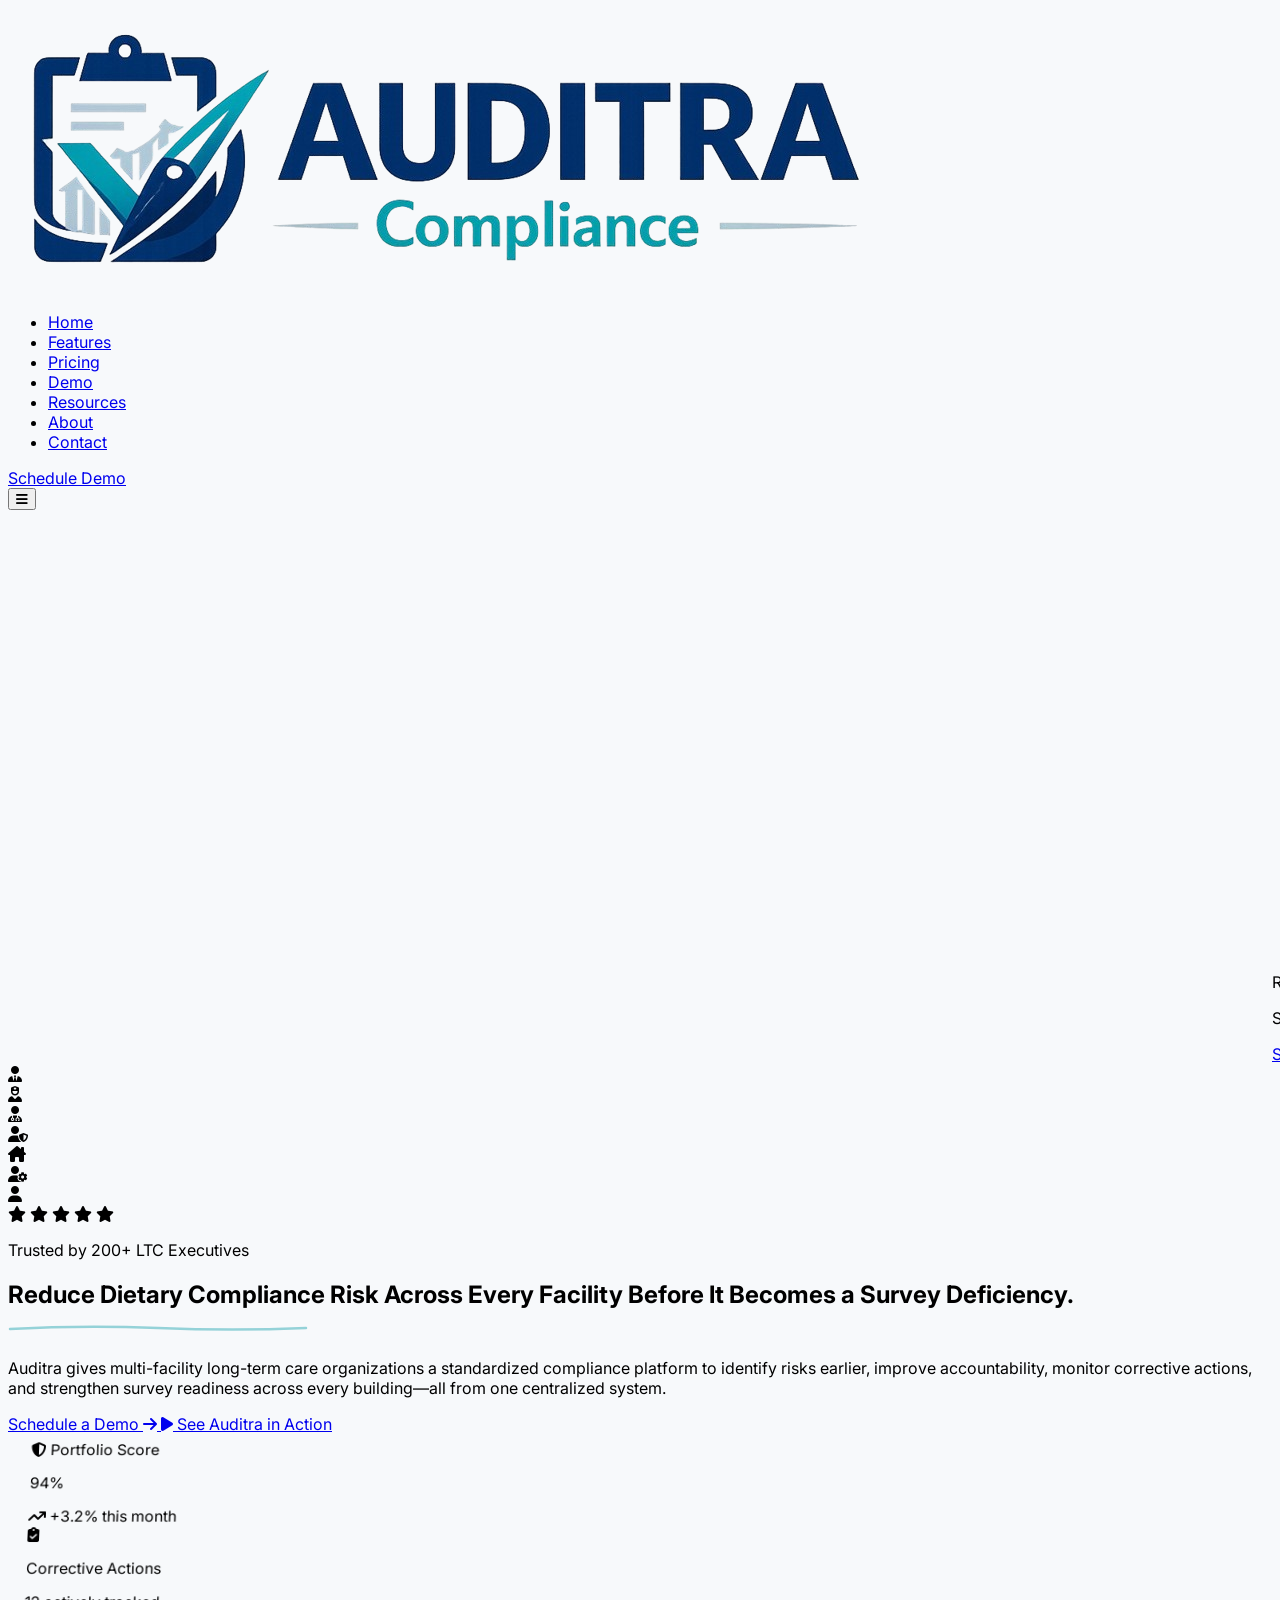
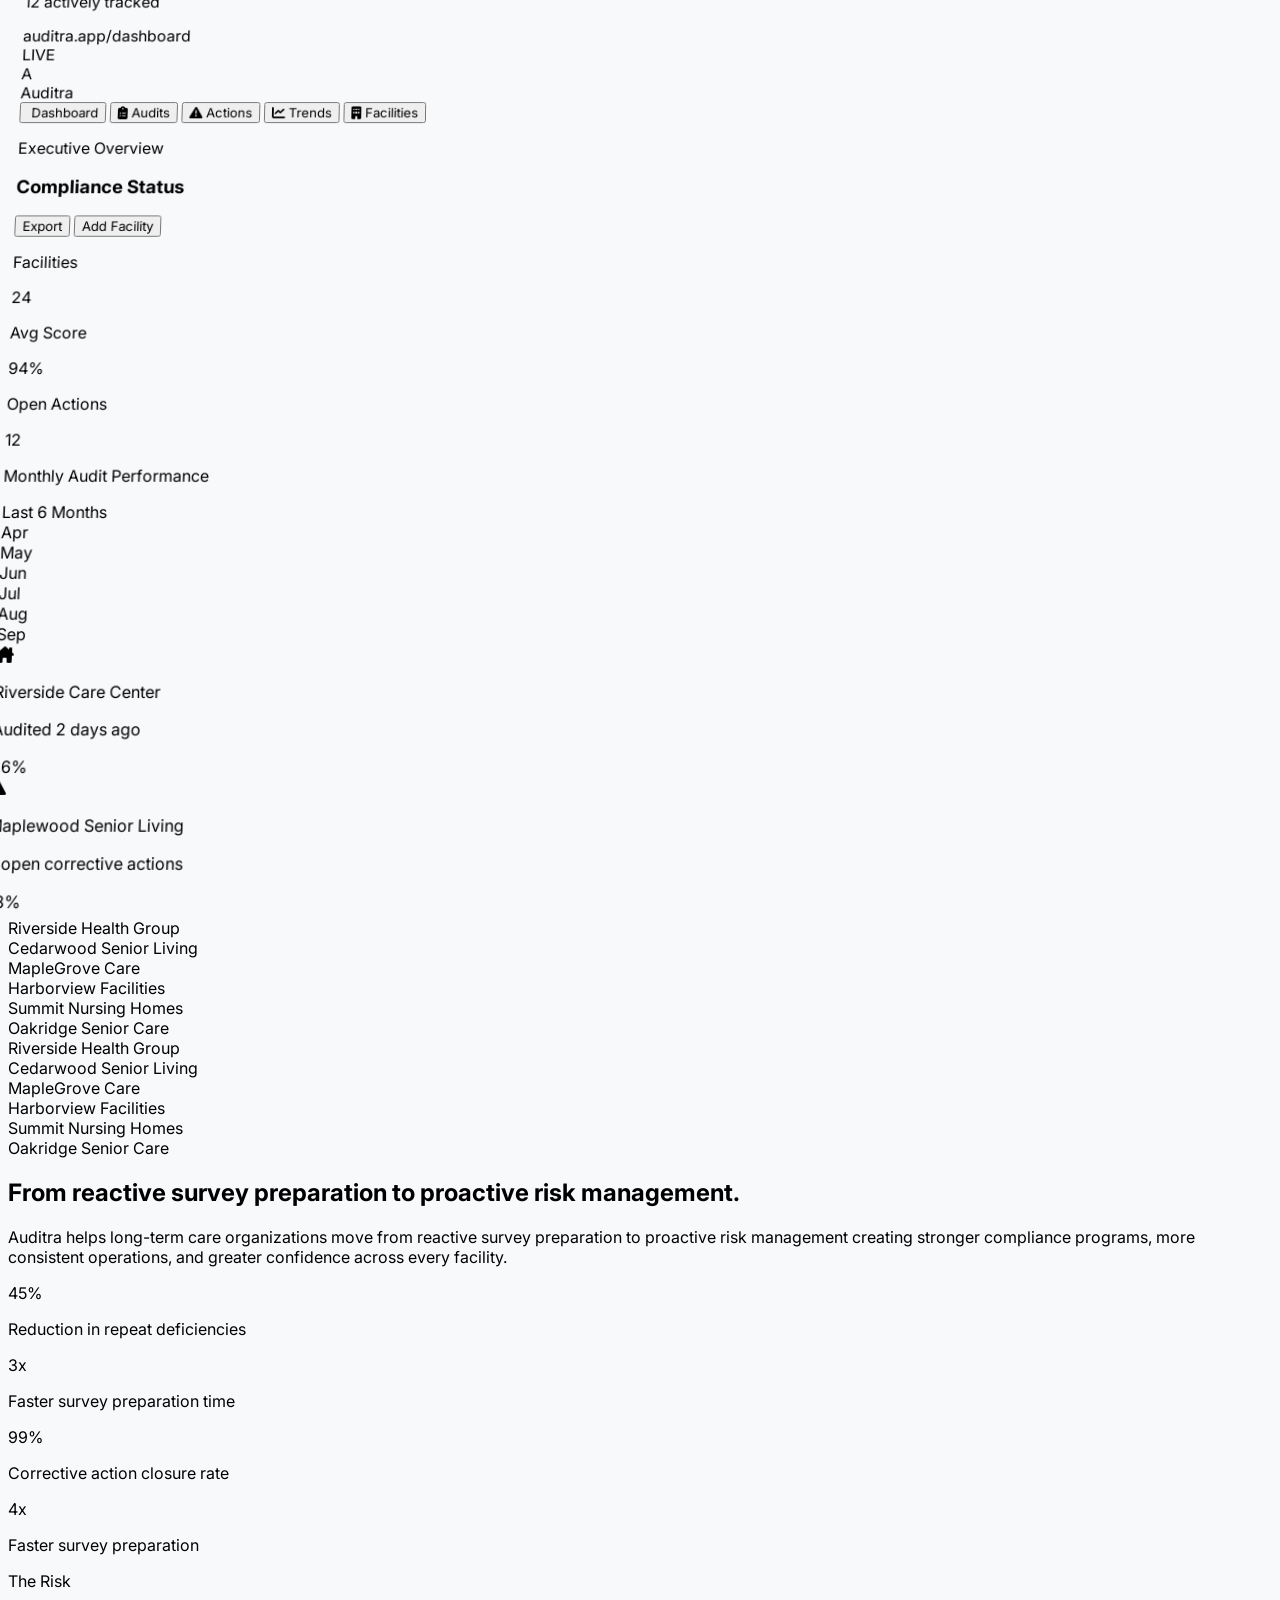
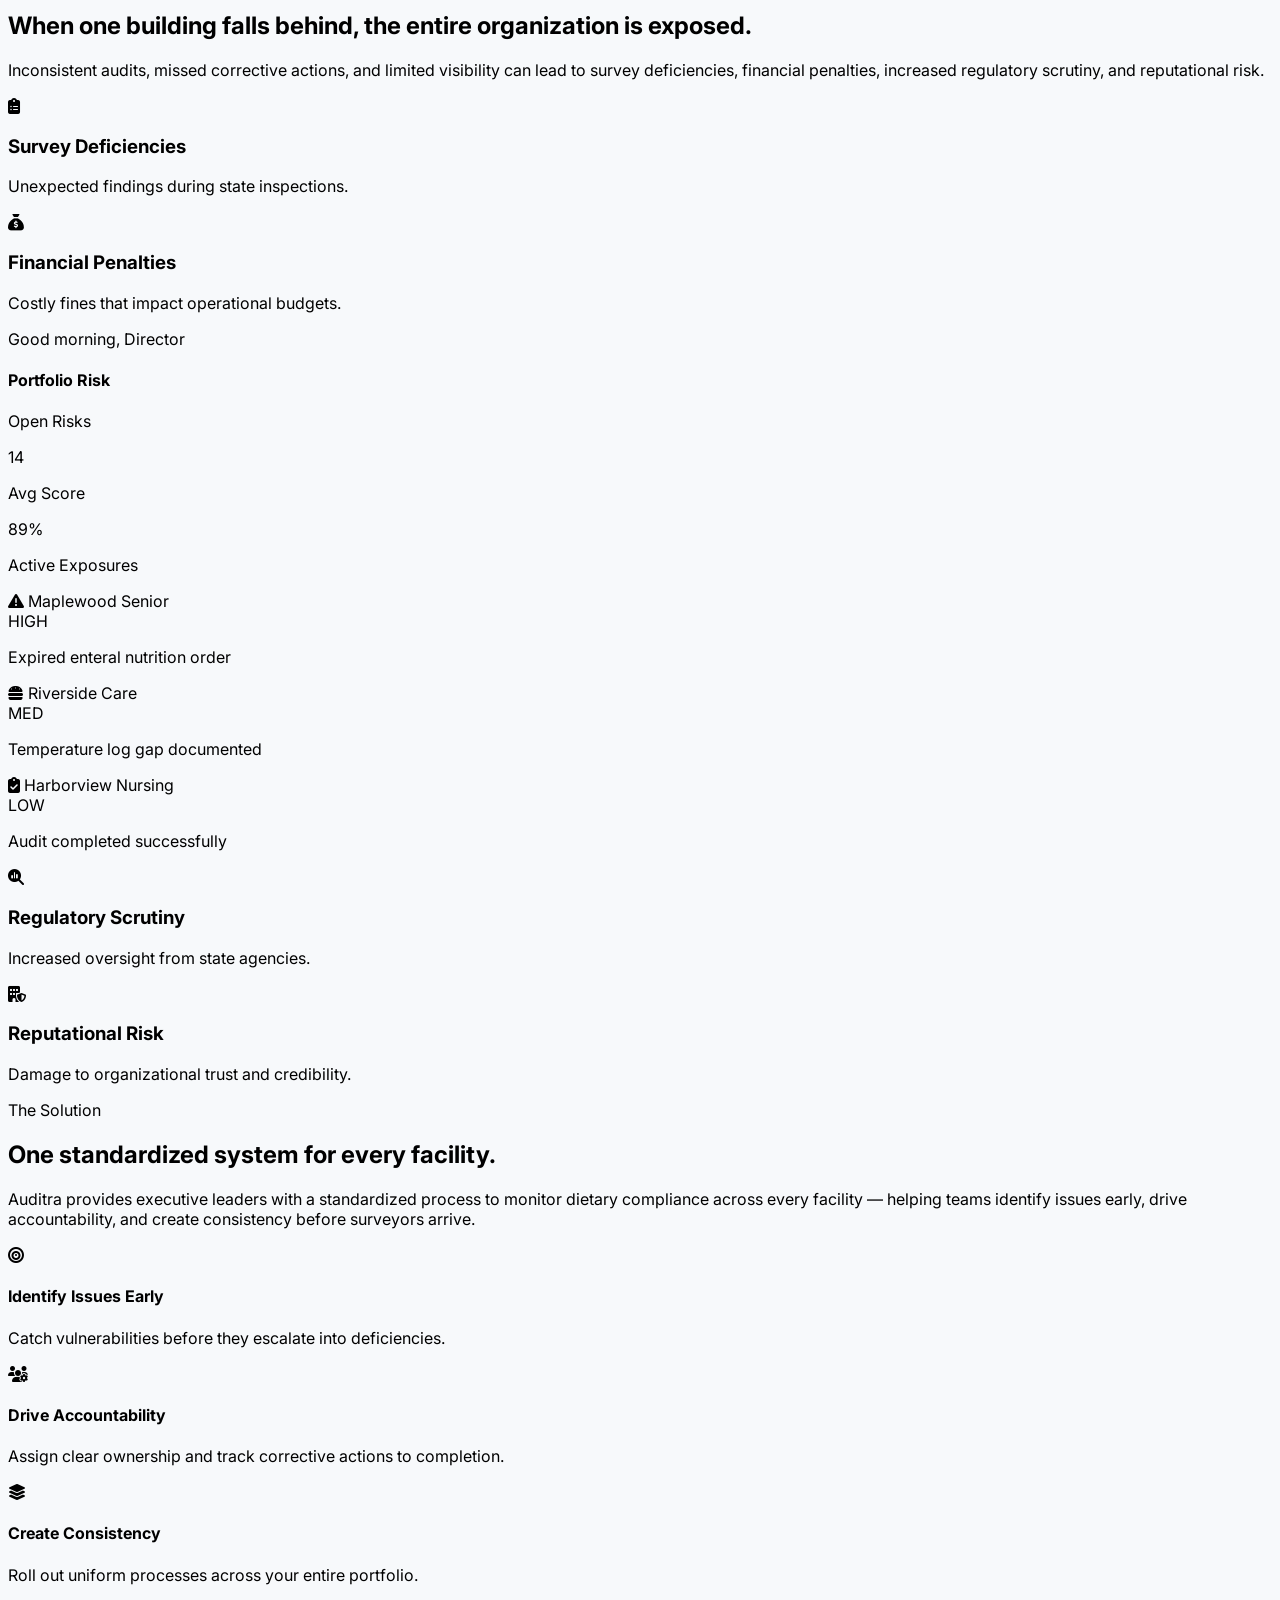
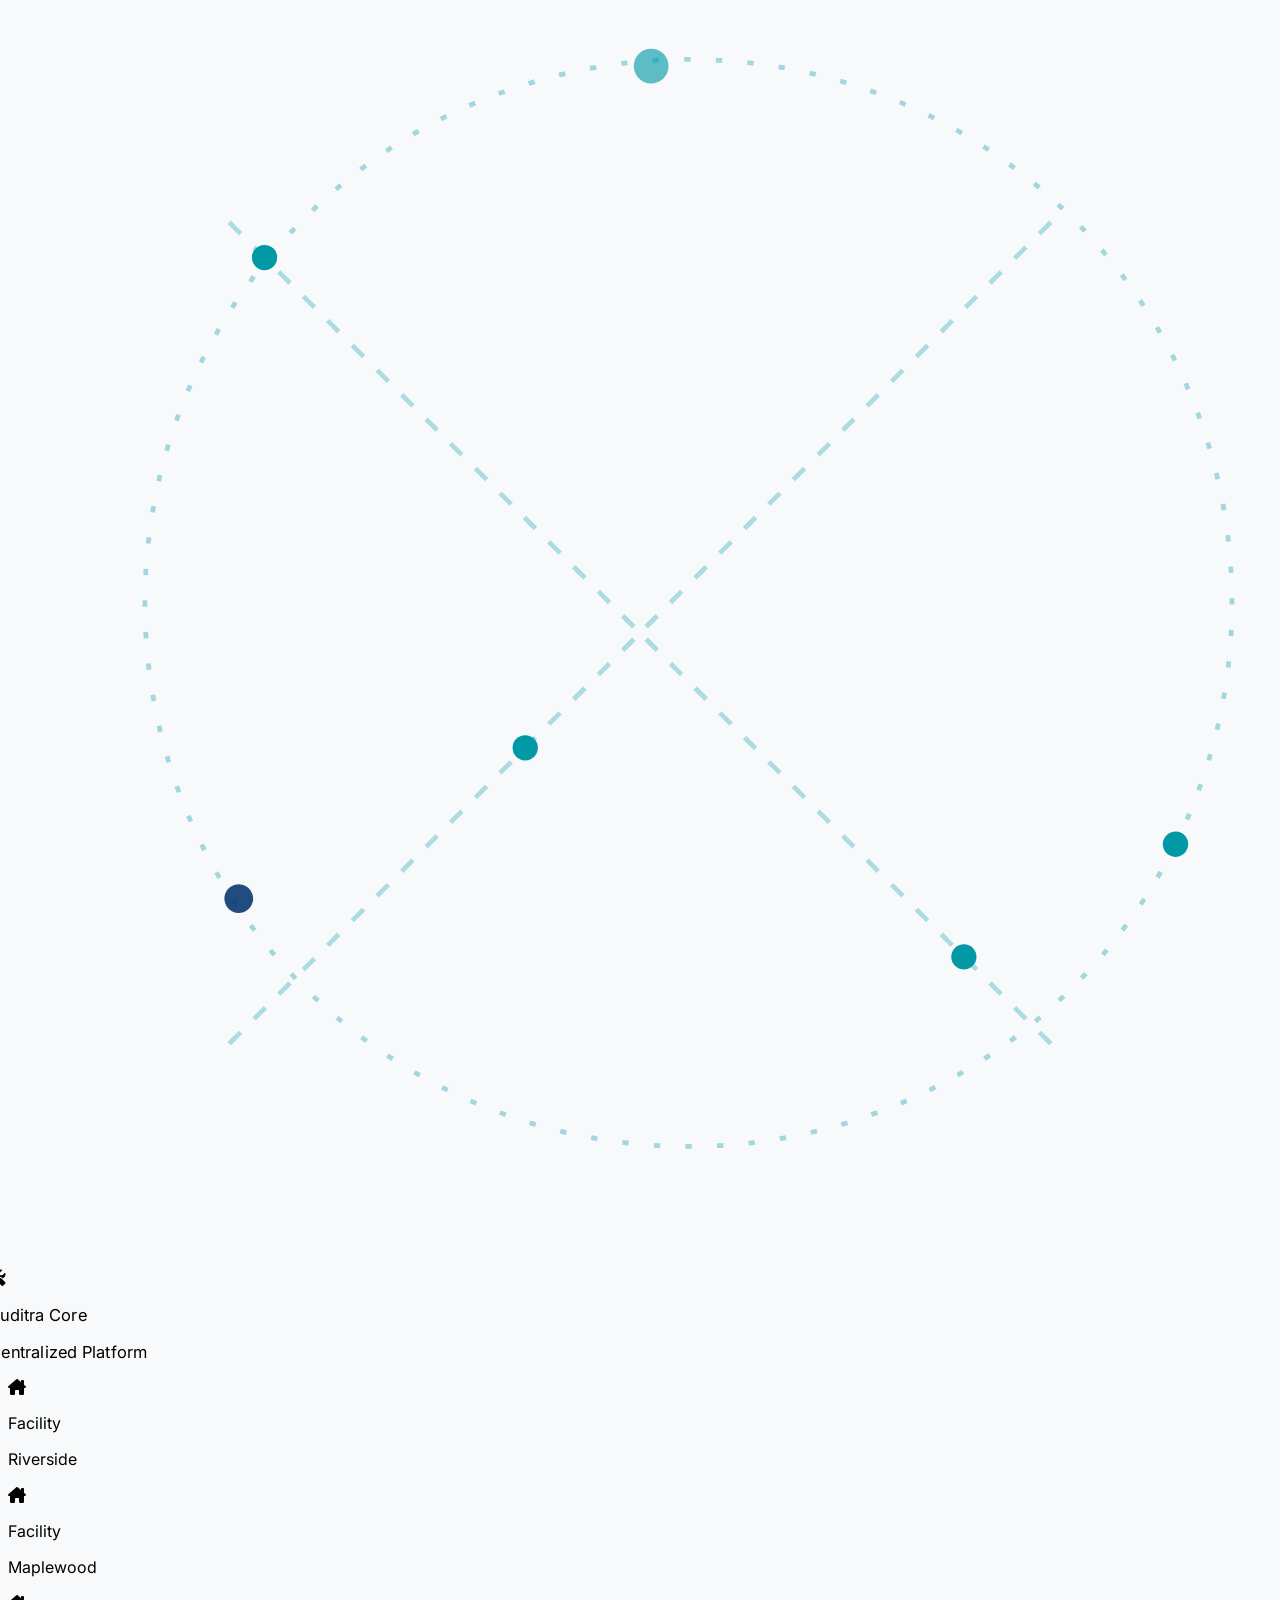
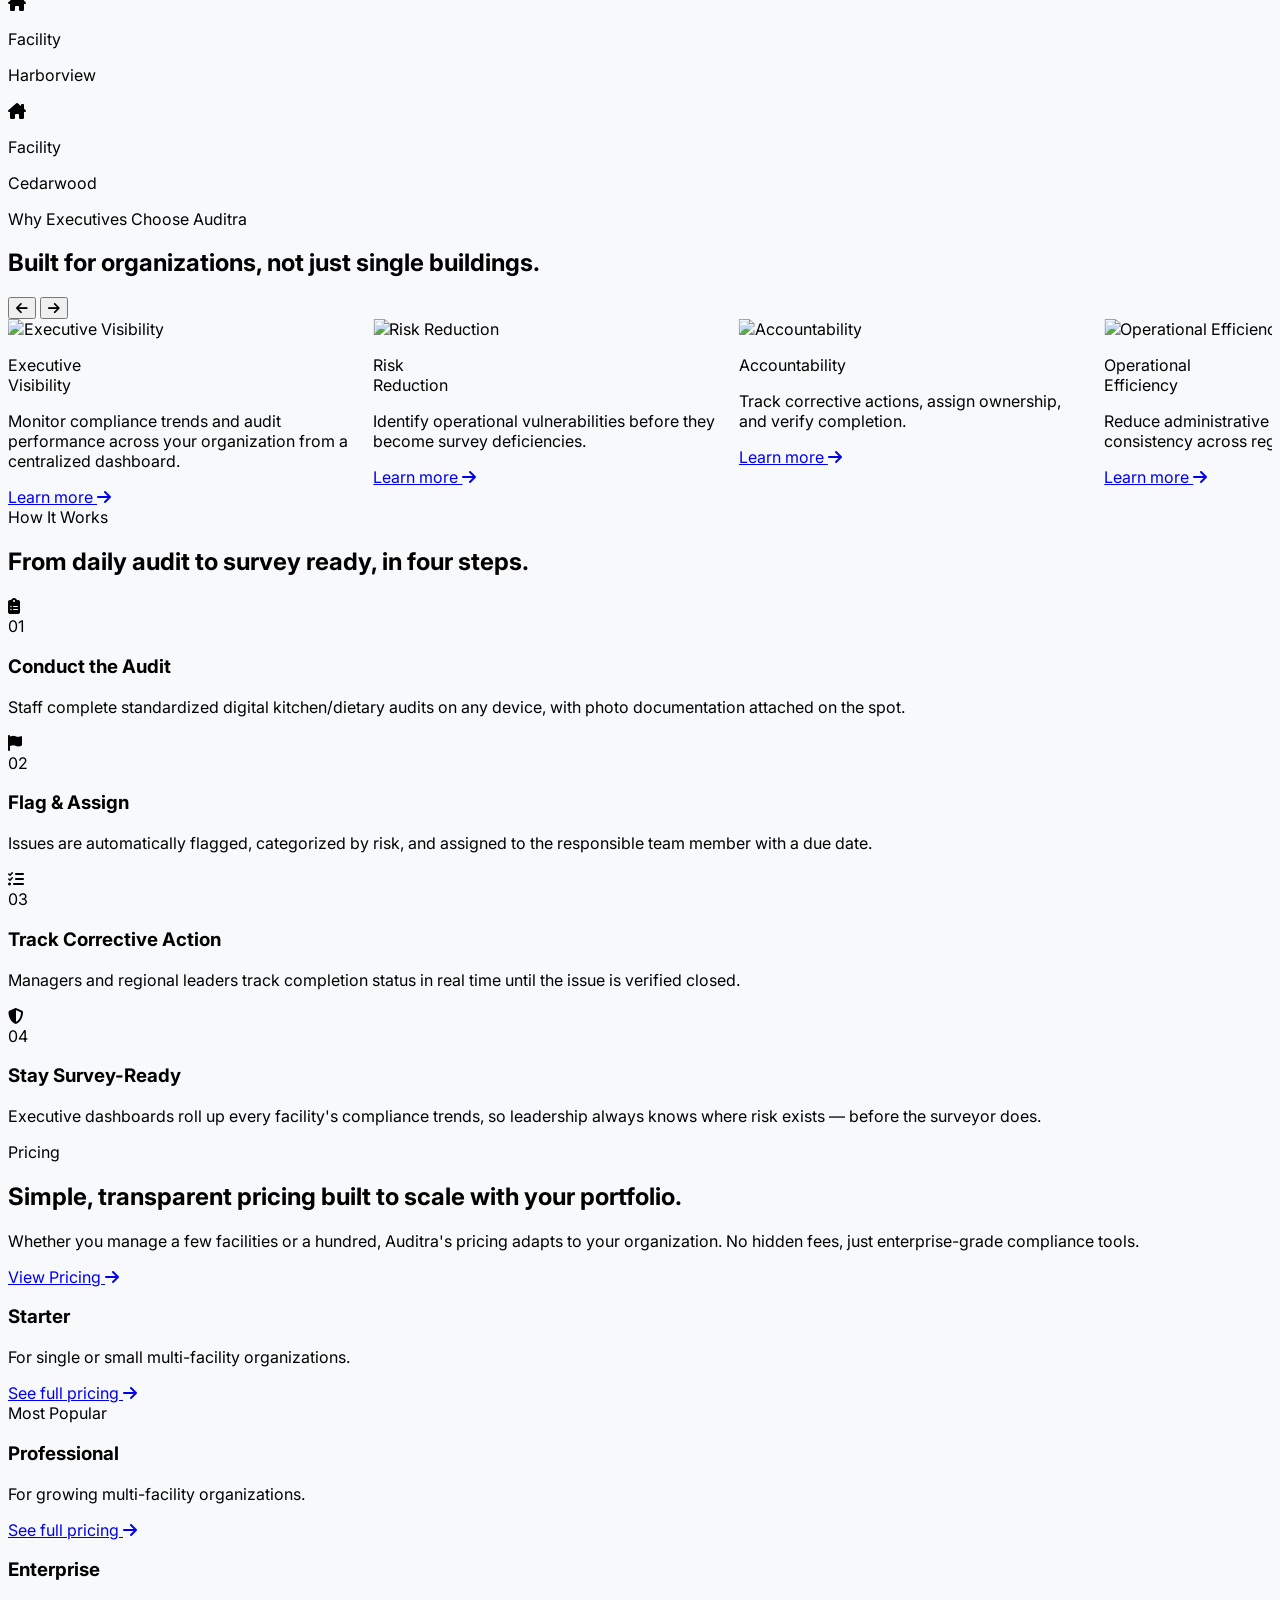
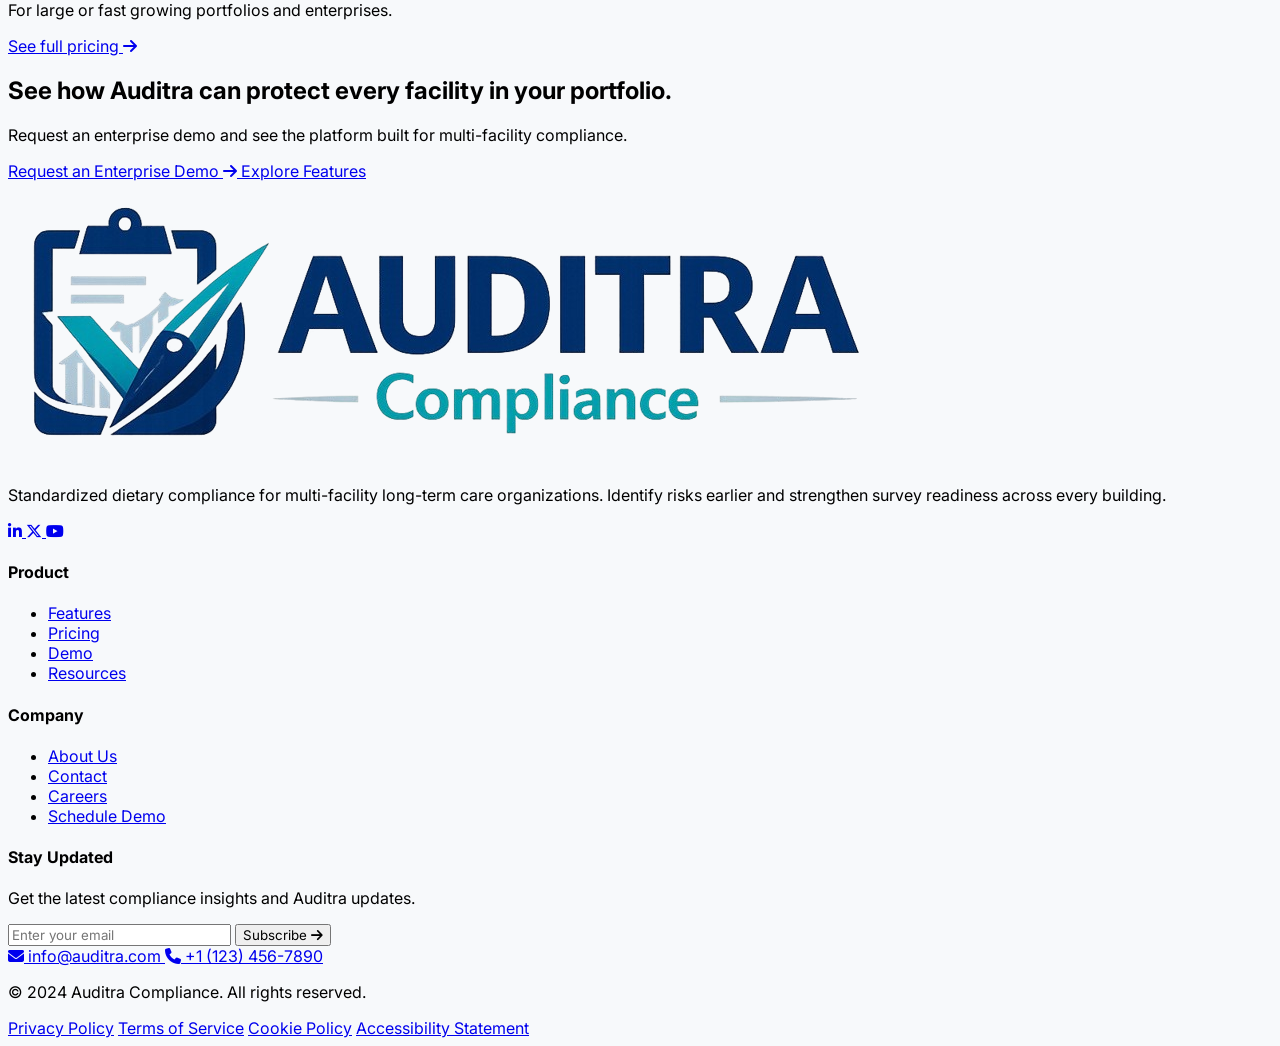
==== index.html @ 4ab361fe "code updated" ====
<!DOCTYPE html>
<html lang="en">

<head>
    <meta charset="UTF-8" />
    <meta http-equiv="X-UA-Compatible" content="IE=edge" />
    <meta name="viewport" content="width=device-width, initial-scale=1.0" />

    <title>Auditra — Multi-Facility Dietary Compliance Platform</title>
    <link rel="icon" href="./docs/images/favicon.ico" />

    <link rel="stylesheet" href="https://cdnjs.cloudflare.com/ajax/libs/font-awesome/6.7.2/css/all.min.css"
        integrity="sha512-Evv84Mr4kqVGRNSgIGL/F/aIDqQb7xQ2vcrdIwxfjThSH8CSR7PBEakCr51Ck+w+/U6swU2Im1vVX0SVk9ABhg=="
        crossorigin="anonymous" referrerpolicy="no-referrer" />

    <link rel="stylesheet" href="https://unpkg.com/lenis@1.3.1/dist/lenis.css" />
    <link rel="stylesheet" href="https://unpkg.com/aos@2.3.4/dist/aos.css" />

    <script src="https://cdn.jsdelivr.net/npm/@tailwindcss/browser@4"></script>

    <link rel="stylesheet" href="./docs/Style.css" />


    <link rel="stylesheet" href="https://cdn.jsdelivr.net/npm/swiper@11/swiper-bundle.min.css">

    <style>
        @keyframes floatA {

            0%,
            100% {
                transform: translateY(0) rotate(0deg);
            }

            50% {
                transform: translateY(-14px) rotate(-1deg);
            }
        }

        @keyframes floatB {

            0%,
            100% {
                transform: translateY(0) rotate(0deg);
            }

            50% {
                transform: translateY(-16px) rotate(1deg);
            }
        }

        @keyframes pulseDot {

            0%,
            100% {
                opacity: 1;
                transform: scale(1);
            }

            50% {
                opacity: 0.5;
                transform: scale(0.8);
            }
        }

        @keyframes growBar {
            from {
                transform: scaleY(0);
            }

            to {
                transform: scaleY(1);
            }
        }

        @keyframes scrollX {
            0% {
                transform: translateX(0);
            }

            100% {
                transform: translateX(-50%);
            }
        }

        .float-a {
            animation: floatA 6s ease-in-out infinite;
        }

        .float-b {
            animation: floatB 7s ease-in-out infinite;
            animation-delay: -2s;
        }

        .pulse-dot {
            animation: pulseDot 2s ease-in-out infinite;
        }

        .grow-bar {
            transform-origin: bottom;
            animation: growBar 1.2s cubic-bezier(0.22, 1, 0.36, 1) 0.5s both;
        }

        .animate-scroll-x {
            animation: scrollX 35s linear infinite;
        }

        .hero-grid {
            background-image:
                linear-gradient(to right, rgba(2, 48, 108, 0.06) 1px, transparent 1px),
                linear-gradient(to bottom, rgba(2, 48, 108, 0.06) 1px, transparent 1px);
            background-size: 56px 56px;
            -webkit-mask-image: radial-gradient(ellipse 70% 50% at 50% 30%, black 20%, transparent 75%);
            mask-image: radial-gradient(ellipse 70% 50% at 50% 30%, black 20%, transparent 75%);
        }

        .dashboard-3d {
            transform: perspective(2000px) rotateX(8deg) translateY(-20px);
            transition: transform 0.5s cubic-bezier(0.22, 1, 0.36, 1);
        }

        .dashboard-3d:hover {
            transform: perspective(2000px) rotateX(0deg) translateY(-10px);
        }

        @media (max-width: 768px) {
            .dashboard-3d {
                transform: none;
            }
        }

        @media (prefers-reduced-motion: reduce) {

            .float-a,
            .float-b,
            .pulse-dot,
            .grow-bar,
            .dashboard-3d,
            .animate-scroll-x {
                animation: none !important;
                transition: none !important;
                transform: none !important;
            }
        }
    </style>
</head>

<body>

    <div id="bottomToTopScroll"></div>

    <main>
        <div id="navbar"></div>

        <section class="relative overflow-hidden pt-32 md:pt-40 pb-20 md:pb-32">

            <div class="absolute inset-0 -z-10 pointer-events-none">
                <div class="absolute inset-0 hero-grid"></div>
            </div>

            <div class="max-w-7xl mx-auto px-6 lg:px-8">

                <div class="max-w-7xl mx-auto flex flex-col items-start">

                    <div data-aos="fade-up" class="flex items-center justify-center gap-3 mt-6">
                        <div class="flex items-center -space-x-3">
                            <div
                                class="w-10 h-10 rounded-full bg-[#02306c] border-2 border-white shadow-sm flex items-center justify-center text-white">
                                <i class="fa-solid fa-user-tie text-xs"></i>
                            </div>
                            <div
                                class="w-10 h-10 rounded-full bg-[#0199a6] border-2 border-white shadow-sm flex items-center justify-center text-white">
                                <i class="fa-solid fa-user-nurse text-xs"></i>
                            </div>
                            <div
                                class="w-10 h-10 rounded-full bg-[#4E6C99] border-2 border-white shadow-sm flex items-center justify-center text-white">
                                <i class="fa-solid fa-user-md text-xs"></i>
                            </div>
                            <div
                                class="w-10 h-10 rounded-full bg-[#F59E0B] border-2 border-white shadow-sm flex items-center justify-center text-white">
                                <i class="fa-solid fa-user-shield text-xs"></i>
                            </div>
                            <div
                                class="w-10 h-10 rounded-full bg-[#02306c] border-2 border-white shadow-sm flex items-center justify-center text-white">
                                <i class="fa-solid fa-house-chimney text-xs"></i>
                            </div>
                            <div
                                class="w-10 h-10 rounded-full bg-[#0199a6] border-2 border-white shadow-sm flex items-center justify-center text-white">
                                <i class="fa-solid fa-user-gear text-xs"></i>
                            </div>
                            <div
                                class="w-10 h-10 rounded-full bg-[#C6423C] border-2 border-white shadow-sm flex items-center justify-center text-white">
                                <i class="fa-solid fa-user text-xs"></i>
                            </div>
                        </div>
                        <div class="text-left md:block hidden">
                            <div class="flex items-center gap-0.5 text-[#0199a6]">
                                <i class="fa-solid fa-star text-[10px]"></i>
                                <i class="fa-solid fa-star text-[10px]"></i>
                                <i class="fa-solid fa-star text-[10px]"></i>
                                <i class="fa-solid fa-star text-[10px]"></i>
                                <i class="fa-solid fa-star text-[10px]"></i>
                            </div>
                            <p class="text-xs font-semibold text-[#02306c] mt-0.5">Trusted by 200+ LTC Executives</p>
                        </div>
                    </div>

                    <h1 data-aos="fade-up" data-aos-delay="120"
                        class="mt-7 font-display text-3xl sm:text-5xl max-w-5xl md:text-6xl lg:text-6xl font-bold leading-tight tracking-[-0.02em] text-[#02306c]">
                        Reduce Dietary Compliance Risk Across Every Facility Before It Becomes a <span
                            class="relative inline-block text-[#0199a6]">Survey Deficiency.<svg
                                class="absolute -bottom-2 left-0 w-full" height="8" viewBox="0 0 300 8" fill="none"
                                xmlns="http://www.w3.org/2000/svg" preserveAspectRatio="none">
                                <path d="M2 5 Q 75 1 150 4 T 298 4" stroke="#0199a6" stroke-width="2.5"
                                    stroke-linecap="round" opacity="0.4" />
                            </svg></span>
                    </h1>

                    <p data-aos="fade-up" data-aos-delay="240"
                        class="mt-7 text-base md:text-lg text-[#5B6472] leading-[1.7] max-w-5xl">
                        Auditra gives multi-facility long-term care organizations a standardized compliance platform to
                        identify risks earlier, improve accountability, monitor corrective actions, and strengthen
                        survey readiness across every building—all from one centralized system.
                    </p>

                    <div data-aos="fade-up" data-aos-delay="360"
                        class="mt-9 md:w-auto w-full flex flex-col sm:flex-row gap-3.5 sm:gap-4">
                        <a href="contact.html"
                            class="group md:w-auto w-full  inline-flex items-center justify-center gap-2 px-7 py-4 rounded-full bg-[#0199a6] text-white font-semibold shadow-lg shadow-[#0199a6]/30 hover:bg-[#01807c] hover:shadow-xl hover:shadow-[#0199a6]/40 hover:-translate-y-0.5 transition-all duration-300 focus:outline-none focus:ring-4 focus:ring-[#0199a6]/30">
                            Schedule a Demo
                            <i
                                class="fa-solid fa-arrow-right text-sm transition-transform group-hover:translate-x-1"></i>
                        </a>
                        <a href="demo.html"
                            class="group md:w-auto w-full  inline-flex items-center justify-center gap-2.5 px-7 py-4 rounded-full bg-white border border-[#02306c]/15 text-[#02306c] font-semibold hover:border-[#02306c]/30 hover:bg-[#F7F9FB] hover:-translate-y-0.5 transition-all duration-300 focus:outline-none focus:ring-4 focus:ring-[#02306c]/10">
                            <span class="w-6 h-6 rounded-full bg-[#0199a6]/10 flex items-center justify-center">
                                <i class="fa-solid fa-play text-[10px] text-[#0199a6] ml-0.5"></i>
                            </span>
                            See Auditra in Action
                        </a>
                    </div>
                </div>

                <div data-aos="fade-up" data-aos-delay="500" data-aos-duration="1000" class="mt-16 md:mt-24 relative">

                    <!-- <div
                        class="absolute inset-10 bg-gradient-to-tr from-[#0199a6]/20 via-[#02306c]/15 to-transparent blur-3xl rounded-full">
                    </div> -->

                    <div class="dashboard-3d relative">

                        <div
                            class="absolute md:block hidden -top-6 -right-4 md:-right-12 bg-white rounded-2xl shadow-xl shadow-[#02306c]/20 border border-[#E3E8EF] p-4 float-a w-[200px] z-20">
                            <div class="flex items-center gap-1.5 mb-1.5">
                                <i class="fa-solid fa-shield-halved text-[#0199a6] text-xs"></i>
                                <span class="text-[10px] font-bold uppercase tracking-wider text-[#5B6472]">Portfolio
                                    Score</span>
                            </div>
                            <p class="text-4xl font-bold text-[#02306c] font-display leading-none">94<span
                                    class="text-lg text-[#5B6472]">%</span></p>
                            <div class="flex items-center gap-1 mt-2">
                                <i class="fa-solid fa-arrow-trend-up text-[#0199a6] text-[10px]"></i>
                                <span class="text-[11px] text-[#0199a6] font-bold">+3.2% this month</span>
                            </div>
                        </div>

                        <div
                            class="absolute md:-bottom-8 -bottom-12 -left-4 md:-left-12 bg-white rounded-2xl shadow-xl shadow-[#02306c]/20 border border-[#E3E8EF] p-4 float-b z-20">
                            <div class="flex items-center gap-3">
                                <div class="w-10 h-10 rounded-xl bg-[#0199a6]/10 flex items-center justify-center"><i
                                        class="fa-solid fa-clipboard-check text-[#0199a6] text-base"></i></div>
                                <div>
                                    <p class="text-[10px] font-bold uppercase tracking-wider text-[#5B6472]">Corrective
                                        Actions</p>
                                    <p class="text-lg font-bold text-[#02306c] font-display leading-tight">12 <span
                                            class="text-xs font-medium text-[#5B6472]">actively tracked</span></p>
                                </div>
                            </div>
                        </div>

                        <div
                            class="relative bg-white rounded-2xl shadow-2xl shadow-[#02306c]/20 border border-[#E3E8EF] overflow-hidden">

                            <div
                                class="flex items-center justify-between px-6 py-4 border-b border-[#E3E8EF] bg-[#F7F9FB]/80">
                                <div class="flex items-center gap-3">
                                    <div class="flex gap-1.5">
                                        <span class="w-3 h-3 rounded-full bg-[#E3E8EF]"></span>
                                        <span class="w-3 h-3 rounded-full bg-[#E3E8EF]"></span>
                                        <span class="w-3 h-3 rounded-full bg-[#E3E8EF]"></span>
                                    </div>
                                    <span class="text-xs font-medium text-[#5B6472]">auditra.app/dashboard</span>
                                </div>
                                <span
                                    class="inline-flex items-center gap-1.5 text-[10px] font-bold text-[#0199a6] bg-[#0199a6]/10 px-2.5 py-1 rounded-full">
                                    <span class="relative flex h-1.5 w-1.5">
                                        <span
                                            class="absolute inline-flex h-full w-full rounded-full bg-[#0199a6] opacity-75 pulse-dot"></span>
                                        <span class="relative inline-flex rounded-full h-1.5 w-1.5 bg-[#0199a6]"></span>
                                    </span>
                                    LIVE
                                </span>
                            </div>

                            <div class="flex">

                                <div
                                    class="hidden md:flex flex-col w-16 lg:w-56 border-r border-[#E3E8EF] p-4 gap-1 bg-[#FAFBFC]">
                                    <div class="hidden lg:flex items-center gap-2 px-3 py-2 mb-4">
                                        <div
                                            class="w-8 h-8 rounded-lg bg-[#02306c] flex items-center justify-center text-white font-bold text-sm">
                                            A</div>
                                        <span class="font-display font-bold text-[#02306c] text-sm">Auditra</span>
                                    </div>
                                    <button
                                        class="flex items-center gap-3 px-3 py-2.5 rounded-lg bg-[#02306c]/5 text-[#02306c] font-semibold text-sm">
                                        <i class="fa-solid fa-grid-2 w-4 text-center"></i>
                                        <span class="hidden lg:inline">Dashboard</span>
                                    </button>
                                    <button
                                        class="flex items-center gap-3 px-3 py-2.5 rounded-lg text-[#5B6472] hover:bg-[#02306c]/5 text-sm font-medium transition">
                                        <i class="fa-solid fa-clipboard-list w-4 text-center"></i>
                                        <span class="hidden lg:inline">Audits</span>
                                    </button>
                                    <button
                                        class="flex items-center gap-3 px-3 py-2.5 rounded-lg text-[#5B6472] hover:bg-[#02306c]/5 text-sm font-medium transition">
                                        <i class="fa-solid fa-triangle-exclamation w-4 text-center"></i>
                                        <span class="hidden lg:inline">Actions</span>
                                    </button>
                                    <button
                                        class="flex items-center gap-3 px-3 py-2.5 rounded-lg text-[#5B6472] hover:bg-[#02306c]/5 text-sm font-medium transition">
                                        <i class="fa-solid fa-chart-line w-4 text-center"></i>
                                        <span class="hidden lg:inline">Trends</span>
                                    </button>
                                    <button
                                        class="flex items-center gap-3 px-3 py-2.5 rounded-lg text-[#5B6472] hover:bg-[#02306c]/5 text-sm font-medium transition">
                                        <i class="fa-solid fa-building w-4 text-center"></i>
                                        <span class="hidden lg:inline">Facilities</span>
                                    </button>
                                </div>

                                <div class="flex-1 p-6 lg:p-8 bg-white">
                                    <div class="flex items-center justify-between mb-6">
                                        <div>
                                            <p class="text-xs font-semibold uppercase tracking-[0.15em] text-[#5B6472]">
                                                Executive Overview</p>
                                            <h3 class="text-xl lg:text-2xl font-bold text-[#02306c] font-display mt-1">
                                                Compliance Status</h3>
                                        </div>
                                        <div class="hidden md:flex items-center gap-2">
                                            <button
                                                class="px-3 py-1.5 rounded-lg bg-[#F7F9FB] text-[#5B6472] text-xs font-medium border border-[#E3E8EF] hover:bg-[#02306c]/5 transition">Export</button>
                                            <button
                                                class="px-3 py-1.5 rounded-lg bg-[#02306c] text-white text-xs font-medium hover:bg-[#022c61] transition">Add
                                                Facility</button>
                                        </div>
                                    </div>

                                    <div id="hero-dashboard-counts" class="grid md:grid-cols-3 grid-cols-2 gap-3 lg:gap-4 mb-6">
                                        <div class="p-4 rounded-xl bg-[#F7F9FB] border border-[#E3E8EF]">
                                            <p
                                                class="text-[10px] uppercase tracking-wider text-[#5B6472] font-semibold">
                                                Facilities</p>
                                            <p class="text-2xl lg:text-3xl font-bold text-[#02306c] font-display mt-1"
                                                data-count="24">0</p>
                                        </div>
                                        <div class="p-4 rounded-xl bg-[#0199a6]/5 border border-[#0199a6]/20">
                                            <p
                                                class="text-[10px] uppercase tracking-wider text-[#0199a6] font-semibold">
                                                Avg Score</p>
                                            <p class="text-2xl lg:text-3xl font-bold text-[#0199a6] font-display mt-1">
                                                <span data-count="94">0</span>%
                                            </p>
                                        </div>
                                        <div class="p-4 md:col-span-1 col-span-2 rounded-xl bg-[#F7F9FB] border border-[#E3E8EF]">
                                            <p
                                                class="text-[10px] uppercase tracking-wider text-[#5B6472] font-semibold">
                                                Open Actions</p>
                                            <p class="text-2xl lg:text-3xl font-bold text-[#02306c] font-display mt-1"
                                                data-count="12">0</p>
                                        </div>
                                    </div>

                                    <div class="p-4 rounded-xl bg-[#F7F9FB] border border-[#E3E8EF] mb-6">
                                        <div class="flex items-center justify-between mb-4">
                                            <p class="text-sm font-bold text-[#02306c]">Monthly Audit Performance</p>
                                            <span class="text-xs text-[#5B6472]">Last 6 Months</span>
                                        </div>
                                        <div class="flex items-end justify-between h-24 lg:h-32 gap-2 lg:gap-3">
                                            <div class="flex-1 flex flex-col items-center gap-1.5">
                                                <div class="w-full rounded-t-md bg-[#02306c]/30 grow-bar"
                                                    style="height: 60%"></div>
                                                <span class="text-[9px] text-[#5B6472] font-medium">Apr</span>
                                            </div>
                                            <div class="flex-1 flex flex-col items-center gap-1.5">
                                                <div class="w-full rounded-t-md bg-[#02306c]/40 grow-bar"
                                                    style="height: 70%; animation-delay: 0.1s"></div>
                                                <span class="text-[9px] text-[#5B6472] font-medium">May</span>
                                            </div>
                                            <div class="flex-1 flex flex-col items-center gap-1.5">
                                                <div class="w-full rounded-t-md bg-[#02306c]/50 grow-bar"
                                                    style="height: 65%; animation-delay: 0.2s"></div>
                                                <span class="text-[9px] text-[#5B6472] font-medium">Jun</span>
                                            </div>
                                            <div class="flex-1 flex flex-col items-center gap-1.5">
                                                <div class="w-full rounded-t-md bg-[#02306c]/60 grow-bar"
                                                    style="height: 80%; animation-delay: 0.3s"></div>
                                                <span class="text-[9px] text-[#5B6472] font-medium">Jul</span>
                                            </div>
                                            <div class="flex-1 flex flex-col items-center gap-1.5">
                                                <div class="w-full rounded-t-md bg-[#02306c]/70 grow-bar"
                                                    style="height: 75%; animation-delay: 0.4s"></div>
                                                <span class="text-[9px] text-[#5B6472] font-medium">Aug</span>
                                            </div>
                                            <div class="flex-1 flex flex-col items-center gap-1.5">
                                                <div class="w-full rounded-t-md bg-[#0199a6] grow-bar"
                                                    style="height: 90%; animation-delay: 0.5s"></div>
                                                <span class="text-[9px] text-[#0199a6] font-bold">Sep</span>
                                            </div>
                                        </div>
                                    </div>

                                    <div class="space-y-2">
                                        <div
                                            class="flex items-center justify-between p-3 rounded-xl hover:bg-[#F7F9FB] transition border border-transparent hover:border-[#E3E8EF]">
                                            <div class="flex items-center gap-3">
                                                <div
                                                    class="w-9 h-9 rounded-lg bg-[#0199a6]/10 flex items-center justify-center">
                                                    <i class="fa-solid fa-house-chimney text-[#0199a6] text-xs"></i>
                                                </div>
                                                <div>
                                                    <p class="text-sm font-semibold text-[#1A2233]">Riverside Care
                                                        Center</p>
                                                    <p class="text-[11px] text-[#5B6472]">Audited 2 days ago</p>
                                                </div>
                                            </div>
                                            <div class="flex items-center gap-3">
                                                <div class="w-16 h-1.5 rounded-full bg-[#E3E8EF] overflow-hidden">
                                                    <div class="h-full bg-[#0199a6] rounded-full" style="width:96%">
                                                    </div>
                                                </div>
                                                <span class="text-xs font-bold text-[#02306c] w-8 text-right">96%</span>
                                            </div>
                                        </div>

                                        <div
                                            class="flex items-center justify-between p-3 rounded-xl bg-[#FFF7ED] border border-[#FED7AA]">
                                            <div class="flex items-center gap-3">
                                                <div
                                                    class="w-9 h-9 rounded-lg bg-[#F59E0B]/15 flex items-center justify-center">
                                                    <i
                                                        class="fa-solid fa-triangle-exclamation text-[#D97706] text-xs"></i>
                                                </div>
                                                <div>
                                                    <p class="text-sm font-semibold text-[#1A2233]">Maplewood Senior
                                                        Living</p>
                                                    <p class="text-[11px] text-[#D97706] font-medium">3 open corrective
                                                        actions</p>
                                                </div>
                                            </div>
                                            <div class="flex items-center gap-3">
                                                <div class="w-16 h-1.5 rounded-full bg-[#E3E8EF] overflow-hidden">
                                                    <div class="h-full bg-[#F59E0B] rounded-full" style="width:78%">
                                                    </div>
                                                </div>
                                                <span class="text-xs font-bold text-[#D97706] w-8 text-right">78%</span>
                                            </div>
                                        </div>
                                    </div>
                                </div>
                            </div>
                        </div>
                    </div>
                </div>
            </div>
        </section>

        <section class="relative py-12 md:py-16 bg-white border-y border-[#E3E8EF] overflow-hidden">
            <div class="relative w-full">
                <div
                    class="absolute left-0 top-0 bottom-0 w-20 md:w-32 z-10 bg-gradient-to-r from-white to-transparent pointer-events-none">
                </div>
                <div
                    class="absolute right-0 top-0 bottom-0 w-20 md:w-32 z-10 bg-gradient-to-l from-white to-transparent pointer-events-none">
                </div>

                <div class="flex w-max animate-scroll-x hover:[animation-play-state:paused]">
                    <div class="flex items-center gap-12 md:gap-20 pr-12 md:pr-20 shrink-0">
                        <div
                            class="flex items-center gap-3 text-[#02306c]/60 hover:text-[#02306c] transition-colors duration-300 cursor-default">
                            <span class="font-display text-xl md:text-2xl font-bold tracking-tight">Riverside Health
                                Group</span>
                        </div>
                        <div
                            class="flex items-center gap-3 text-[#02306c]/60 hover:text-[#02306c] transition-colors duration-300 cursor-default">
                            <span class="font-display text-xl md:text-2xl font-bold tracking-tight">Cedarwood Senior
                                Living</span>
                        </div>
                        <div
                            class="flex items-center gap-3 text-[#02306c]/60 hover:text-[#02306c] transition-colors duration-300 cursor-default">
                            <span class="font-display text-xl md:text-2xl font-bold tracking-tight">MapleGrove
                                Care</span>
                        </div>
                        <div
                            class="flex items-center gap-3 text-[#02306c]/60 hover:text-[#02306c] transition-colors duration-300 cursor-default">
                            <span class="font-display text-xl md:text-2xl font-bold tracking-tight">Harborview
                                Facilities</span>
                        </div>
                        <div
                            class="flex items-center gap-3 text-[#02306c]/60 hover:text-[#02306c] transition-colors duration-300 cursor-default">
                            <span class="font-display text-xl md:text-2xl font-bold tracking-tight">Summit Nursing
                                Homes</span>
                        </div>
                        <div
                            class="flex items-center gap-3 text-[#02306c]/60 hover:text-[#02306c] transition-colors duration-300 cursor-default">
                            <span class="font-display text-xl md:text-2xl font-bold tracking-tight">Oakridge Senior
                                Care</span>
                        </div>
                    </div>

                    <div class="flex items-center gap-12 md:gap-20 pr-12 md:pr-20 shrink-0" aria-hidden="true">
                        <div
                            class="flex items-center gap-3 text-[#02306c]/60 hover:text-[#02306c] transition-colors duration-300 cursor-default">
                            <span class="font-display text-xl md:text-2xl font-bold tracking-tight">Riverside Health
                                Group</span>
                        </div>
                        <div
                            class="flex items-center gap-3 text-[#02306c]/60 hover:text-[#02306c] transition-colors duration-300 cursor-default">
                            <span class="font-display text-xl md:text-2xl font-bold tracking-tight">Cedarwood Senior
                                Living</span>
                        </div>
                        <div
                            class="flex items-center gap-3 text-[#02306c]/60 hover:text-[#02306c] transition-colors duration-300 cursor-default">
                            <span class="font-display text-xl md:text-2xl font-bold tracking-tight">MapleGrove
                                Care</span>
                        </div>
                        <div
                            class="flex items-center gap-3 text-[#02306c]/60 hover:text-[#02306c] transition-colors duration-300 cursor-default">
                            <span class="font-display text-xl md:text-2xl font-bold tracking-tight">Harborview
                                Facilities</span>
                        </div>
                        <div
                            class="flex items-center gap-3 text-[#02306c]/60 hover:text-[#02306c] transition-colors duration-300 cursor-default">
                            <span class="font-display text-xl md:text-2xl font-bold tracking-tight">Summit Nursing
                                Homes</span>
                        </div>
                        <div
                            class="flex items-center gap-3 text-[#02306c]/60 hover:text-[#02306c] transition-colors duration-300 cursor-default">
                            <span class="font-display text-xl md:text-2xl font-bold tracking-tight">Oakridge Senior
                                Care</span>
                        </div>
                    </div>
                </div>
            </div>
        </section>

        <section id="stats-section" class="relative bg-[#02306c] text-white py-20 md:py-36 overflow-hidden">
            <div class="max-w-7xl mx-auto px-6 lg:px-8 md:text-center mb-20 md:mb-28 relative z-10" data-aos="fade-up">
                <h2
                    class="font-display max-w-3xl mx-auto md:text-center text-3xl leading-tight md:text-5xl font-bold tracking-tight text-white">
                    From reactive survey
                    preparation to proactive risk management.
                </h2>
                <p class="mt-5 text-base md:text-lg text-[#A8C5E5] max-w-4xl mx-auto">Auditra helps long-term care
                    organizations move from reactive survey preparation to proactive risk management creating stronger
                    compliance programs, more consistent operations, and greater confidence across every facility.

                </p>
            </div>

            <div id="stats-counts" class="max-w-6xl mx-auto px-6 lg:px-8 grid grid-cols-2 md:grid-cols-4 gap-10 md:gap-6 relative z-10">
                <div class="text-center" data-aos="fade-up" data-aos-delay="100">
                    <p class="font-display text-4xl md:text-5xl font-bold text-[#fff]/90">
                        <span data-count="45" data-suffix="%">0%</span>
                    </p>
                    <p class="mt-3 text-sm md:text-base text-[#A8C5E5]">Reduction in repeat deficiencies</p>
                </div>
                <div class="text-center" data-aos="fade-up" data-aos-delay="200">
                    <p class="font-display text-4xl md:text-5xl font-bold text-[#fff]/90">
                        <span data-count="3" data-suffix="x">0x</span>
                    </p>
                    <p class="mt-3 text-sm md:text-base text-[#A8C5E5]">Faster survey preparation time</p>
                </div>
                <div class="text-center" data-aos="fade-up" data-aos-delay="300">
                    <p class="font-display text-4xl md:text-5xl font-bold text-[#fff]/90">
                        <span data-count="99" data-suffix="%">0%</span>
                    </p>
                    <p class="mt-3 text-sm md:text-base text-[#A8C5E5]">Corrective action closure rate</p>
                </div>
                <div class="text-center" data-aos="fade-up" data-aos-delay="400">
                    <p class="font-display text-4xl md:text-5xl font-bold text-[#fff]/90">
                        <span data-count="4" data-suffix="x">0x</span>
                    </p>
                    <p class="mt-3 text-sm md:text-base text-[#A8C5E5]">Faster survey preparation</p>
                </div>
            </div>

            <div id="interactive-bg"
                class="absolute bottom-0 left-0 w-full h-full pointer-events-none transition-transform duration-300 ease-out">
                <div class="absolute bottom-0 left-0 w-full h-3/4 wavy-lines"></div>
                <div class="absolute bottom-0 left-0 w-full h-3/4 wavy-lines-glow"></div>
            </div>
        </section>

        <style>
            @keyframes floatWavy {

                0%,
                100% {
                    transform: translateY(0px) scale(1);
                    opacity: 0.7;
                }

                50% {
                    transform: translateY(-12px) scale(1.03);
                    opacity: 1;
                }
            }

            .wavy-lines {
                background: repeating-conic-gradient(from 270deg at 50% 100%,
                        transparent 0deg,
                        transparent 4deg,
                        rgba(1, 153, 166, 0.25) 4deg,
                        rgba(1, 153, 166, 0.25) 5deg);
                -webkit-mask-image: linear-gradient(to top, black 10%, transparent 80%);
                mask-image: linear-gradient(to top, black 10%, transparent 80%);
                animation: floatWavy 8s ease-in-out infinite;
            }

            .wavy-lines-glow {
                background: repeating-conic-gradient(from 270deg at 50% 100%,
                        transparent 0deg,
                        transparent 6deg,
                        rgba(255, 255, 255, 0.15) 6deg,
                        rgba(255, 255, 255, 0.15) 7deg);
                -webkit-mask-image: radial-gradient(ellipse 60% 80% at 50% 100%, black 20%, transparent 70%);
                mask-image: radial-gradient(ellipse 60% 80% at 50% 100%, black 20%, transparent 70%);
                animation: floatWavy 10s ease-in-out infinite;
                animation-delay: -2s;
            }
        </style>


        <section class="relative bg-[#F7F9FB] py-24 md:py-32 overflow-hidden">
            <div class="absolute top-0 left-0 w-64 h-64 bg-[#0199a6]/5 rounded-full blur-3xl"></div>
            <div class="absolute bottom-0 right-0 w-96 h-96 bg-[#02306c]/5 rounded-full blur-3xl"></div>

            <div class="max-w-7xl mx-auto px-6 lg:px-8 relative">
                <div class="text-center max-w-3xl mx-auto mb-10 md:mb-24" data-aos="fade-up">
                    <span
                        class="inline-block px-4 py-1.5 rounded-full bg-white border border-[#E3E8EF] text-[#02306c] text-[11px] font-bold tracking-[0.18em] uppercase">The
                        Risk</span>
                    <h2
                        class="mt-6 font-display text-3xl md:text-4xl lg:text-5xl font-bold text-[#02306c] tracking-tight leading-tight">
                        When one building falls behind, the entire organization is exposed.
                    </h2>
                    <p class="mt-6 text-base md:text-lg text-[#5B6472] leading-relaxed">
                        Inconsistent audits, missed corrective actions, and limited visibility can lead to survey
                        deficiencies, financial penalties, increased regulatory scrutiny, and reputational risk.
                    </p>
                </div>

                <div class="grid lg:grid-cols-[1fr_auto_1fr] gap-6 lg:gap-8 items-center">

                    <div class="space-y-6 lg:space-y-20 lg:pr-8">
                        <div class="flex items-start gap-4 p-5 bg-white rounded-2xl border border-[#E3E8EF] shadow-sm hover:shadow-md transition-all duration-300 hover:-translate-y-1"
                            data-aos="fade-left" data-aos-delay="100">
                            <div
                                class="w-12 h-12 rounded-xl bg-[#02306c]/8 flex items-center justify-center text-[#02306c] shrink-0">
                                <i class="fa-solid fa-clipboard-list text-lg"></i>
                            </div>
                            <div>
                                <h3 class="font-display font-bold text-[#02306c] text-lg">Survey Deficiencies</h3>
                                <p class="text-sm text-[#5B6472] mt-1">Unexpected findings during state inspections.</p>
                            </div>
                        </div>

                        <div class="flex items-start gap-4 p-5 bg-white rounded-2xl border border-[#E3E8EF] shadow-sm hover:shadow-md transition-all duration-300 hover:-translate-y-1"
                            data-aos="fade-left" data-aos-delay="200">
                            <div
                                class="w-12 h-12 rounded-xl bg-[#02306c]/8 flex items-center justify-center text-[#02306c] shrink-0">
                                <i class="fa-solid fa-sack-dollar text-lg"></i>
                            </div>
                            <div>
                                <h3 class="font-display font-bold text-[#02306c] text-lg">Financial Penalties</h3>
                                <p class="text-sm text-[#5B6472] mt-1">Costly fines that impact operational budgets.</p>
                            </div>
                        </div>
                    </div>

                    <div class="flex justify-center order-first lg:order-none mb-8 lg:mb-0" data-aos="zoom-in"
                        data-aos-delay="300">
                        <div
                            class="relative w-[340px] h-[600px] bg-[#02306c] rounded-[3rem] p-3 shadow-2xl shadow-[#02306c]/30">
                            <div
                                class="absolute top-0 left-1/2 -translate-x-1/2 w-32 h-6 bg-[#02306c] rounded-b-2xl z-20">
                            </div>

                            <div
                                class="relative w-full h-full bg-[#F7F9FB] rounded-[2.4rem] overflow-hidden flex flex-col">
                                <div class="p-5 bg-gradient-to-br from-[#02306c] to-[#01224f] text-white pt-8">
                                    <p class="text-xs text-white/70">Good morning, Director</p>
                                    <h4 class="font-display font-bold text-lg">Portfolio Risk</h4>
                                    <div class="mt-4 grid grid-cols-2 gap-3">
                                        <div class="bg-white/10 p-3 rounded-xl backdrop-blur-sm border border-white/10">
                                            <p class="text-[10px] text-white/60 uppercase tracking-wider">Open Risks</p>
                                            <p class="text-2xl font-bold text-[#FFD700] mt-1">14</p>
                                        </div>
                                        <div class="bg-white/10 p-3 rounded-xl backdrop-blur-sm border border-white/10">
                                            <p class="text-[10px] text-white/60 uppercase tracking-wider">Avg Score</p>
                                            <p class="text-2xl font-bold text-[#0199a6] mt-1">89%</p>
                                        </div>
                                    </div>
                                </div>

                                <div class="flex-1 p-4 space-y-3 overflow-hidden">
                                    <p class="text-[10px] font-semibold text-[#5B6472] uppercase tracking-wider">Active
                                        Exposures</p>

                                    <div class="bg-white p-3 rounded-xl border border-[#E3E8EF] shadow-sm">
                                        <div class="flex items-center justify-between">
                                            <div class="flex items-center gap-2">
                                                <i class="fa-solid fa-triangle-exclamation text-[#D97706] text-sm"></i>
                                                <span class="text-sm font-semibold text-[#1A2233]">Maplewood
                                                    Senior</span>
                                            </div>
                                            <span
                                                class="text-[10px] bg-[#D97706]/10 text-[#D97706] px-2 py-0.5 rounded-full font-bold">HIGH</span>
                                        </div>
                                        <p class="text-[11px] text-[#5B6472] mt-1.5 pl-6">Expired enteral nutrition
                                            order</p>
                                    </div>

                                    <div class="bg-white p-3 rounded-xl border border-[#E3E8EF] shadow-sm">
                                        <div class="flex items-center justify-between">
                                            <div class="flex items-center gap-2">
                                                <i class="fa-solid fa-burger text-[#D97706] text-sm"></i>
                                                <span class="text-sm font-semibold text-[#1A2233]">Riverside Care</span>
                                            </div>
                                            <span
                                                class="text-[10px] bg-[#D97706]/10 text-[#D97706] px-2 py-0.5 rounded-full font-bold">MED</span>
                                        </div>
                                        <p class="text-[11px] text-[#5B6472] mt-1.5 pl-6">Temperature log gap documented
                                        </p>
                                    </div>

                                    <div class="bg-white p-3 rounded-xl border border-[#E3E8EF] shadow-sm">
                                        <div class="flex items-center justify-between">
                                            <div class="flex items-center gap-2">
                                                <i class="fa-solid fa-clipboard-check text-[#0199a6] text-sm"></i>
                                                <span class="text-sm font-semibold text-[#1A2233]">Harborview
                                                    Nursing</span>
                                            </div>
                                            <span
                                                class="text-[10px] bg-[#0199a6]/10 text-[#0199a6] px-2 py-0.5 rounded-full font-bold">LOW</span>
                                        </div>
                                        <p class="text-[11px] text-[#5B6472] mt-1.5 pl-6">Audit completed successfully
                                        </p>
                                    </div>
                                </div>
                            </div>
                        </div>
                    </div>

                    <div class="space-y-6 lg:space-y-20 lg:pl-8">
                        <div class="flex items-start gap-4 p-5 bg-white rounded-2xl border border-[#E3E8EF] shadow-sm hover:shadow-md transition-all duration-300 hover:-translate-y-1"
                            data-aos="fade-right" data-aos-delay="100">
                            <div
                                class="w-12 h-12 rounded-xl bg-[#02306c]/8 flex items-center justify-center text-[#02306c] shrink-0">
                                <i class="fa-solid fa-magnifying-glass-chart text-lg"></i>
                            </div>
                            <div>
                                <h3 class="font-display font-bold text-[#02306c] text-lg">Regulatory Scrutiny</h3>
                                <p class="text-sm text-[#5B6472] mt-1">Increased oversight from state agencies.</p>
                            </div>
                        </div>

                        <div class="flex items-start gap-4 p-5 bg-white rounded-2xl border border-[#E3E8EF] shadow-sm hover:shadow-md transition-all duration-300 hover:-translate-y-1"
                            data-aos="fade-right" data-aos-delay="200">
                            <div
                                class="w-12 h-12 rounded-xl bg-[#02306c]/8 flex items-center justify-center text-[#02306c] shrink-0">
                                <i class="fa-solid fa-building-shield text-lg"></i>
                            </div>
                            <div>
                                <h3 class="font-display font-bold text-[#02306c] text-lg">Reputational Risk</h3>
                                <p class="text-sm text-[#5B6472] mt-1">Damage to organizational trust and credibility.
                                </p>
                            </div>
                        </div>
                    </div>

                </div>
            </div>
        </section>


        <section class="relative bg-white py-20 md:py-32 overflow-hidden">
            <div class="absolute top-1/4 -left-20 w-96 h-96 bg-[#02306c]/5 rounded-full blur-3xl pointer-events-none">
            </div>
            <div
                class="absolute bottom-1/4 -right-20 w-96 h-96 bg-[#0199a6]/5 rounded-full blur-3xl pointer-events-none">
            </div>

            <div class="max-w-7xl mx-auto px-6 lg:px-8 relative">
                <div class="grid lg:grid-cols-2 gap-12 lg:gap-24 items-center">

                    <div data-aos="fade-right">
                        <span
                            class="inline-block px-4 py-1.5 rounded-full bg-[#F7F9FB] border border-[#E3E8EF] text-[#02306c] text-[11px] font-bold tracking-[0.18em] uppercase">The
                            Solution</span>
                        <h2
                            class="mt-6 font-display text-3xl md:text-4xl lg:text-5xl font-bold text-[#02306c] tracking-tight leading-[1.1]">
                            One standardized system for every facility.
                        </h2>
                        <p class="mt-6 text-base md:text-lg text-[#5B6472] leading-relaxed">
                            Auditra provides executive leaders with a standardized process to monitor dietary compliance
                            across every facility — helping teams identify issues early, drive accountability, and
                            create consistency before surveyors arrive.
                        </p>

                        <div class="mt-10 space-y-5">
                            <div class="flex items-center gap-4">
                                <div
                                    class="w-10 h-10 rounded-full bg-[#0199a6]/10 flex items-center justify-center text-[#0199a6] shrink-0">
                                    <i class="fa-solid fa-bullseye text-sm"></i>
                                </div>
                                <div>
                                    <h4 class="font-bold text-[#02306c] text-base">Identify Issues Early</h4>
                                    <p class="text-sm text-[#5B6472] mt-0.5">Catch vulnerabilities before they escalate
                                        into deficiencies.</p>
                                </div>
                            </div>
                            <div class="flex items-center gap-4">
                                <div
                                    class="w-10 h-10 rounded-full bg-[#0199a6]/10 flex items-center justify-center text-[#0199a6] shrink-0">
                                    <i class="fa-solid fa-users-gear text-sm"></i>
                                </div>
                                <div>
                                    <h4 class="font-bold text-[#02306c] text-base">Drive Accountability</h4>
                                    <p class="text-sm text-[#5B6472] mt-0.5">Assign clear ownership and track corrective
                                        actions to completion.</p>
                                </div>
                            </div>
                            <div class="flex items-center gap-4">
                                <div
                                    class="w-10 h-10 rounded-full bg-[#0199a6]/10 flex items-center justify-center text-[#0199a6] shrink-0">
                                    <i class="fa-solid fa-layer-group text-sm"></i>
                                </div>
                                <div>
                                    <h4 class="font-bold text-[#02306c] text-base">Create Consistency</h4>
                                    <p class="text-sm text-[#5B6472] mt-0.5">Roll out uniform processes across your
                                        entire portfolio.</p>
                                </div>
                            </div>
                        </div>
                    </div>

                    <div class="relative w-full aspect-square max-w-md mx-auto" data-aos="fade-left"
                        data-aos-delay="200">

                        <div class="absolute inset-0 rounded-full bg-[#0199a6]/5 blur-3xl"></div>

                        <svg id="solution-network" class="absolute inset-0 w-full h-full" viewBox="0 0 400 400"
                            fill="none" xmlns="http://www.w3.org/2000/svg">

                            <g id="orbit-ring">
                                <circle cx="200" cy="200" r="172" stroke="#0199a6" stroke-width="1.5"
                                    stroke-dasharray="2 8" opacity="0.35" />
                                <circle class="satellite-dot" cx="372" cy="200" r="4" fill="#0199a6" />
                                <circle class="satellite-dot" cx="114" cy="347" r="4" fill="#02306c" />
                                <circle class="satellite-dot" cx="114" cy="53" r="4" fill="#0199a6" />
                            </g>

                            <path id="path-riverside" d="M70,70 Q140,140 200,200" stroke="#0199a6" stroke-width="1.5"
                                stroke-dasharray="5 6" opacity="0.3" />
                            <path id="path-maplewood" d="M330,70 Q260,140 200,200" stroke="#0199a6" stroke-width="1.5"
                                stroke-dasharray="5 6" opacity="0.3" />
                            <path id="path-harborview" d="M70,330 Q140,260 200,200" stroke="#0199a6" stroke-width="1.5"
                                stroke-dasharray="5 6" opacity="0.3" />
                            <path id="path-cedarwood" d="M330,330 Q260,260 200,200" stroke="#0199a6" stroke-width="1.5"
                                stroke-dasharray="5 6" opacity="0.3" />

                            <circle class="flow-dot" data-path="riverside" cx="70" cy="70" r="4" fill="#0199a6" />
                            <circle class="flow-dot" data-path="maplewood" cx="330" cy="70" r="4" fill="#0199a6" />
                            <circle class="flow-dot" data-path="harborview" cx="70" cy="330" r="4" fill="#0199a6" />
                            <circle class="flow-dot" data-path="cedarwood" cx="330" cy="330" r="4" fill="#0199a6" />
                        </svg>

                        <div id="core-hub"
                            class="absolute top-1/2 left-1/2 -translate-x-1/2 -translate-y-1/2 w-36 h-36 md:w-44 md:h-44 bg-white rounded-3xl shadow-2xl shadow-[#02306c]/20 border border-[#E3E8EF] flex flex-col items-center justify-center z-10">
                            <div
                                class="w-14 h-14 rounded-2xl bg-[#02306c] flex items-center justify-center text-white shadow-lg mb-3">
                                <i class="fa-solid fa-screwdriver-wrench text-xl"></i>
                            </div>
                            <p class="font-display font-bold text-[#02306c] text-sm md:text-base">Auditra Core</p>
                            <p class="text-[10px] text-[#5B6472] mt-1">Centralized Platform</p>
                        </div>

                        <div class="facility-node absolute top-[10%] left-[10%] w-24 h-24 md:w-28 md:h-28">
                            <div class="pulse-ring absolute inset-0 rounded-2xl border-2 border-[#0199a6]"></div>
                            <div
                                class="relative w-full h-full bg-white rounded-2xl shadow-lg shadow-[#02306c]/10 border border-[#E3E8EF] p-3 flex flex-col justify-between">
                                <div
                                    class="w-8 h-8 rounded-lg bg-[#0199a6]/10 flex items-center justify-center text-[#0199a6]">
                                    <i class="fa-solid fa-house-chimney text-xs"></i>
                                </div>
                                <div>
                                    <p class="text-[10px] text-[#5B6472] font-medium">Facility</p>
                                    <p class="text-xs font-bold text-[#02306c] leading-tight">Riverside</p>
                                </div>
                            </div>
                        </div>

                        <div class="facility-node absolute top-[10%] right-[10%] w-24 h-24 md:w-28 md:h-28">
                            <div class="pulse-ring absolute inset-0 rounded-2xl border-2 border-[#0199a6]"
                                style="animation-delay:-1.5s"></div>
                            <div
                                class="relative w-full h-full bg-white rounded-2xl shadow-lg shadow-[#02306c]/10 border border-[#E3E8EF] p-3 flex flex-col justify-between">
                                <div
                                    class="w-8 h-8 rounded-lg bg-[#0199a6]/10 flex items-center justify-center text-[#0199a6]">
                                    <i class="fa-solid fa-house-chimney text-xs"></i>
                                </div>
                                <div>
                                    <p class="text-[10px] text-[#5B6472] font-medium">Facility</p>
                                    <p class="text-xs font-bold text-[#02306c] leading-tight">Maplewood</p>
                                </div>
                            </div>
                        </div>

                        <div class="facility-node absolute bottom-[6%] left-[10%] w-24 h-24 md:w-28 md:h-28">
                            <div class="pulse-ring absolute inset-0 rounded-2xl border-2 border-[#0199a6]"
                                style="animation-delay:-3s"></div>
                            <div
                                class="relative w-full h-full bg-white rounded-2xl shadow-lg shadow-[#02306c]/10 border border-[#E3E8EF] p-3 flex flex-col justify-between">
                                <div
                                    class="w-8 h-8 rounded-lg bg-[#0199a6]/10 flex items-center justify-center text-[#0199a6]">
                                    <i class="fa-solid fa-house-chimney text-xs"></i>
                                </div>
                                <div>
                                    <p class="text-[10px] text-[#5B6472] font-medium">Facility</p>
                                    <p class="text-xs font-bold text-[#02306c] leading-tight">Harborview</p>
                                </div>
                            </div>
                        </div>

                        <div class="facility-node absolute bottom-[6%] right-[10%] w-24 h-24 md:w-28 md:h-28">
                            <div class="pulse-ring absolute inset-0 rounded-2xl border-2 border-[#0199a6]"
                                style="animation-delay:-4.5s"></div>
                            <div
                                class="relative w-full h-full bg-white rounded-2xl shadow-lg shadow-[#02306c]/10 border border-[#E3E8EF] p-3 flex flex-col justify-between">
                                <div
                                    class="w-8 h-8 rounded-lg bg-[#0199a6]/10 flex items-center justify-center text-[#0199a6]">
                                    <i class="fa-solid fa-house-chimney text-xs"></i>
                                </div>
                                <div>
                                    <p class="text-[10px] text-[#5B6472] font-medium">Facility</p>
                                    <p class="text-xs font-bold text-[#02306c] leading-tight">Cedarwood</p>
                                </div>
                            </div>
                        </div>

                    </div>
                </div>

                <style>
                    @keyframes pulseRing {
                        0% {
                            transform: scale(1);
                            opacity: 0.6;
                        }

                        100% {
                            transform: scale(1.35);
                            opacity: 0;
                        }
                    }

                    .pulse-ring {
                        animation: pulseRing 3s ease-out infinite;
                    }
                </style>

                <script src="https://cdn.jsdelivr.net/npm/gsap@3.13.0/dist/gsap.min.js"></script>
                <script>
                    gsap.to("#orbit-ring", {
                        rotation: 360,
                        transformOrigin: "200px 200px",
                        duration: 40,
                        repeat: -1,
                        ease: "none"
                    });

                    gsap.to("#core-hub", {
                        scale: 1.04,
                        duration: 2.2,
                        yoyo: true,
                        repeat: -1,
                        ease: "sine.inOut"
                    });

                    gsap.utils.toArray(".satellite-dot").forEach(function (dot, i) {
                        gsap.to(dot, {
                            scale: 1.6,
                            opacity: 0.4,
                            transformOrigin: "center",
                            duration: 1.5,
                            yoyo: true,
                            repeat: -1,
                            delay: i * 0.4,
                            ease: "sine.inOut"
                        });
                    });

                    var flowPaths = {
                        riverside: { x: 70, y: 70 },
                        maplewood: { x: 330, y: 70 },
                        harborview: { x: 70, y: 330 },
                        cedarwood: { x: 330, y: 330 }
                    };

                    gsap.utils.toArray(".flow-dot").forEach(function (dot, i) {
                        var origin = flowPaths[dot.getAttribute("data-path")];
                        var tl = gsap.timeline({ repeat: -1, delay: i * 0.7 });
                        tl.set(dot, { attr: { cx: origin.x, cy: origin.y }, opacity: 1 })
                            .to(dot, {
                                attr: { cx: 200, cy: 200 },
                                duration: 1.8,
                                ease: "power1.in"
                            })
                            .to(dot, { opacity: 0, duration: 0.2 }, "-=0.2")
                            .to(dot, { opacity: 0, duration: 0.6 });
                    });
                </script>
            </div>
        </section>

        <script>
            (function () {
                const section = document.getElementById('stats-section');
                const bg = document.getElementById('interactive-bg');
                if (!section || !bg || window.matchMedia('(prefers-reduced-motion: reduce)').matches) return;

                section.addEventListener('mousemove', (e) => {
                    const rect = section.getBoundingClientRect();
                    const x = (e.clientX - rect.left) / rect.width - 0.5;
                    const y = (e.clientY - rect.top) / rect.height - 0.5;

                    bg.style.transition = 'transform 0.1s ease-out';
                    bg.style.transform = `translate(${x * 40}px, ${y * 20}px) scale(1.05)`;
                });

                section.addEventListener('mouseleave', () => {
                    bg.style.transition = 'transform 0.5s ease-out';
                    bg.style.transform = 'translate(0, 0) scale(1)';
                });
            })();
        </script>



        <section class="bg-[#F7F9FB] py-20 md:py-32 overflow-hidden">
            <div class="max-w-7xl mx-auto px-6 lg:px-8">
                <div class="flex flex-col md:flex-row md:items-end justify-between gap-8 mb-12 md:mb-16">
                    <div class="max-w-2xl" data-aos="fade-up">
                        <span
                            class="inline-block px-4 py-1.5 rounded-full bg-white border border-[#E3E8EF] text-[#02306c] text-[11px] font-bold tracking-[0.18em] uppercase ">Why
                            Executives Choose Auditra</span>
                        <h2
                            class="mt-6 font-display text-3xl md:text-4xl lg:text-5xl font-bold text-[#02306c] tracking-tight leading-[1.1]">
                            Built for organizations, not just single buildings.
                        </h2>
                    </div>
                    <div class="flex items-center gap-3 shrink-0" data-aos="fade-up" data-aos-delay="100">
                        <button
                            class="benefits-prev w-12 h-12 rounded-full border border-[#E3E8EF] bg-white text-[#02306c] flex items-center justify-center hover:bg-[#02306c] hover:text-white transition-colors duration-300 shadow-sm">
                            <i class="fa-solid fa-arrow-left"></i>
                        </button>
                        <button
                            class="benefits-next w-12 h-12 rounded-full border border-[#E3E8EF] bg-white text-[#02306c] flex items-center justify-center hover:bg-[#02306c] hover:text-white transition-colors duration-300 shadow-sm">
                            <i class="fa-solid fa-arrow-right"></i>
                        </button>
                    </div>
                </div>

                <div class="swiper benefitsSwiper overflow-visible" data-aos="fade-up" data-aos-delay="200">
                    <div class="swiper-wrapper pb-4">

                        <div class="swiper-slide h-auto">
                            <div class="h-full flex flex-col group">
                                <div
                                    class="relative rounded-2xl overflow-hidden aspect-[4/5] transition-transform duration-500 group-hover:-translate-y-1">
                                    <img src="https://media.gettyimages.com/id/2257562070/photo/computer-data-folder-automation-and-cloud-computing-network.jpg?s=612x612&w=0&k=20&c=c7wDV3aFKs0v_ZCeZ4yGFcubUpZglXap0NF7ni4KRBI="
                                        alt="Enterprise Standardization"
                                        class="absolute inset-0 w-full h-full object-cover" />
                                    <div
                                        class="absolute inset-0 bg-gradient-to-t from-black/75 via-black/10 to-transparent">
                                    </div>
                                    <div class="absolute bottom-0 left-0 right-0 p-6">
                                        <p class="text-white font-display text-2xl font-bold leading-tight">
                                            Enterprise<br />Standardization</p>
                                    </div>
                                </div>
                                <div class="pt-6">
                                    <p class="text-[#5B6472] leading-relaxed line-clamp-2">Implement one consistent auditing process
                                        across every facility.</p>
                                    <a href="features.html"
                                        class="mt-4 inline-flex items-center gap-2 text-sm font-semibold text-[#0199a6] hover:gap-3 transition-all">
                                        Learn more <i class="fa-solid fa-arrow-right text-xs"></i>
                                    </a>
                                </div>
                            </div>
                        </div>

                        <div class="swiper-slide h-auto">
                            <div class="h-full flex flex-col group">
                                <div
                                    class="relative rounded-2xl overflow-hidden aspect-[4/5] transition-transform duration-500 group-hover:-translate-y-1">
                                    <img src="https://media.gettyimages.com/id/2255942315/photo/national-counterterrorism-prosecutor-olivier-christen-poses-during-a-photo-session-in-paris.jpg?s=612x612&w=0&k=20&c=aEsrypyGmQ3vmKCXoJqMlD2ZhedR7qTlQH3jZj_eMy4="
                                        alt="Executive Visibility"
                                        class="absolute inset-0 w-full h-full object-cover" />
                                    <div
                                        class="absolute inset-0 bg-gradient-to-t from-black/75 via-black/10 to-transparent">
                                    </div>
                                    <div class="absolute bottom-0 left-0 right-0 p-6">
                                        <p class="text-white font-display text-2xl font-bold leading-tight">
                                            Executive<br />Visibility</p>
                                    </div>
                                </div>
                                <div class="pt-6">
                                    <p class="text-[#5B6472] leading-relaxed line-clamp-2">Monitor compliance trends and audit
                                        performance across your organization from a centralized dashboard.</p>
                                    <a href="features.html"
                                        class="mt-4 inline-flex items-center gap-2 text-sm font-semibold text-[#0199a6] hover:gap-3 transition-all">
                                        Learn more <i class="fa-solid fa-arrow-right text-xs"></i>
                                    </a>
                                </div>
                            </div>
                        </div>

                        <div class="swiper-slide h-auto">
                            <div class="h-full flex flex-col group">
                                <div
                                    class="relative rounded-2xl overflow-hidden aspect-[4/5] transition-transform duration-500 group-hover:-translate-y-1">
                                    <img src="https://media.istockphoto.com/id/1128252197/photo/close-up-watching.jpg?s=612x612&w=0&k=20&c=FCiU8lMylePEumjt4Xj8AnqmIZp0j7qbggrWQpDYMZA="
                                        alt="Risk Reduction" class="absolute inset-0 w-full h-full object-cover" />
                                    <div
                                        class="absolute inset-0 bg-gradient-to-t from-black/75 via-black/10 to-transparent">
                                    </div>
                                    <div class="absolute bottom-0 left-0 right-0 p-6">
                                        <p class="text-white font-display text-2xl font-bold leading-tight">
                                            Risk<br />Reduction</p>
                                    </div>
                                </div>
                                <div class="pt-6">
                                    <p class="text-[#5B6472] leading-relaxed line-clamp-2">Identify operational vulnerabilities
                                        before they become survey deficiencies.</p>
                                    <a href="features.html"
                                        class="mt-4 inline-flex items-center gap-2 text-sm font-semibold text-[#0199a6] hover:gap-3 transition-all">
                                        Learn more <i class="fa-solid fa-arrow-right text-xs"></i>
                                    </a>
                                </div>
                            </div>
                        </div>

                        <div class="swiper-slide h-auto">
                            <div class="h-full flex flex-col group">
                                <div
                                    class="relative rounded-2xl overflow-hidden aspect-[4/5] transition-transform duration-500 group-hover:-translate-y-1">
                                    <img src="https://media.istockphoto.com/id/2230178867/photo/businessman-using-digital-pen-to-mark-checklist-on-virtual-screen-concept-of-task-management.jpg?s=612x612&w=0&k=20&c=1ls5hKOOnQRsqfaWNifuq5wvYR_SqaaRXuiqQqWxvbg="
                                        alt="Accountability" class="absolute inset-0 w-full h-full object-cover" />
                                    <div
                                        class="absolute inset-0 bg-gradient-to-t from-black/75 via-black/10 to-transparent">
                                    </div>
                                    <div class="absolute bottom-0 left-0 right-0 p-6">
                                        <p class="text-white font-display text-2xl font-bold leading-tight">
                                            Accountability</p>
                                    </div>
                                </div>
                                <div class="pt-6">
                                    <p class="text-[#5B6472] leading-relaxed line-clamp-2">Track corrective actions, assign
                                        ownership, and verify completion.</p>
                                    <a href="features.html"
                                        class="mt-4 inline-flex items-center gap-2 text-sm font-semibold text-[#0199a6] hover:gap-3 transition-all">
                                        Learn more <i class="fa-solid fa-arrow-right text-xs"></i>
                                    </a>
                                </div>
                            </div>
                        </div>

                        <div class="swiper-slide h-auto">
                            <div class="h-full flex flex-col group">
                                <div
                                    class="relative rounded-2xl overflow-hidden aspect-[4/5] transition-transform duration-500 group-hover:-translate-y-1">
                                    <img src="https://media.istockphoto.com/id/2196678002/photo/cost-and-quality-control-concept-of-balancing-efficiency-and-cost-in-business-strategy.jpg?s=612x612&w=0&k=20&c=ZgGATIvd6IwgqHEAxMq-eqjShh-loUvrYJ1lRLjoTGc="
                                        alt="Operational Efficiency"
                                        class="absolute inset-0 w-full h-full object-cover" />
                                    <div
                                        class="absolute inset-0 bg-gradient-to-t from-black/75 via-black/10 to-transparent">
                                    </div>
                                    <div class="absolute bottom-0 left-0 right-0 p-6">
                                        <p class="text-white font-display text-2xl font-bold leading-tight">
                                            Operational<br />Efficiency</p>
                                    </div>
                                </div>
                                <div class="pt-6">
                                    <p class="text-[#5B6472] leading-relaxed line-clamp-2">Reduce administrative burden while
                                        improving consistency across regional teams.</p>
                                    <a href="features.html"
                                        class="mt-4 inline-flex items-center gap-2 text-sm font-semibold text-[#0199a6] hover:gap-3 transition-all">
                                        Learn more <i class="fa-solid fa-arrow-right text-xs"></i>
                                    </a>
                                </div>
                            </div>
                        </div>

                        <div class="swiper-slide h-auto">
                            <div class="h-full flex flex-col group">
                                <div
                                    class="relative rounded-2xl overflow-hidden aspect-[4/5] transition-transform duration-500 group-hover:-translate-y-1">
                                    <img src="https://media.istockphoto.com/id/459884399/photo/chart.jpg?s=612x612&w=0&k=20&c=-2pMLGsypTBCnLo9Y6CrjAwOxaaZk6BWyXfBL4tG4tk="
                                        alt="Scalable Growth" class="absolute inset-0 w-full h-full object-cover" />
                                    <div
                                        class="absolute inset-0 bg-gradient-to-t from-black/75 via-black/10 to-transparent">
                                    </div>
                                    <div class="absolute bottom-0 left-0 right-0 p-6">
                                        <p class="text-white font-display text-2xl font-bold leading-tight">
                                            Scalable<br />Growth</p>
                                    </div>
                                </div>
                                <div class="pt-6">
                                    <p class="text-[#5B6472] leading-relaxed line-clamp-2">Support new acquisitions and expanding
                                        portfolios with a standardized compliance system.</p>
                                    <a href="features.html"
                                        class="mt-4 inline-flex items-center gap-2 text-sm font-semibold text-[#0199a6] hover:gap-3 transition-all">
                                        Learn more <i class="fa-solid fa-arrow-right text-xs"></i>
                                    </a>
                                </div>
                            </div>
                        </div>

                    </div>
                </div>
            </div>
        </section>

        <script src="https://cdn.jsdelivr.net/npm/swiper@11/swiper-bundle.min.js"></script>
        <script>
            if (window.Swiper) {
                new Swiper('.benefitsSwiper', {
                    slidesPerView: 1.15,
                    spaceBetween: 15,
                    speed: 700,
                    grabCursor: true,
                    autoplay: {
                        delay: 2500,
                        disableOnInteraction: false,
                    },
                    navigation: {
                        nextEl: '.benefits-next',
                        prevEl: '.benefits-prev',
                    },
                    breakpoints: {
                        640: {
                            slidesPerView: 2.1,
                            spaceBetween: 15,
                        },
                        1024: {
                            slidesPerView: 3.1,
                            spaceBetween: 15,
                        },
                        1280: {
                            slidesPerView: 3.5,
                            spaceBetween: 15,
                        }
                    }
                });
            }
        </script>


        <section class="relative bg-white py-20 md:py-32 overflow-hidden">


            <div class="max-w-7xl mx-auto px-6 lg:px-8 relative">
                <div class="text-center max-w-3xl mx-auto mb-20 md:mb-24" data-aos="fade-up">
                    <span
                        class="inline-block px-4 py-1.5 rounded-full bg-[#F7F9FB] border border-[#E3E8EF] text-[#02306c] text-[11px] font-bold tracking-[0.18em] uppercase ">How
                        It Works</span>
                    <h2
                        class="mt-6 font-display text-3xl md:text-4xl lg:text-5xl font-bold text-[#02306c] tracking-tight leading-[1.1]">
                        From daily audit to survey ready, in four steps.
                    </h2>
                </div>

                <div class="relative grid grid-cols-1 md:grid-cols-2 lg:grid-cols-4 gap-12 lg:gap-8">

                    <div
                        class="hidden lg:block absolute top-10 left-[1.5%] right-[5%] h-0.5 border-t-2 border-dashed border-[#E3E8EF] pointer-events-none">
                    </div>

                    <div class="relative text-center lg:text-left" data-aos="fade-up" data-aos-delay="100">
                        <div
                            class="relative inline-flex items-center justify-center w-20 h-20 bg-white rounded-2xl shadow-lg shadow-[#02306c]/5 border border-[#E3E8EF] mb-6 z-10 transition-transform duration-300 hover:scale-105">
                            <div class="w-12 h-12 rounded-xl bg-[#02306c] flex items-center justify-center text-white">
                                <i class="fa-solid fa-clipboard-list text-lg"></i>
                            </div>
                            <span
                                class="absolute -top-3 -right-3 font-display text-sm font-bold bg-[#0199a6] text-white w-8 h-8 rounded-full flex items-center justify-center shadow-md ring-4 ring-white">01</span>
                        </div>
                        <h3 class="font-display text-lg font-bold text-[#02306c] mb-2">Conduct the Audit</h3>
                        <p class="text-sm text-[#5B6472] leading-relaxed">Staff complete standardized digital
                            kitchen/dietary audits on any device, with photo documentation attached on the spot.</p>
                    </div>

                    <div class="relative text-center lg:text-left" data-aos="fade-up" data-aos-delay="200">
                        <div
                            class="relative inline-flex items-center justify-center w-20 h-20 bg-white rounded-2xl shadow-lg shadow-[#02306c]/5 border border-[#E3E8EF] mb-6 z-10 transition-transform duration-300 hover:scale-105">
                            <div class="w-12 h-12 rounded-xl bg-[#02306c] flex items-center justify-center text-white">
                                <i class="fa-solid fa-flag text-lg"></i>
                            </div>
                            <span
                                class="absolute -top-3 -right-3 font-display text-sm font-bold bg-[#0199a6] text-white w-8 h-8 rounded-full flex items-center justify-center shadow-md ring-4 ring-white">02</span>
                        </div>
                        <h3 class="font-display text-lg font-bold text-[#02306c] mb-2">Flag & Assign</h3>
                        <p class="text-sm text-[#5B6472] leading-relaxed">Issues are automatically flagged, categorized
                            by risk, and assigned to the responsible team member with a due date.</p>
                    </div>

                    <div class="relative text-center lg:text-left" data-aos="fade-up" data-aos-delay="300">
                        <div
                            class="relative inline-flex items-center justify-center w-20 h-20 bg-white rounded-2xl shadow-lg shadow-[#02306c]/5 border border-[#E3E8EF] mb-6 z-10 transition-transform duration-300 hover:scale-105">
                            <div class="w-12 h-12 rounded-xl bg-[#02306c] flex items-center justify-center text-white">
                                <i class="fa-solid fa-list-check text-lg"></i>
                            </div>
                            <span
                                class="absolute -top-3 -right-3 font-display text-sm font-bold bg-[#0199a6] text-white w-8 h-8 rounded-full flex items-center justify-center shadow-md ring-4 ring-white">03</span>
                        </div>
                        <h3 class="font-display text-lg font-bold text-[#02306c] mb-2">Track Corrective Action</h3>
                        <p class="text-sm text-[#5B6472] leading-relaxed">Managers and regional leaders track completion
                            status in real time until the issue is verified closed.</p>
                    </div>

                    <div class="relative text-center lg:text-left" data-aos="fade-up" data-aos-delay="400">
                        <div
                            class="relative inline-flex items-center justify-center w-20 h-20 bg-white rounded-2xl shadow-lg shadow-[#02306c]/5 border border-[#E3E8EF] mb-6 z-10 transition-transform duration-300 hover:scale-105">
                            <div class="w-12 h-12 rounded-xl bg-[#0199a6] flex items-center justify-center text-white">
                                <i class="fa-solid fa-shield-halved text-lg"></i>
                            </div>
                            <span
                                class="absolute -top-3 -right-3 font-display text-sm font-bold bg-[#02306c] text-white w-8 h-8 rounded-full flex items-center justify-center shadow-md ring-4 ring-white">04</span>
                        </div>
                        <h3 class="font-display text-lg font-bold text-[#02306c] mb-2">Stay Survey-Ready</h3>
                        <p class="text-sm text-[#5B6472] leading-relaxed">Executive dashboards roll up every facility's
                            compliance trends, so leadership always knows where risk exists — before the surveyor does.
                        </p>
                    </div>

                </div>
            </div>
        </section>

        <section class="relative bg-[#f7f9fb] py-20 md:py-32 overflow-hidden">
            <div class="absolute inset-0 -z-10 pointer-events-none">
                <div class="absolute top-0 left-1/4 w-[500px] h-[500px] rounded-full bg-[#0199a6]/10 blur-[120px]">
                </div>
                <div class="absolute bottom-0 right-1/4 w-[600px] h-[600px] rounded-full bg-[#02306c]/10 blur-[120px]">
                </div>
            </div>

            <div class="max-w-7xl mx-auto px-6 lg:px-8 relative">
                <div class="text-center max-w-3xl mx-auto md:mb-16 mb-12" data-aos="fade-up">
                    <span
                        class="inline-block px-4 py-1.5 rounded-full bg-[#0199a6]/10 border border-[#0199a6]/20 text-[#0199a6] text-[11px] font-bold tracking-[0.18em] uppercase ">
                        Pricing
                    </span>

                    <h2
                        class="mt-6 font-display text-3xl md:text-4xl lg:text-5xl font-bold text-[#02306c] tracking-tight leading-[1.1] ">
                        Simple, transparent pricing built to scale with your portfolio.
                    </h2>

                    <p class="mt-6 text-base md:text-lg text-gray-600 leading-relaxed">
                        Whether you manage a few facilities or a hundred, Auditra's pricing adapts to your organization.
                        No hidden fees, just enterprise-grade compliance tools.
                    </p>

                    <a href="pricing.html"
                        class="mt-8 inline-flex items-center gap-2 px-7 py-3.5 rounded-full bg-[#0199a6] text-white font-semibold shadow-lg shadow-[#0199a6]/20 hover:bg-[#01807c] hover:shadow-xl hover:shadow-[#0199a6]/30 hover:-translate-y-0.5 transition-all duration-300 focus:outline-none focus:ring-4 focus:ring-[#0199a6]/20">
                        View Pricing
                        <i class="fa-solid fa-arrow-right text-sm"></i>
                    </a>
                </div>

                <div class="grid md:grid-cols-3 gap-6 max-w-5xl mx-auto">
                    <div class="group relative bg-white border border-gray-200 rounded-2xl p-8 shadow-sm transition-all duration-300 hover:shadow-xl hover:border-[#0199a6]/30 hover:-translate-y-1"
                        data-aos="fade-up" data-aos-delay="100">

                        <div
                            class="absolute inset-0 rounded-2xl bg-gradient-to-b from-[#0199a6]/5 to-transparent opacity-0 group-hover:opacity-100 transition-opacity duration-300 pointer-events-none">
                        </div>

                        <div class="relative">
                            <h3 class="font-display text-xl font-bold text-gray-900">Starter</h3>

                            <p class="mt-2 text-sm text-gray-600">
                                For single or small multi-facility organizations.
                            </p>

                            <div class="mt-6 pt-6 border-t border-gray-200">
                                <a href="pricing.html"
                                    class="inline-flex items-center gap-2 text-sm font-semibold text-[#0199a6] hover:gap-3 transition-all">
                                    See full pricing
                                    <i class="fa-solid fa-arrow-right text-xs"></i>
                                </a>
                            </div>
                        </div>
                    </div>

                    <div class="group relative bg-white border border-[#0199a6]/30 rounded-2xl p-8 shadow-xl shadow-[#0199a6]/10 transition-all duration-300 hover:shadow-2xl hover:-translate-y-1"
                        data-aos="fade-up" data-aos-delay="200">

                        <div
                            class="absolute -top-3 left-1/2 -translate-x-1/2 bg-[#0199a6] text-white text-[10px] font-bold uppercase tracking-wider px-3 py-1 rounded-full shadow-md">
                            Most Popular
                        </div>

                        <div
                            class="absolute inset-0 rounded-2xl bg-gradient-to-b from-[#0199a6]/8 to-transparent opacity-0 group-hover:opacity-100 transition-opacity duration-300 pointer-events-none">
                        </div>

                        <div class="relative">
                            <h3 class="font-display text-xl font-bold text-gray-900">Professional</h3>

                            <p class="mt-2 text-sm text-gray-600">
                                For growing multi-facility organizations.
                            </p>

                            <div class="mt-6 pt-6 border-t border-gray-200">
                                <a href="pricing.html"
                                    class="inline-flex items-center gap-2 text-sm font-semibold text-[#0199a6] hover:gap-3 transition-all">
                                    See full pricing
                                    <i class="fa-solid fa-arrow-right text-xs"></i>
                                </a>
                            </div>
                        </div>
                    </div>

                    <div class="group relative bg-white border border-gray-200 rounded-2xl p-8 shadow-sm transition-all duration-300 hover:shadow-xl hover:border-[#02306c]/20 hover:-translate-y-1"
                        data-aos="fade-up" data-aos-delay="300">

                        <div
                            class="absolute inset-0 rounded-2xl bg-gradient-to-b from-[#02306c]/5 to-transparent opacity-0 group-hover:opacity-100 transition-opacity duration-300 pointer-events-none">
                        </div>

                        <div class="relative">
                            <h3 class="font-display text-xl font-bold text-gray-900">Enterprise</h3>

                            <p class="mt-2 text-sm text-gray-600">
                                For large or fast growing portfolios and enterprises.
                            </p>

                            <div class="mt-6 pt-6 border-t border-gray-200">
                                <a href="pricing.html"
                                    class="inline-flex items-center gap-2 text-sm font-semibold text-[#0199a6] hover:gap-3 transition-all">
                                    See full pricing
                                    <i class="fa-solid fa-arrow-right text-xs"></i>
                                </a>
                            </div>
                        </div>
                    </div>
                </div>
            </div>
        </section>

        <section class="relative bg-[#02306c] py-24 md:py-36 overflow-hidden">
            <div class="absolute inset-0 pointer-events-none">
                <div
                    class="absolute top-1/2 left-1/2 -translate-x-1/2 -translate-y-1/2 w-[900px] h-[600px] rounded-full bg-[#0199a6]/15 blur-[120px]">
                </div>
                <div class="absolute inset-0 opacity-[0.03]"
                    style="background-image: linear-gradient(to right, white 1px, transparent 1px), linear-gradient(to bottom, white 1px, transparent 1px); background-size: 48px 48px;">
                </div>
            </div>

            <div class="max-w-4xl mx-auto px-6 lg:px-8 relative text-center">
                <h2 class="font-display text-3xl md:text-4xl lg:text-5xl font-bold text-white tracking-tight leading-[1.1]"
                    data-aos="fade-up">
                    See how Auditra can protect every facility in your portfolio.
                </h2>

                <p class="mt-6 text-base md:text-lg text-[#A8C5E5] leading-relaxed max-w-2xl mx-auto" data-aos="fade-up"
                    data-aos-delay="100">
                    Request an enterprise demo and see the platform built for multi-facility compliance.
                </p>

                <div class="mt-10 flex flex-col sm:flex-row items-center justify-center gap-4" data-aos="fade-up"
                    data-aos-delay="200">
                    <a href="contact.html"
                        class="group inline-flex items-center justify-center gap-2 px-8 py-4 rounded-full bg-[#0199a6] text-white font-semibold shadow-xl shadow-[#0199a6]/30 hover:bg-[#01807c] hover:shadow-2xl hover:shadow-[#0199a6]/40 hover:-translate-y-0.5 transition-all duration-300 focus:outline-none focus:ring-4 focus:ring-[#0199a6]/30 w-full sm:w-auto">
                        Request an Enterprise Demo
                        <i class="fa-solid fa-arrow-right text-sm transition-transform group-hover:translate-x-1"></i>
                    </a>
                    <a href="features.html"
                        class="inline-flex items-center justify-center gap-2 px-8 py-4 rounded-full bg-white/5 backdrop-blur-sm border border-white/15 text-white font-semibold hover:bg-white/10 hover:-translate-y-0.5 transition-all duration-300 focus:outline-none focus:ring-4 focus:ring-white/10 w-full sm:w-auto">
                        Explore Features
                    </a>
                </div>
            </div>
        </section>


        <div class="" id="footer"></div>
    </main>

    <script src="https://unpkg.com/aos@2.3.4/dist/aos.js"></script>
    <script src="https://unpkg.com/lenis@1.3.1/dist/lenis.min.js"></script>
    <script src="./docs/javascript/global.js"></script>
    <script src="./docs/javascript/Navbar.js"></script>
    <script src="./docs/javascript/Footer.js"></script>

    <script>
        if (window.AOS) {
            AOS.init({ once: true, duration: 800, offset: 60, easing: 'ease-out-cubic' });
        }

        (function () {
            const sections = [
                document.getElementById('hero-dashboard-counts'),
                document.getElementById('stats-counts'),
            ].filter(Boolean);

            const animateCount = (el) => {
                const target = Number(el.getAttribute('data-count')) || 0;
                const suffix = el.getAttribute('data-suffix') || '';
                const duration = 1600;
                const start = performance.now();

                const step = (now) => {
                    const progress = Math.min((now - start) / duration, 1);
                    const eased = 1 - Math.pow(1 - progress, 3);
                    el.textContent = `${Math.round(target * eased)}${suffix}`;
                    if (progress < 1) requestAnimationFrame(step);
                };

                requestAnimationFrame(step);
            };

            if (!sections.length) return;

            const animatedSections = new WeakSet();
            const obs = new IntersectionObserver((entries) => {
                entries.forEach((entry) => {
                    if (!entry.isIntersecting) return;
                    if (animatedSections.has(entry.target)) return;
                    animatedSections.add(entry.target);
                    entry.target.querySelectorAll('[data-count]').forEach(animateCount);
                    obs.unobserve(entry.target);
                });
            }, { threshold: 0.35 });

            sections.forEach((section) => obs.observe(section));
        })();
    </script>

</body>

</html>
---- docs/Style.css ----
@import url('https://fonts.googleapis.com/css2?family=Inter:ital,opsz,wght@0,14..32,100..900;1,14..32,100..900&display=swap');

* {
    box-sizing: border-box;
    outline: none;
    scroll-behavior: smooth;
    font-family: "Inter", sans-serif;
}

body {
    background-color: #F7F9FB;  
}

img,
button,
iframe,
a {
    user-select: none;
}

.myShadow {
    box-shadow: rgba(100, 100, 111, 0.2) 0px 7px 29px 0px;
}

input:user-invalid {
    border: 1.5px solid rgba(255, 0, 0, 0.416);
}
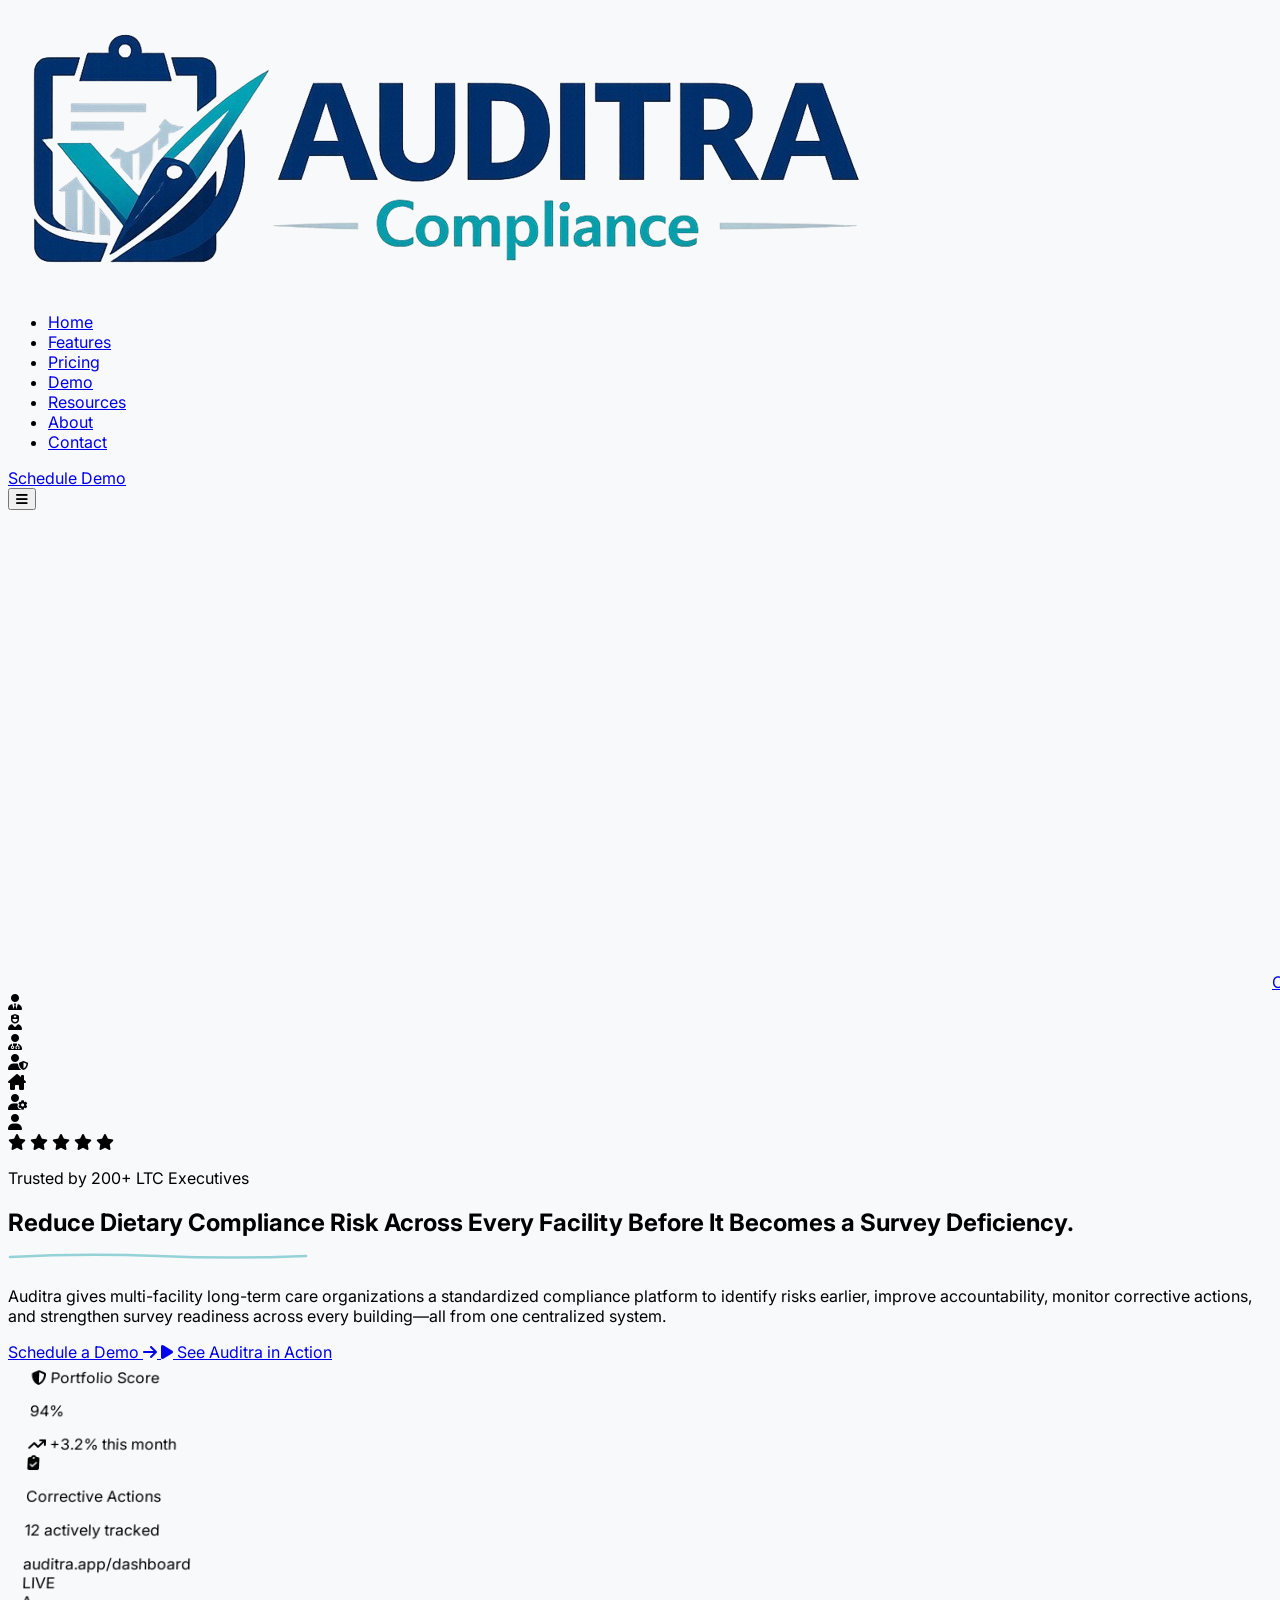
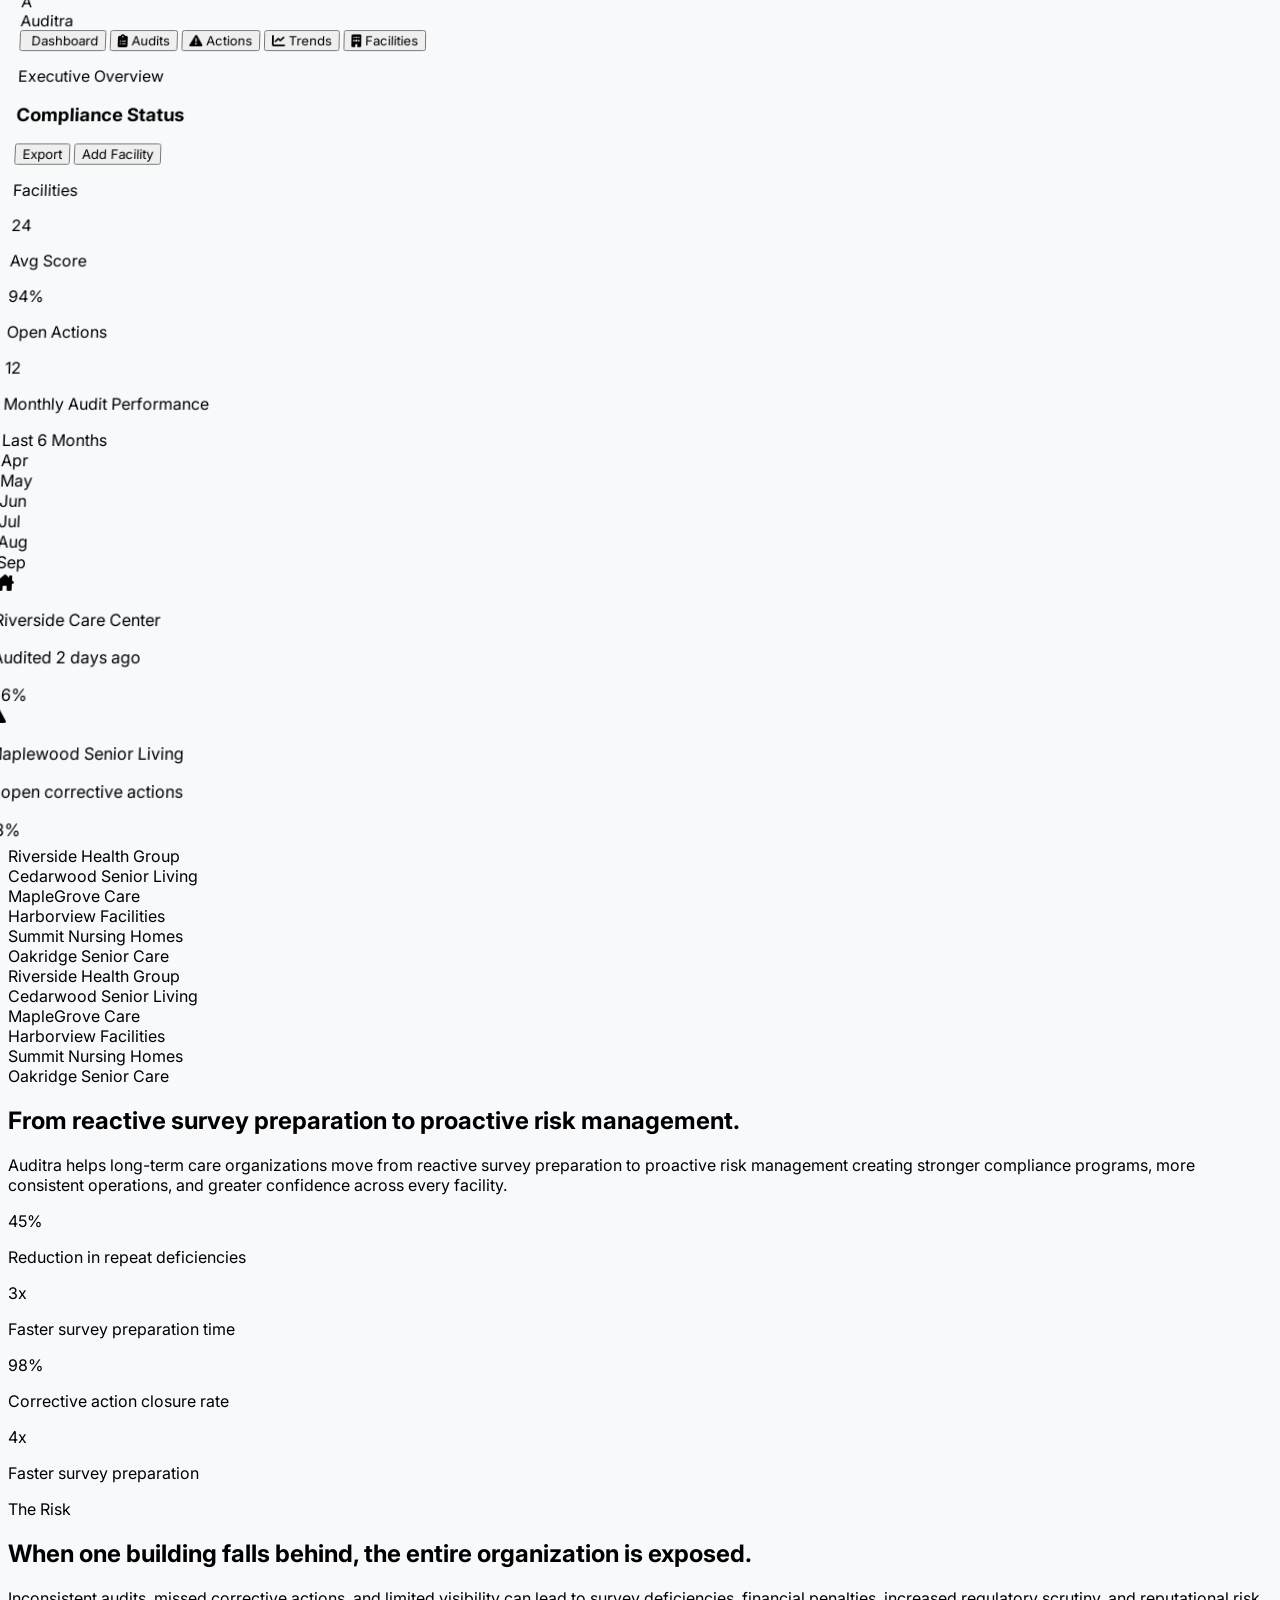
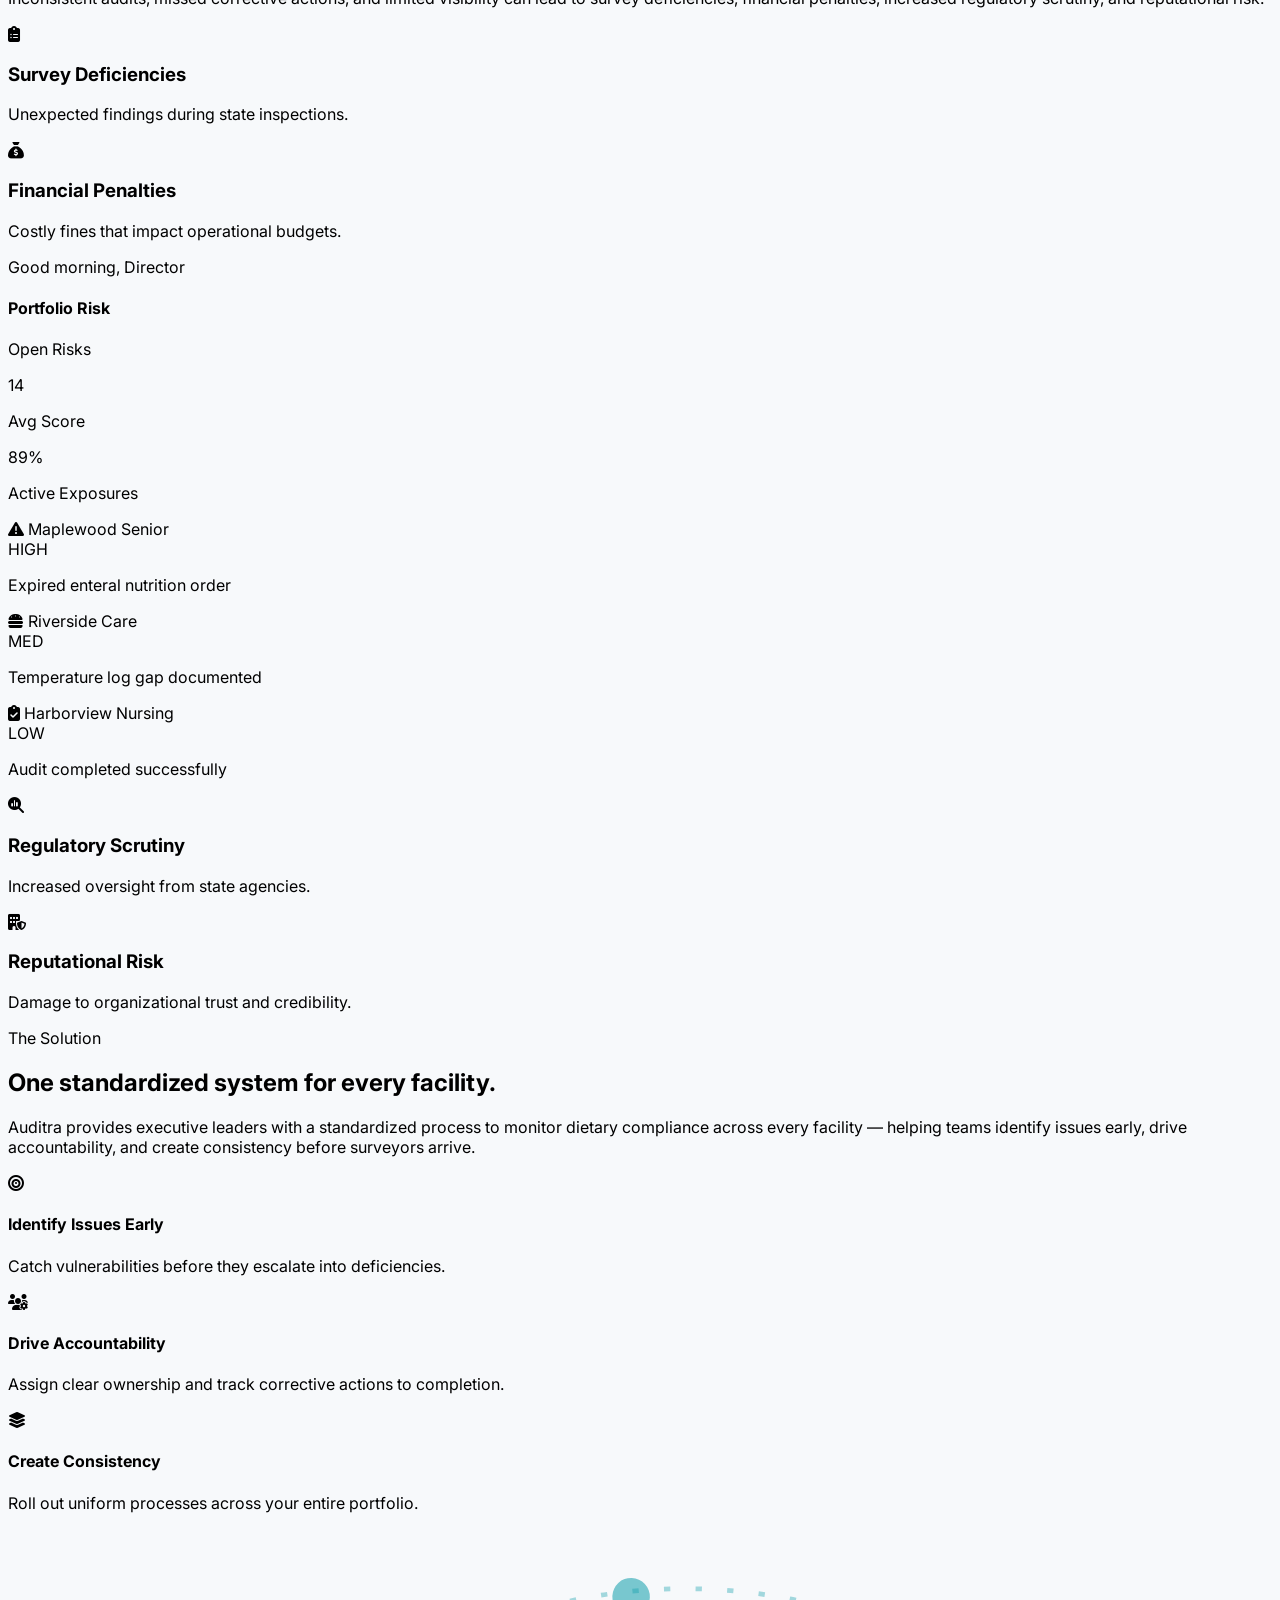
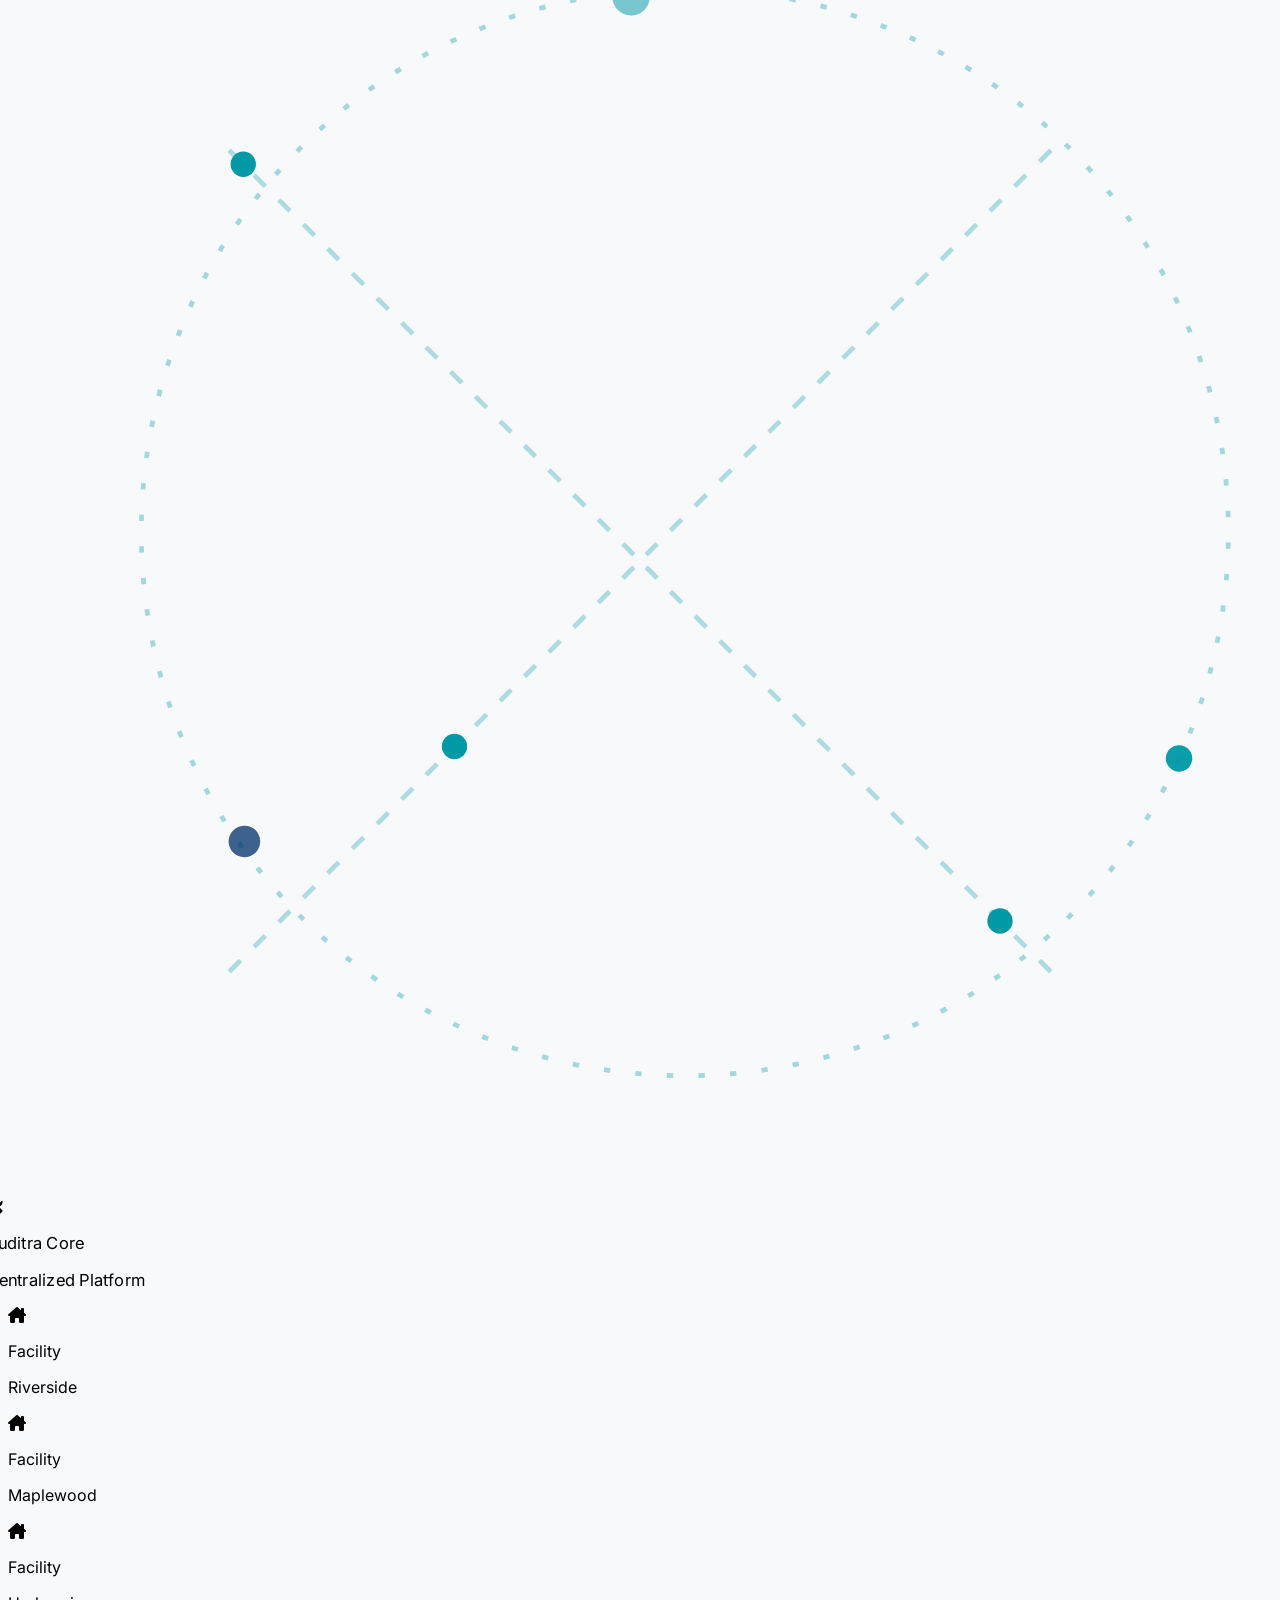
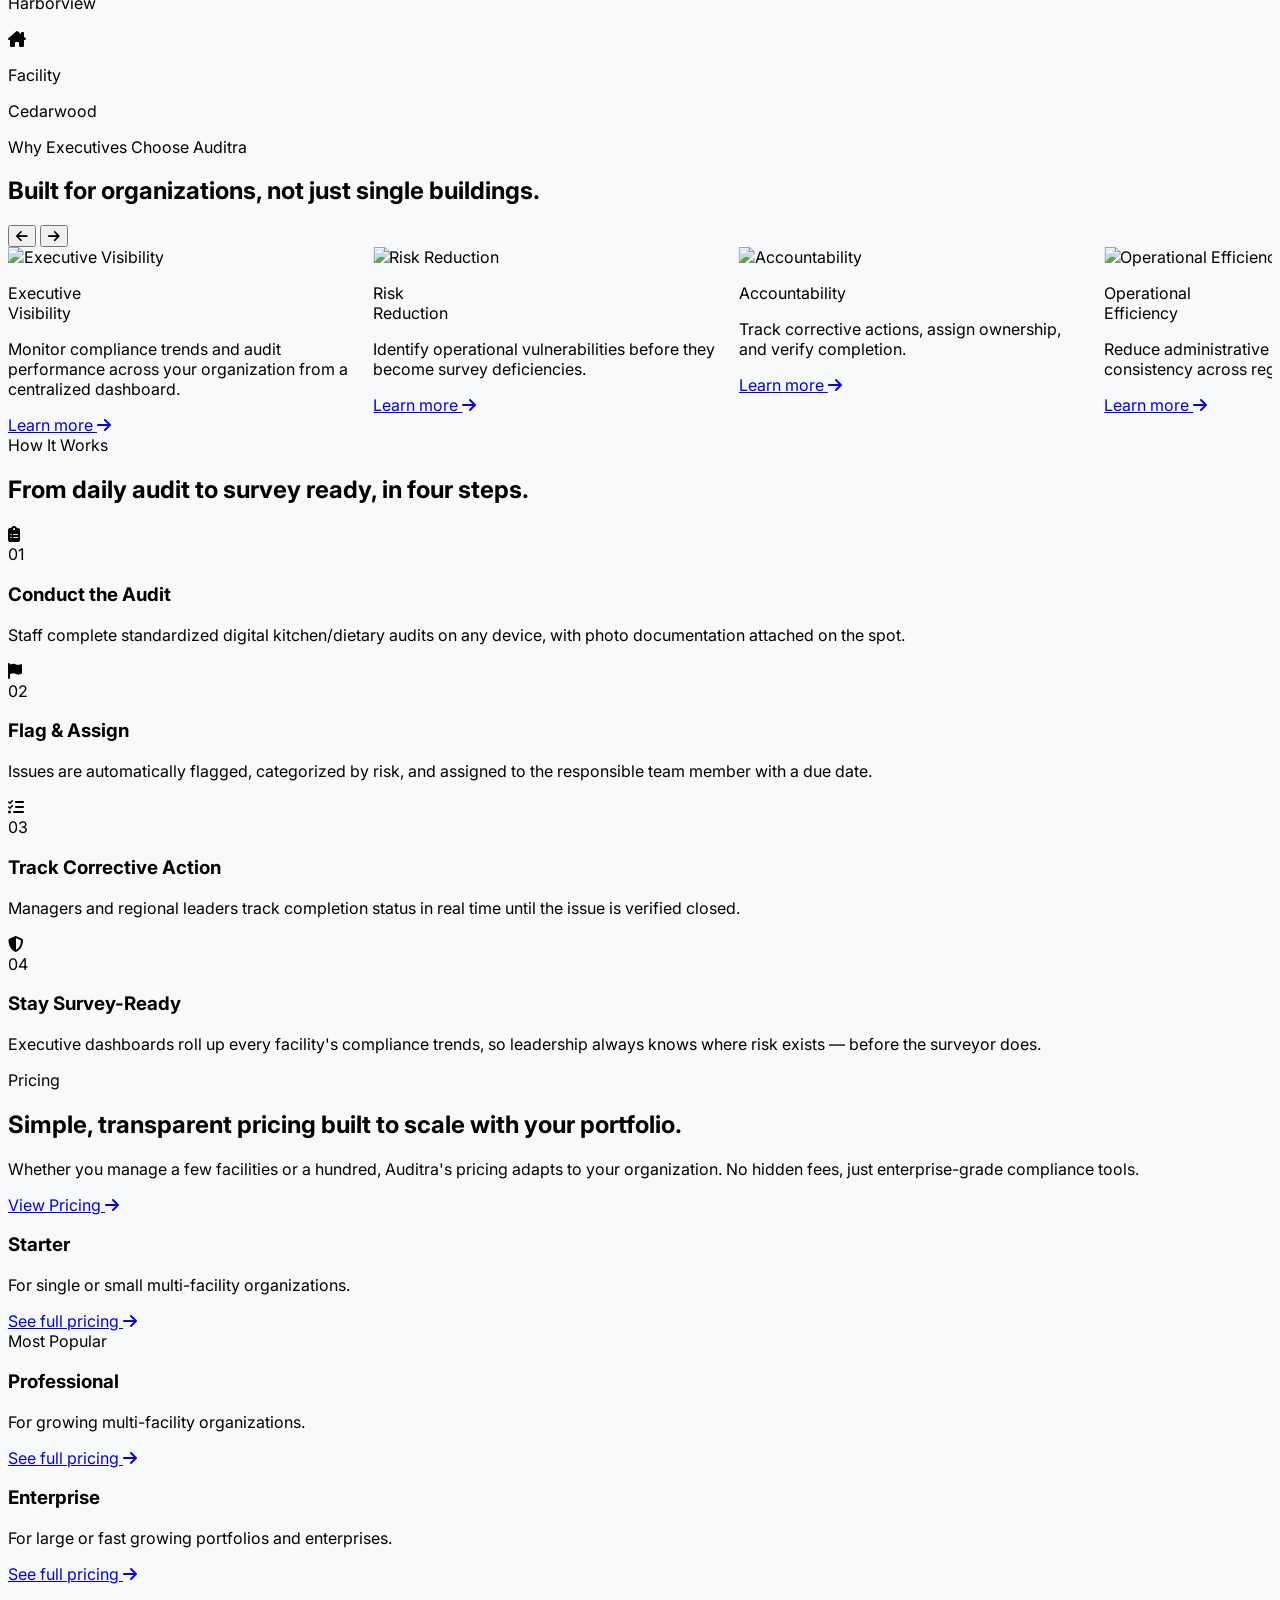
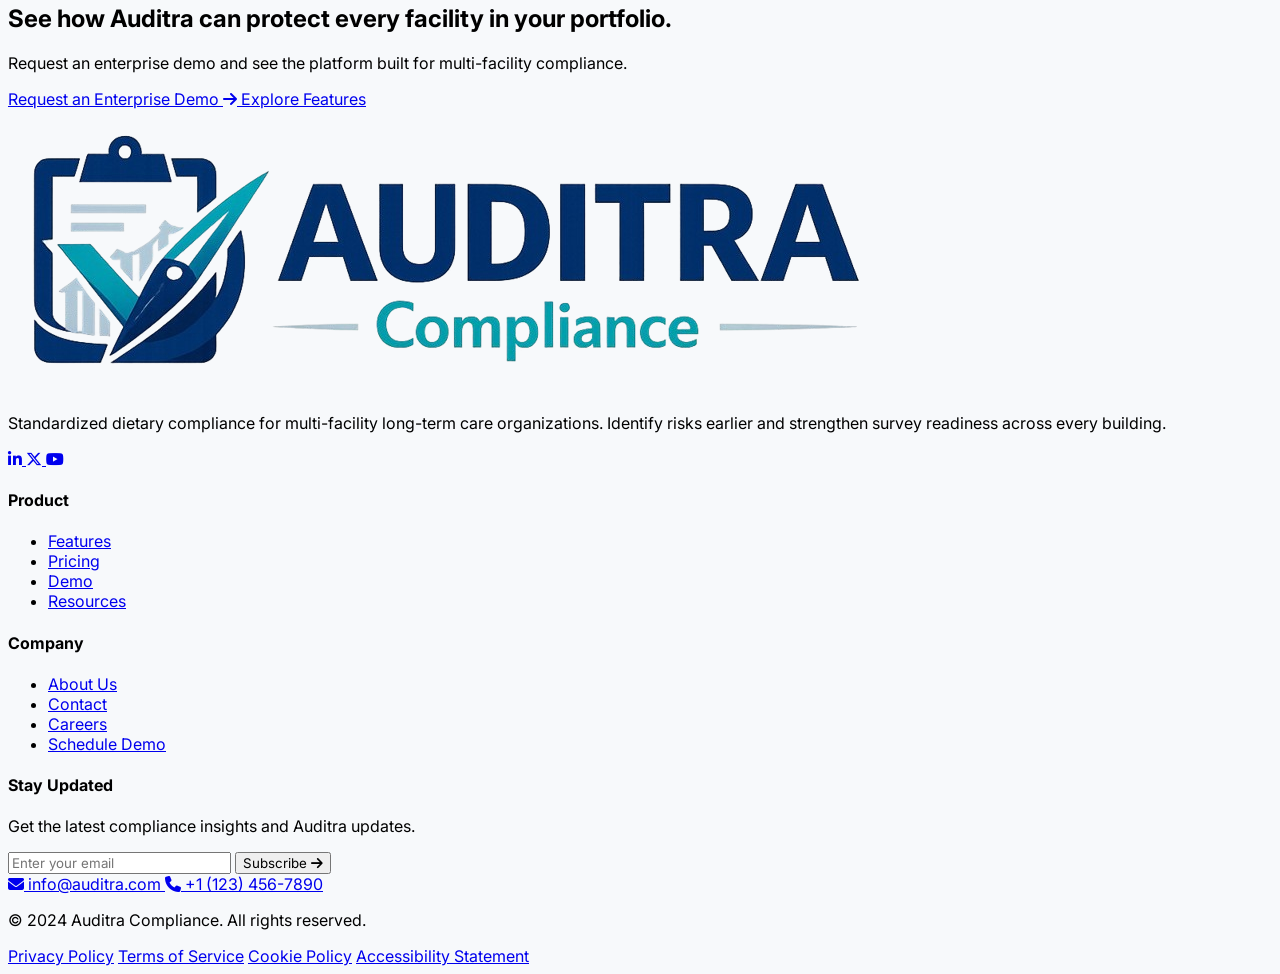
==== commit ab6dd8f7: "code updated" ====
--- a/index.html
+++ b/index.html
@@ -104,14 +104,7 @@
             animation: scrollX 35s linear infinite;
         }
 
-        .hero-grid {
-            background-image:
-                linear-gradient(to right, rgba(2, 48, 108, 0.06) 1px, transparent 1px),
-                linear-gradient(to bottom, rgba(2, 48, 108, 0.06) 1px, transparent 1px);
-            background-size: 56px 56px;
-            -webkit-mask-image: radial-gradient(ellipse 70% 50% at 50% 30%, black 20%, transparent 75%);
-            mask-image: radial-gradient(ellipse 70% 50% at 50% 30%, black 20%, transparent 75%);
-        }
+
 
         .dashboard-3d {
             transform: perspective(2000px) rotateX(8deg) translateY(-20px);
@@ -424,21 +417,21 @@
                                             class="flex items-center justify-between p-3 rounded-xl hover:bg-[#F7F9FB] transition border border-transparent hover:border-[#E3E8EF]">
                                             <div class="flex items-center gap-3">
                                                 <div
-                                                    class="w-9 h-9 rounded-lg bg-[#0199a6]/10 flex items-center justify-center">
+                                                    class="w-9 h-9 shrink-0 rounded-lg bg-[#0199a6]/10 flex items-center justify-center">
                                                     <i class="fa-solid fa-house-chimney text-[#0199a6] text-xs"></i>
                                                 </div>
                                                 <div>
-                                                    <p class="text-sm font-semibold text-[#1A2233]">Riverside Care
+                                                    <p class="md:text-sm text-xs font-semibold text-[#1A2233]">Riverside Care
                                                         Center</p>
                                                     <p class="text-[11px] text-[#5B6472]">Audited 2 days ago</p>
                                                 </div>
                                             </div>
                                             <div class="flex items-center gap-3">
-                                                <div class="w-16 h-1.5 rounded-full bg-[#E3E8EF] overflow-hidden">
+                                                <div class="md:w-16 w-10 h-1.5 rounded-full bg-[#E3E8EF] overflow-hidden">
                                                     <div class="h-full bg-[#0199a6] rounded-full" style="width:96%">
                                                     </div>
                                                 </div>
-                                                <span class="text-xs font-bold text-[#02306c] w-8 text-right">96%</span>
+                                                <span class="text-xs font-bold text-[#02306c] md:w-8 w-6 text-right">96%</span>
                                             </div>
                                         </div>
 
@@ -446,23 +439,23 @@
                                             class="flex items-center justify-between p-3 rounded-xl bg-[#FFF7ED] border border-[#FED7AA]">
                                             <div class="flex items-center gap-3">
                                                 <div
-                                                    class="w-9 h-9 rounded-lg bg-[#F59E0B]/15 flex items-center justify-center">
+                                                    class="w-9 h-9 shrink-0 rounded-lg bg-[#F59E0B]/15 flex items-center justify-center">
                                                     <i
                                                         class="fa-solid fa-triangle-exclamation text-[#D97706] text-xs"></i>
                                                 </div>
                                                 <div>
-                                                    <p class="text-sm font-semibold text-[#1A2233]">Maplewood Senior
+                                                    <p class="md:text-sm text-xs font-semibold text-[#1A2233]">Maplewood Senior
                                                         Living</p>
                                                     <p class="text-[11px] text-[#D97706] font-medium">3 open corrective
                                                         actions</p>
                                                 </div>
                                             </div>
                                             <div class="flex items-center gap-3">
-                                                <div class="w-16 h-1.5 rounded-full bg-[#E3E8EF] overflow-hidden">
+                                                <div class="md:w-16 w-10  h-1.5 rounded-full bg-[#E3E8EF] overflow-hidden">
                                                     <div class="h-full bg-[#F59E0B] rounded-full" style="width:78%">
                                                     </div>
                                                 </div>
-                                                <span class="text-xs font-bold text-[#D97706] w-8 text-right">78%</span>
+                                                <span class="text-xs font-bold text-[#D97706] md:w-8 text-right">78%</span>
                                             </div>
                                         </div>
                                     </div>
--- a/docs/Style.css
+++ b/docs/Style.css
@@ -8,7 +8,7 @@
 }
 
 body {
-    background-color: #F7F9FB;  
+    background-color: #F7F9FB;
 }
 
 img,
@@ -24,4 +24,13 @@
 
 input:user-invalid {
     border: 1.5px solid rgba(255, 0, 0, 0.416);
+}
+
+.hero-grid {
+    background-image:
+        linear-gradient(to right, rgba(2, 48, 108, 0.06) 1px, transparent 1px),
+        linear-gradient(to bottom, rgba(2, 48, 108, 0.06) 1px, transparent 1px);
+    background-size: 56px 56px;
+    -webkit-mask-image: radial-gradient(ellipse 70% 50% at 50% 30%, black 20%, transparent 75%);
+    mask-image: radial-gradient(ellipse 70% 50% at 50% 30%, black 20%, transparent 75%);
 }
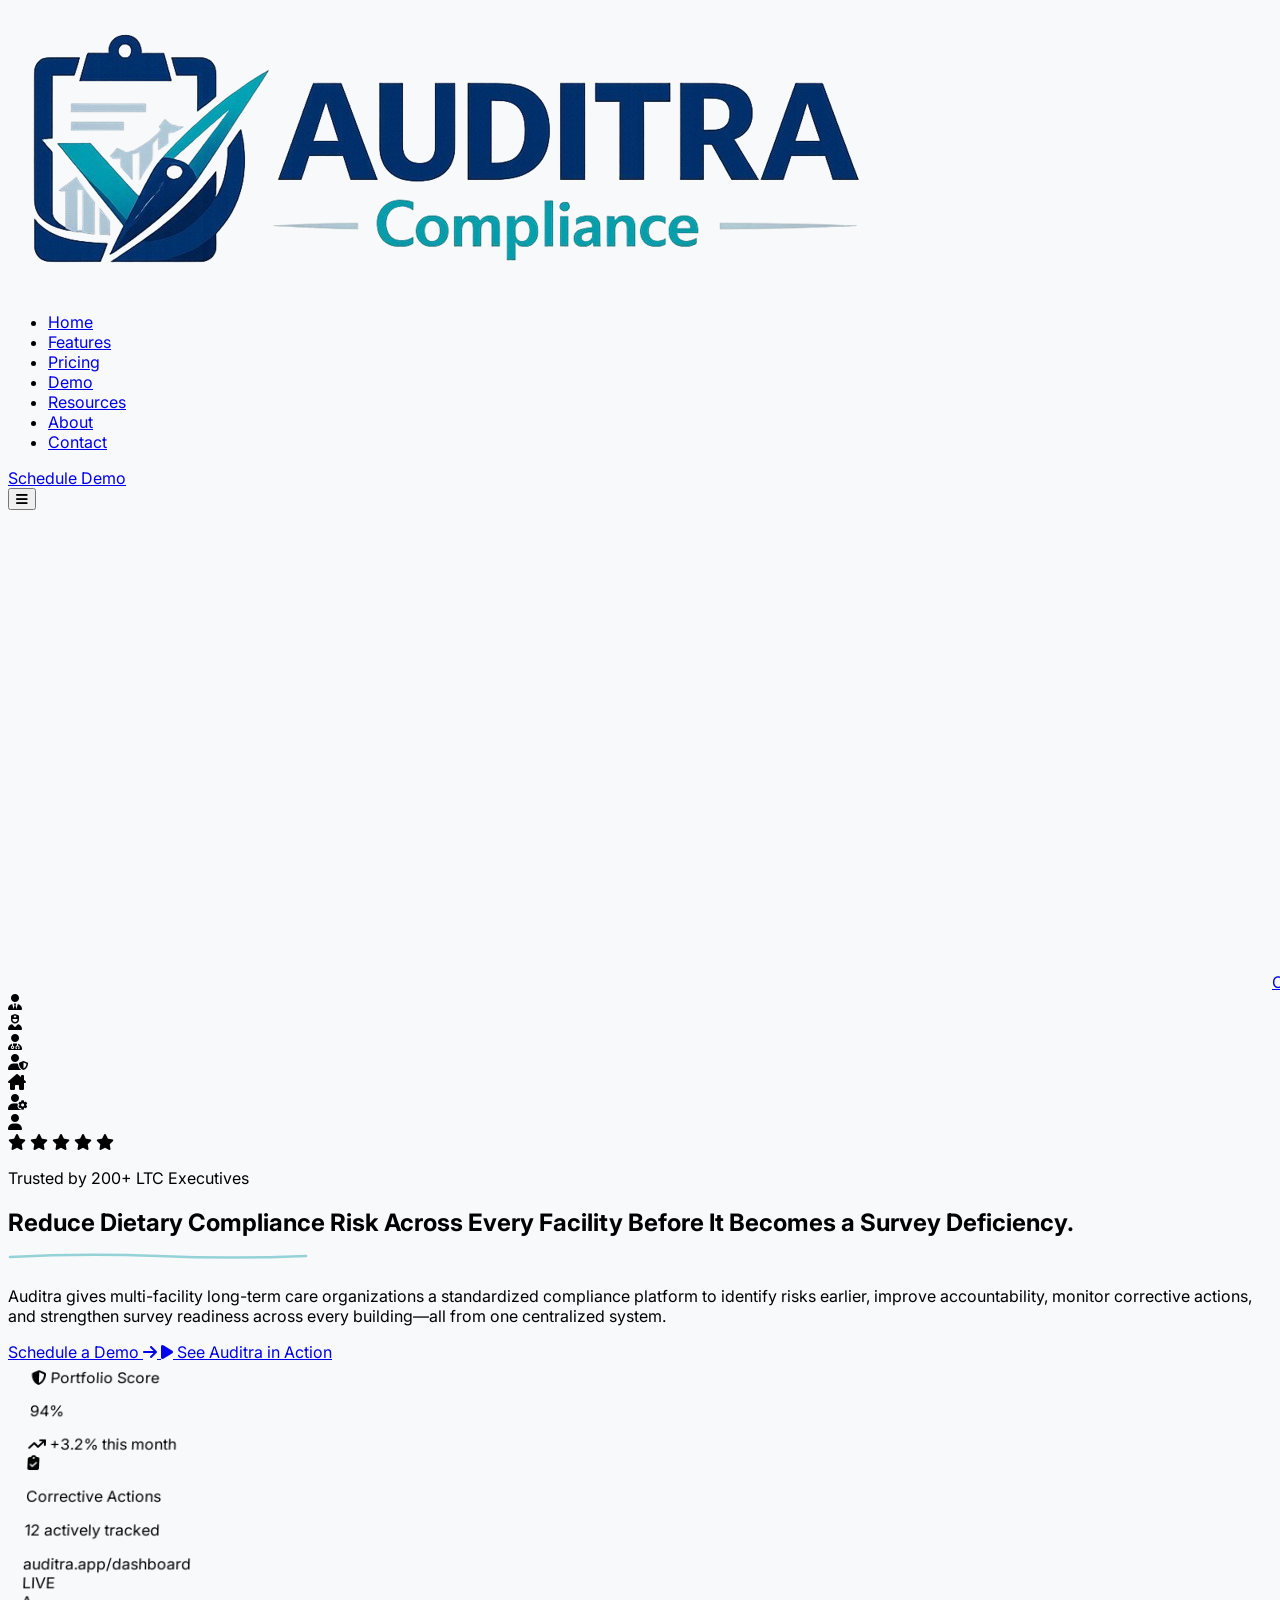
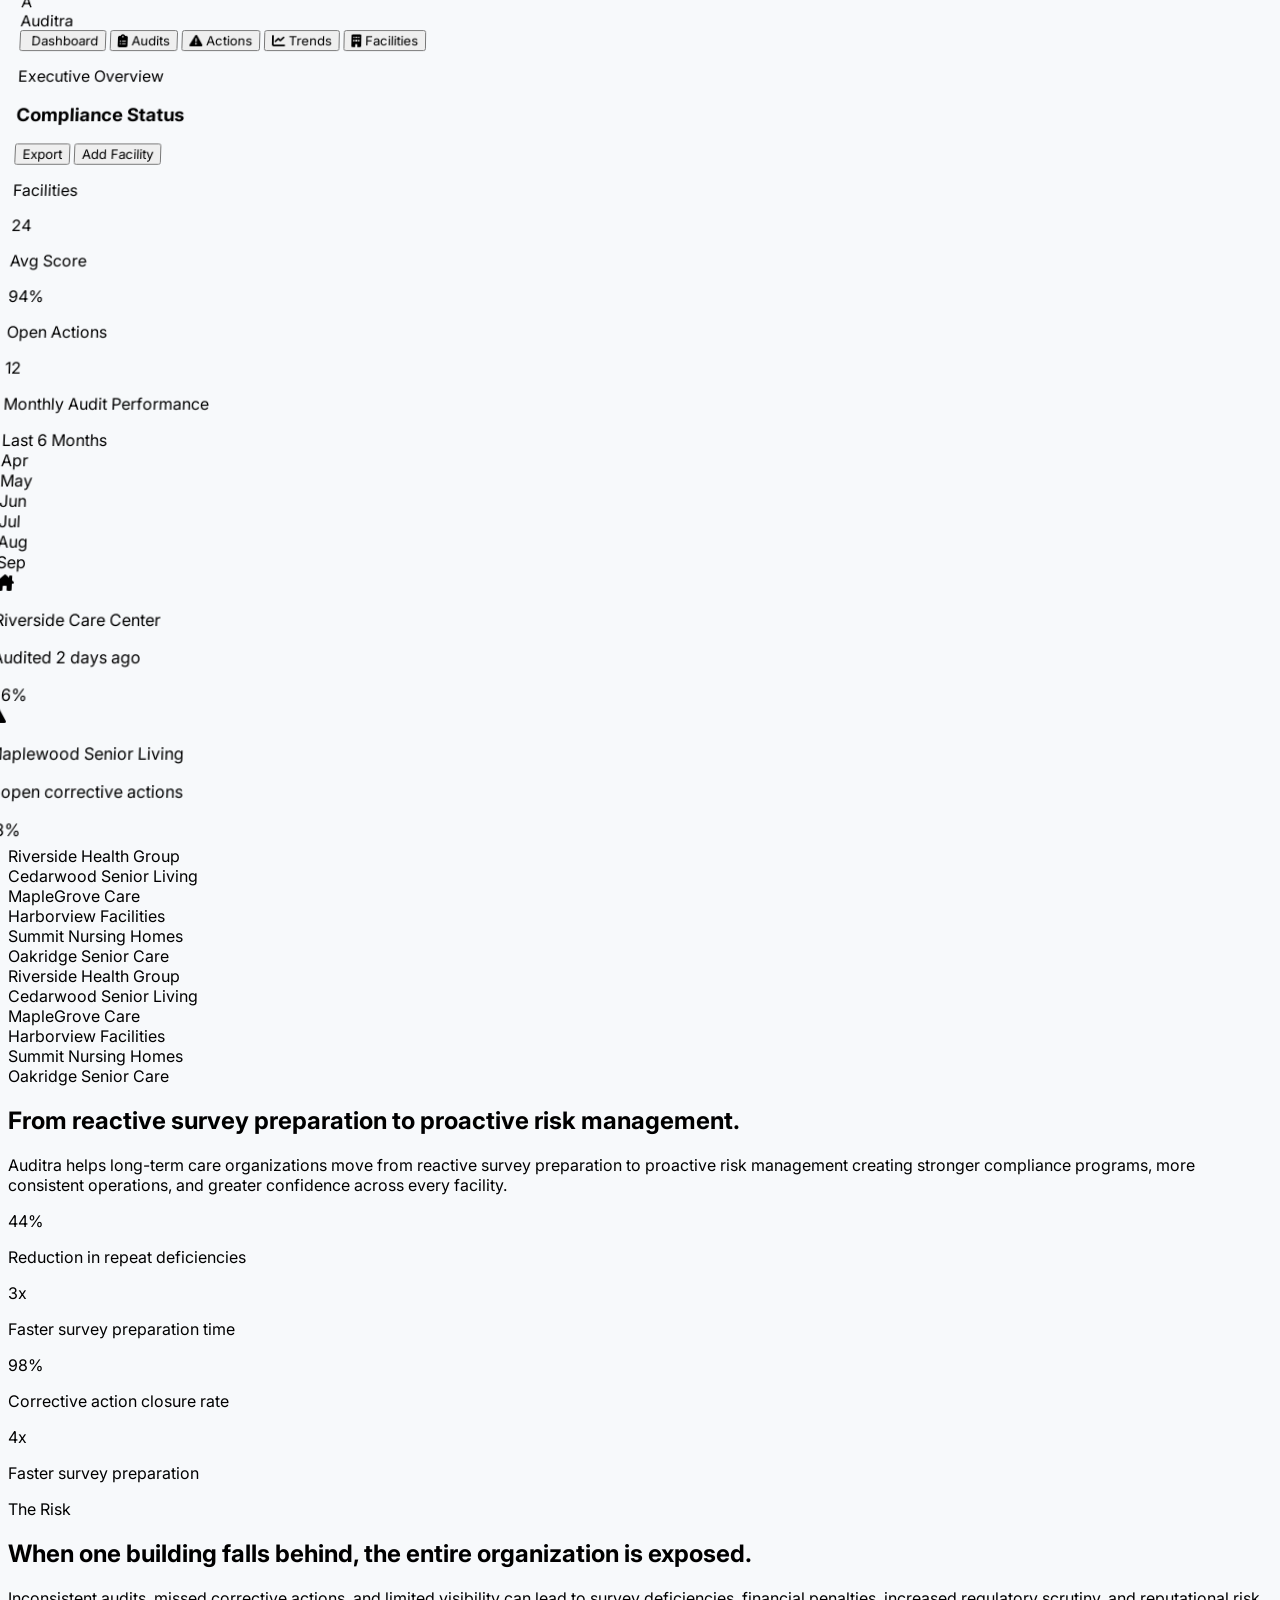
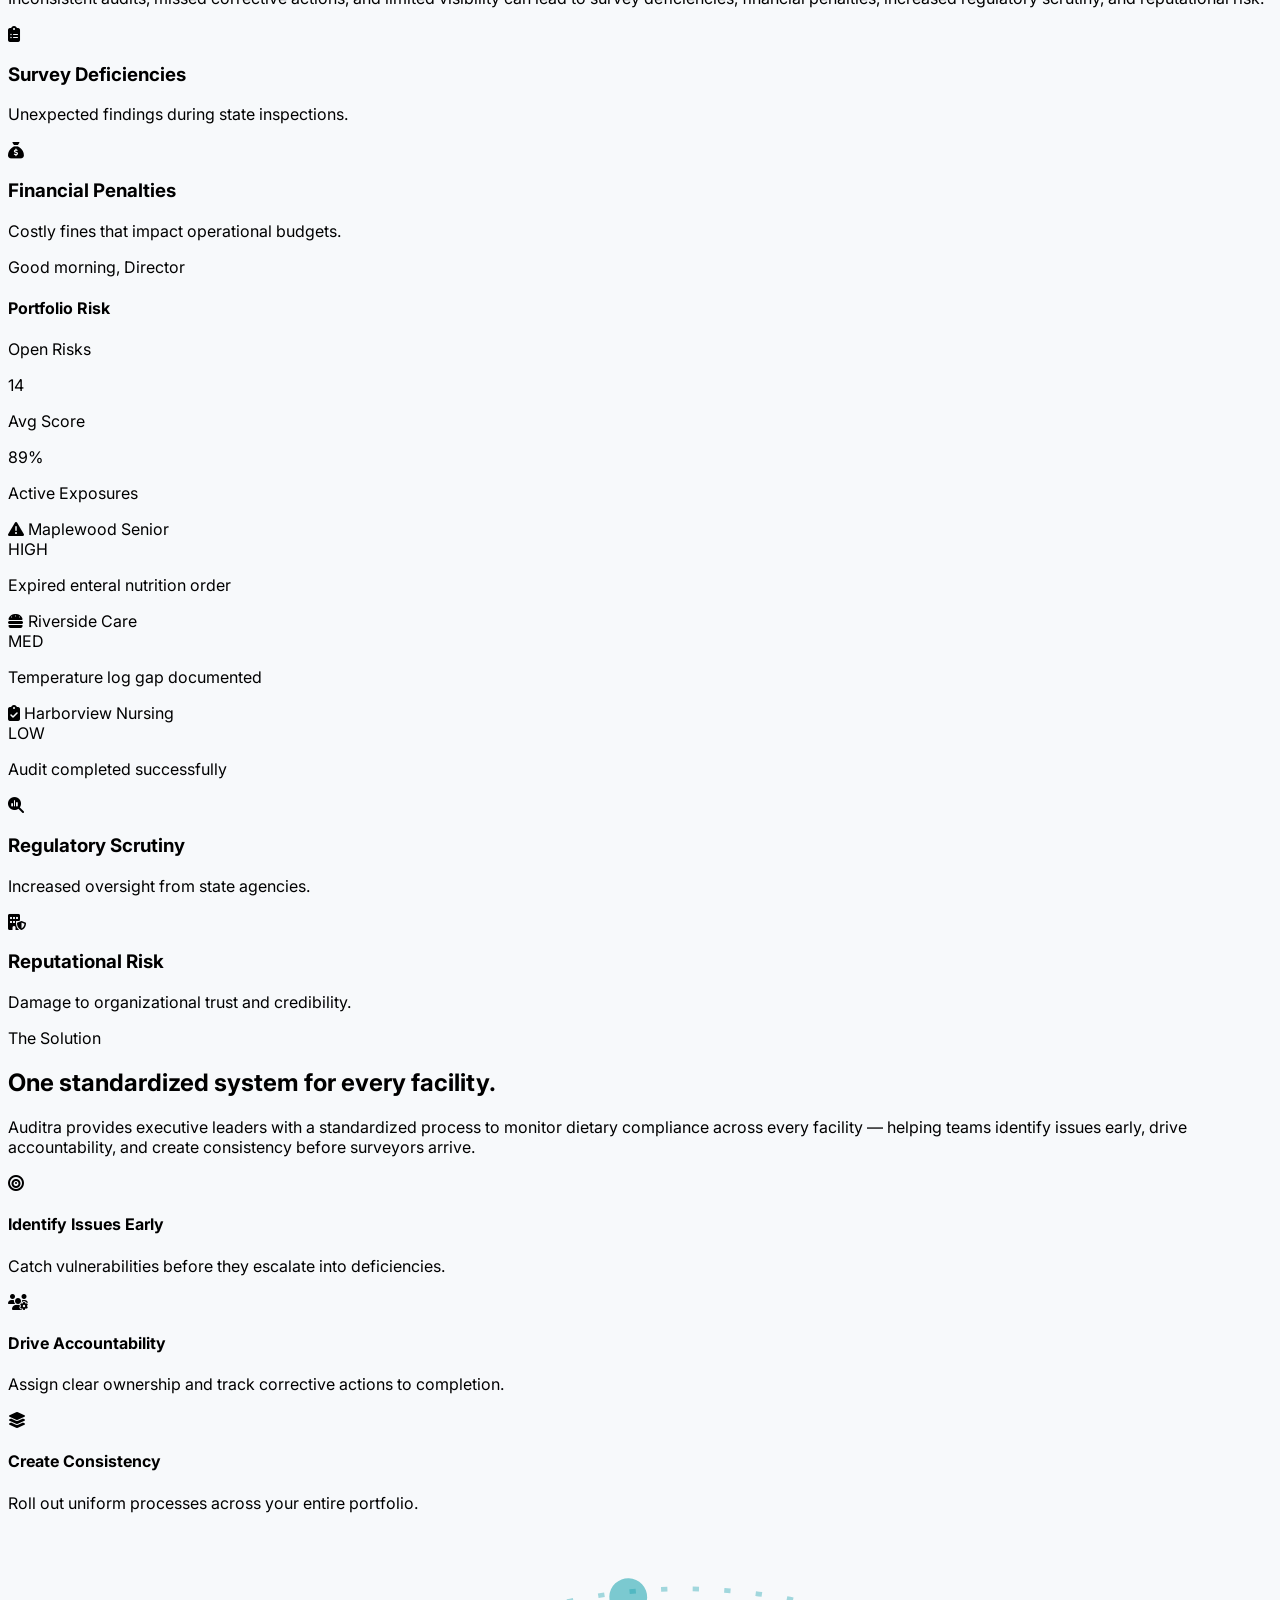
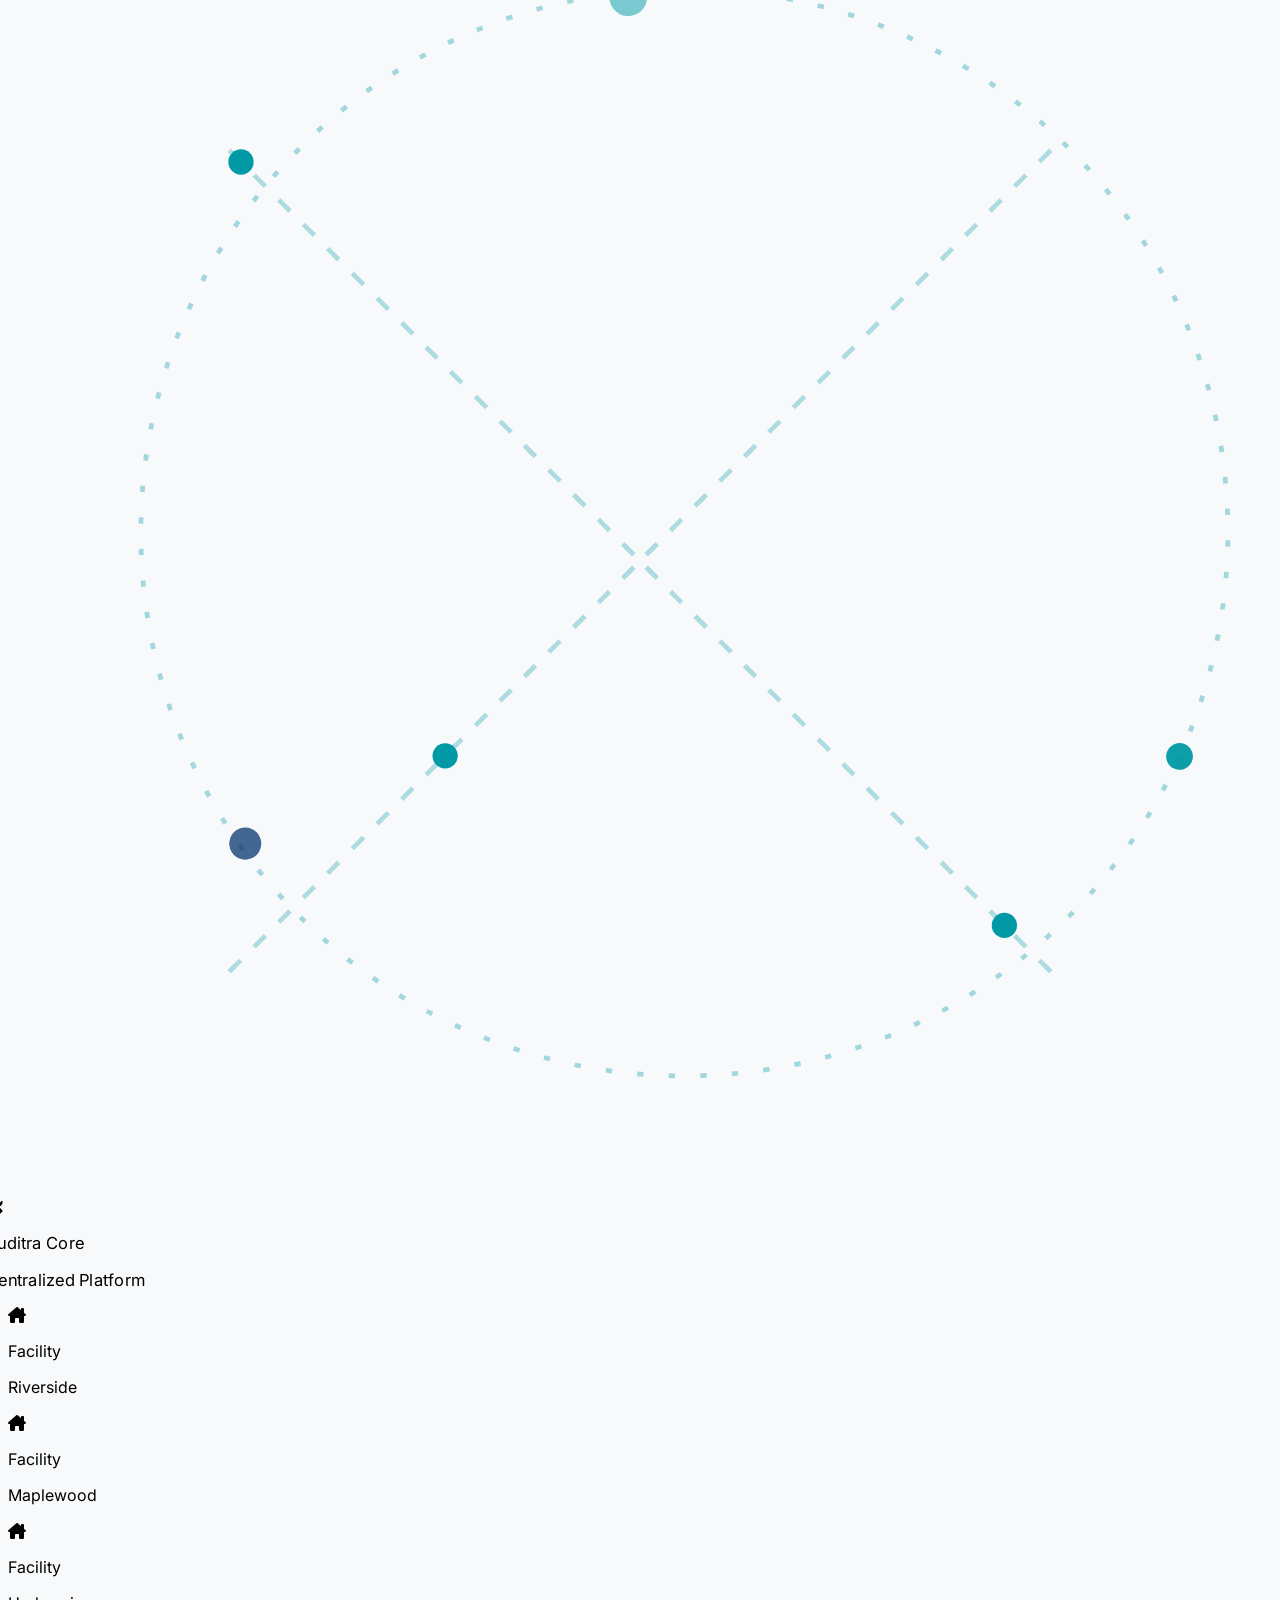
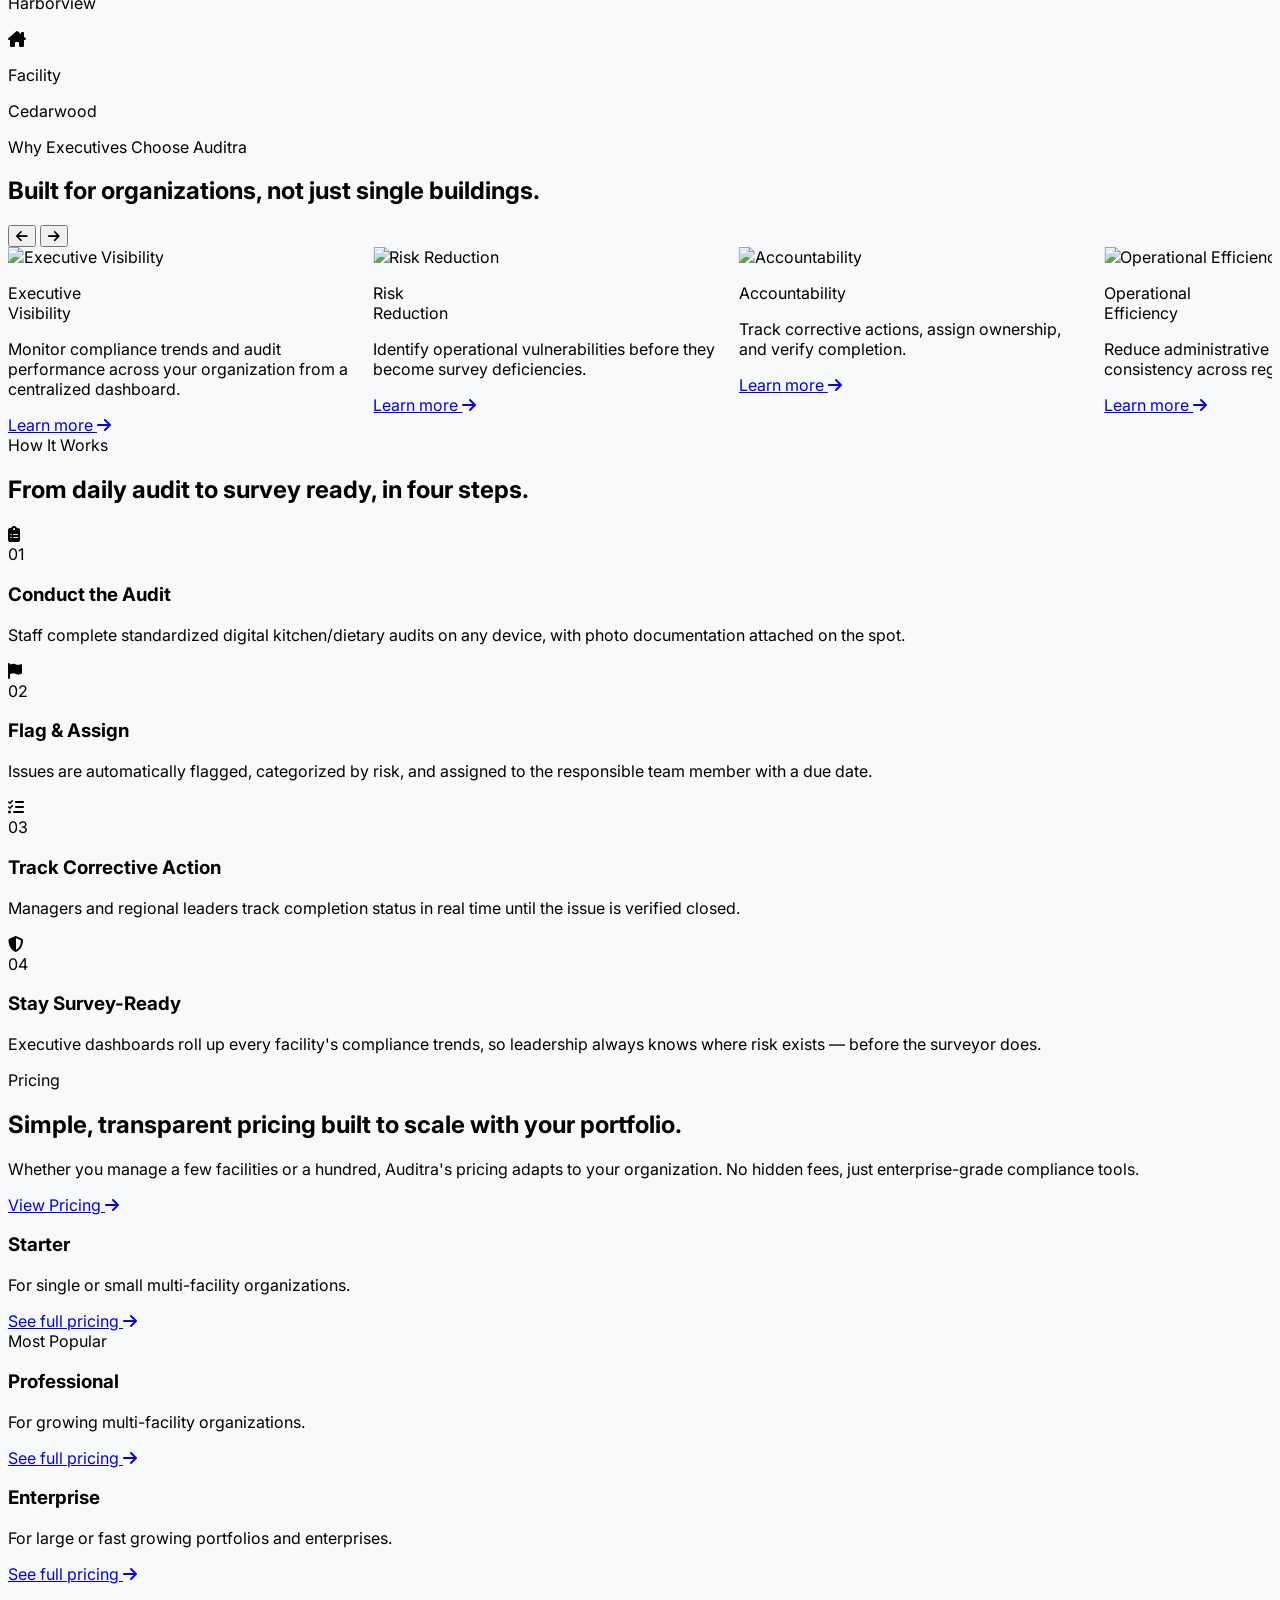
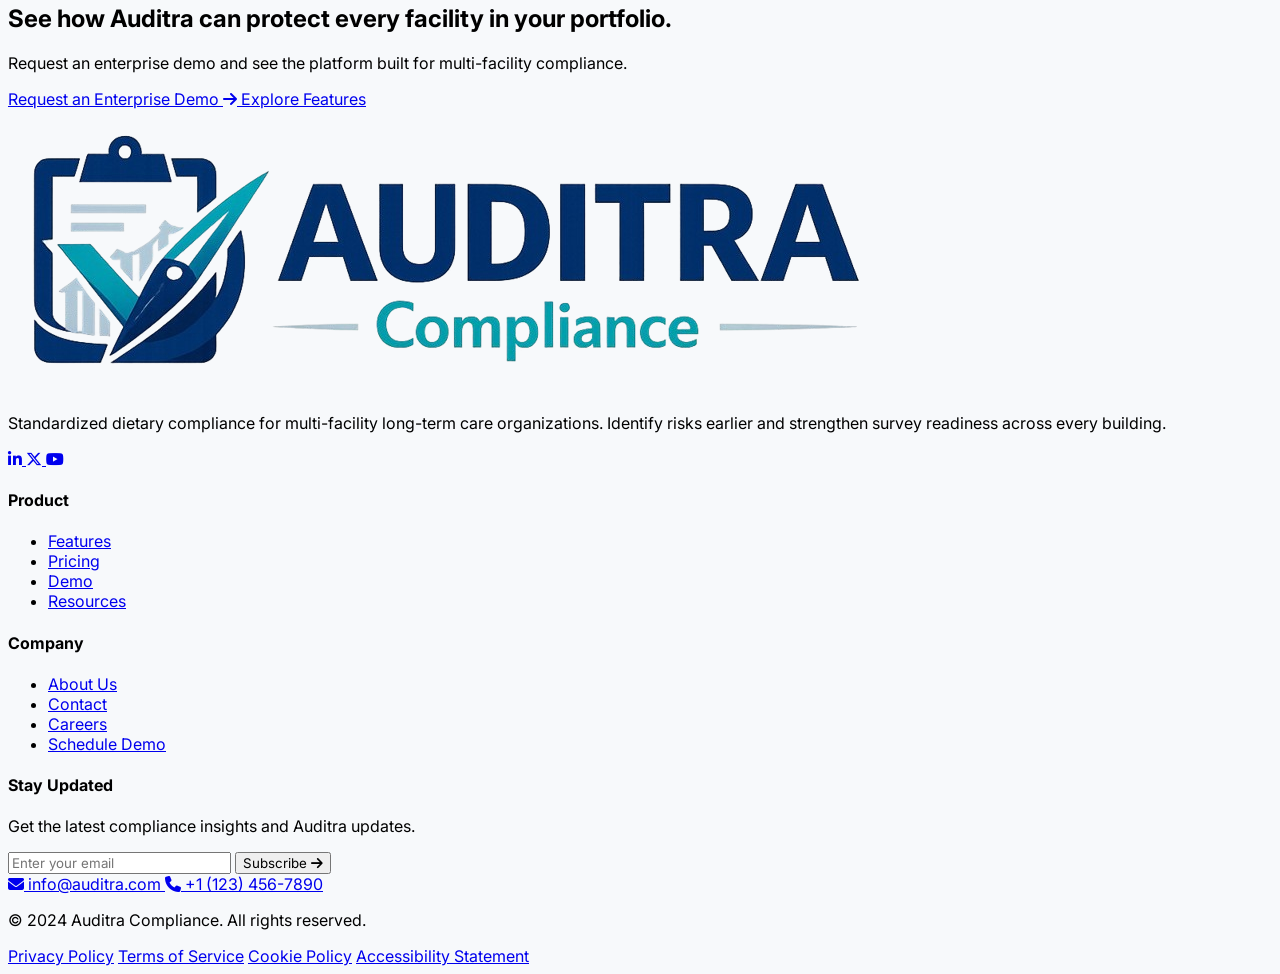
==== commit dd9a812f: "code updated" ====
--- a/index.html
+++ b/index.html
@@ -6,7 +6,7 @@
     <meta http-equiv="X-UA-Compatible" content="IE=edge" />
     <meta name="viewport" content="width=device-width, initial-scale=1.0" />
 
-    <title>Auditra — Multi-Facility Dietary Compliance Platform</title>
+    <title>Auditra | Home</title>
     <link rel="icon" href="./docs/images/favicon.ico" />
 
     <link rel="stylesheet" href="https://cdnjs.cloudflare.com/ajax/libs/font-awesome/6.7.2/css/all.min.css"
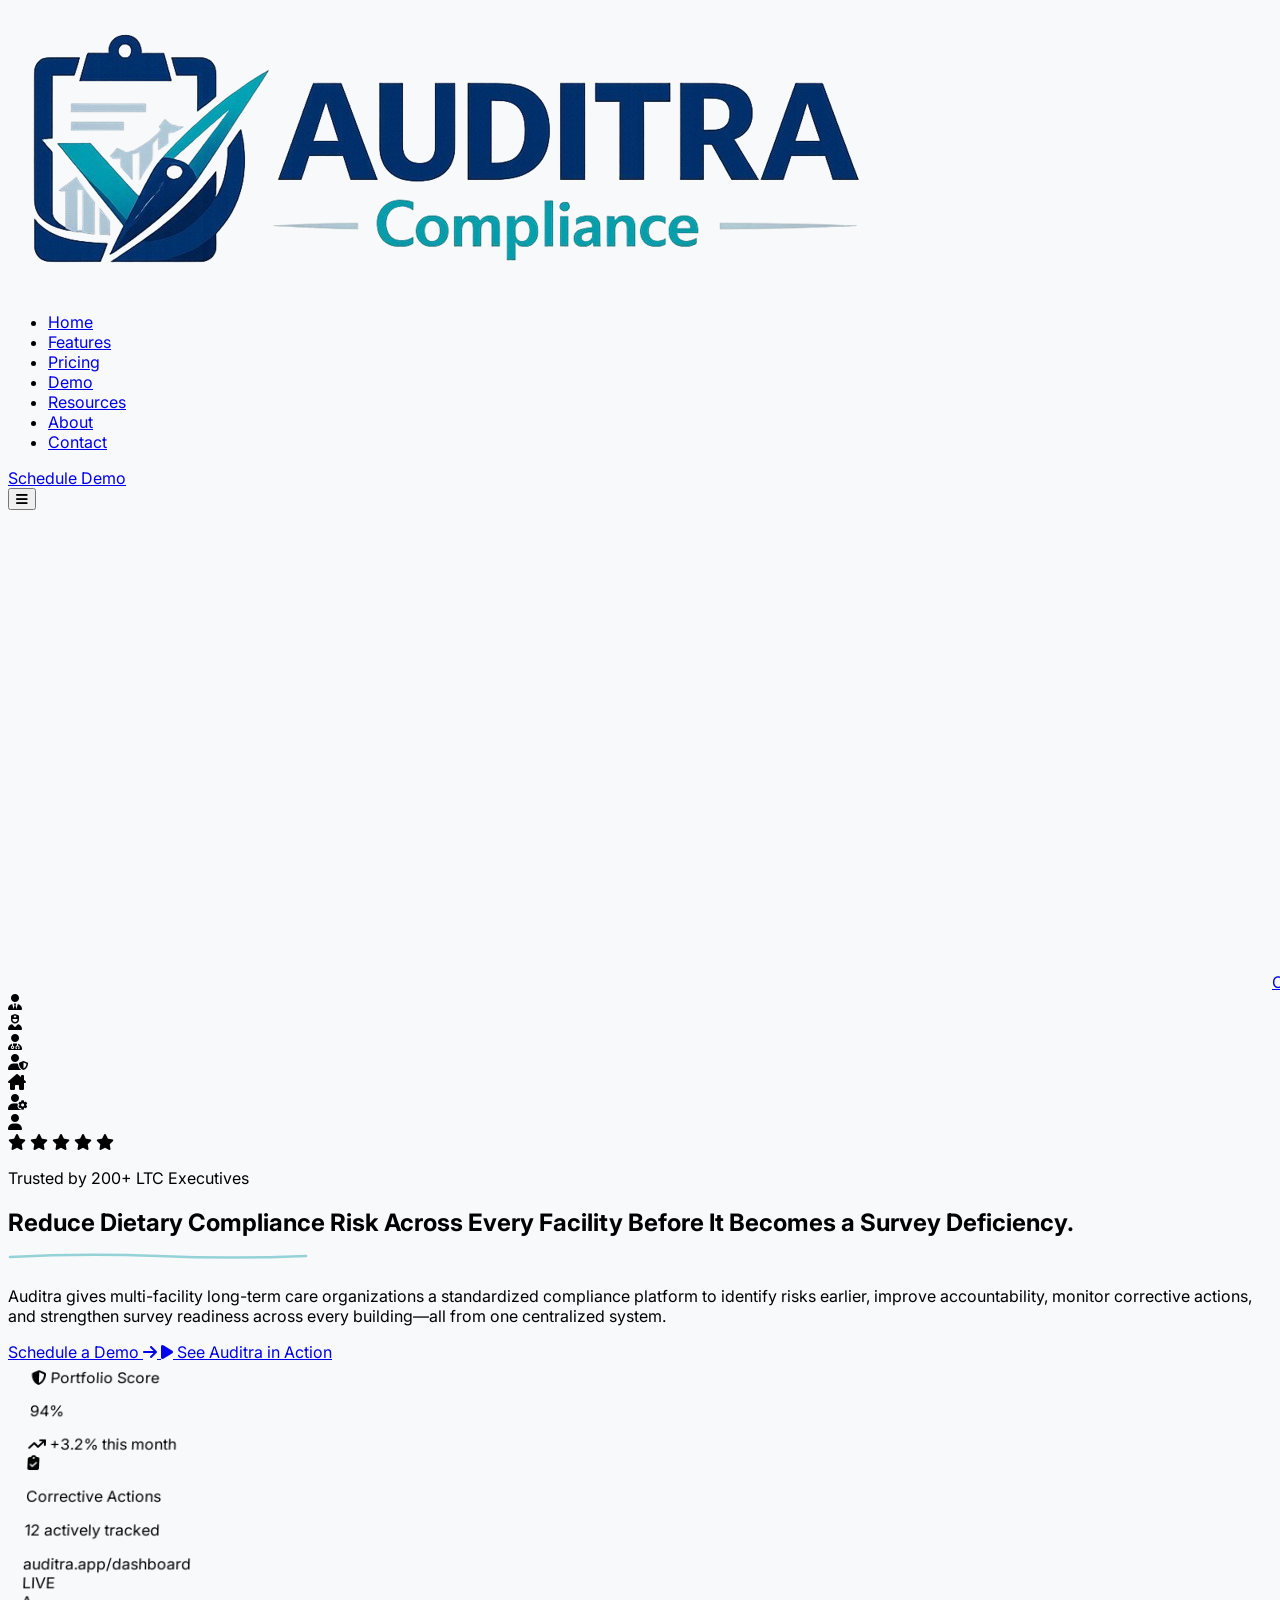
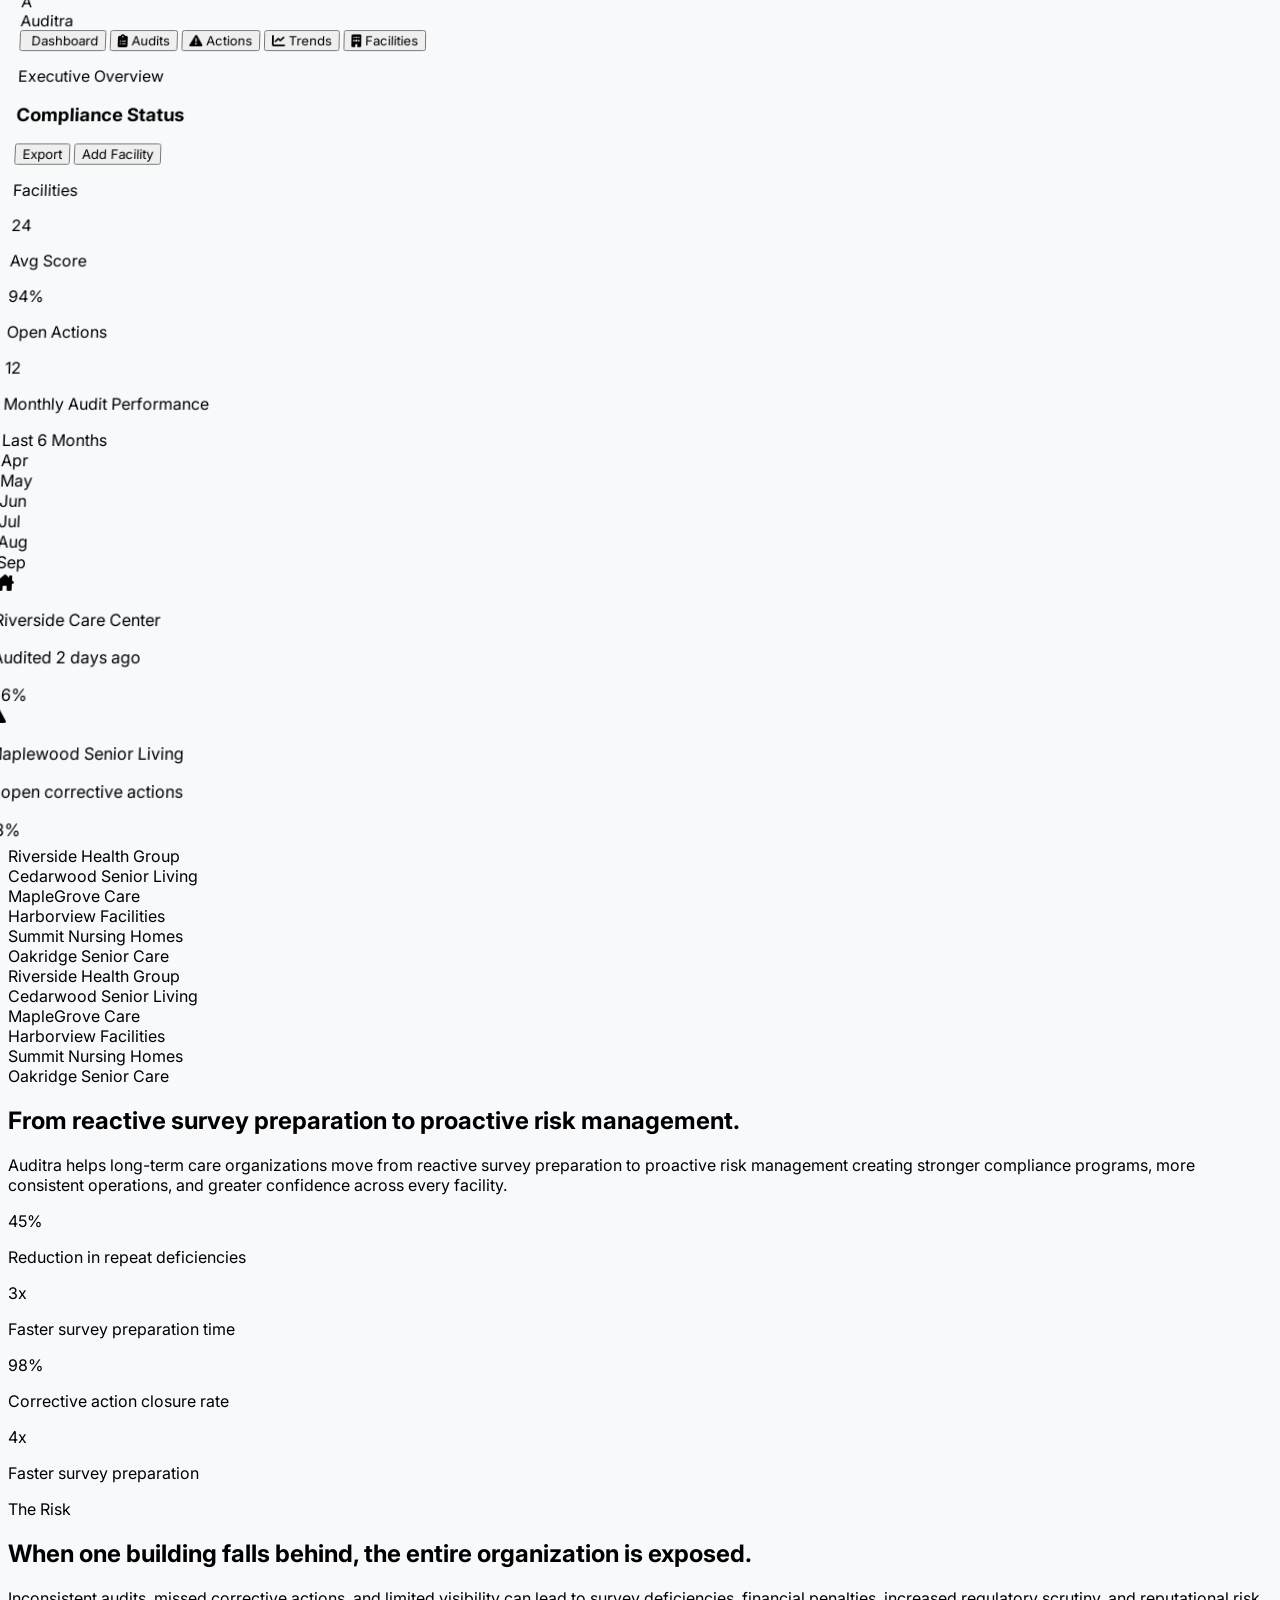
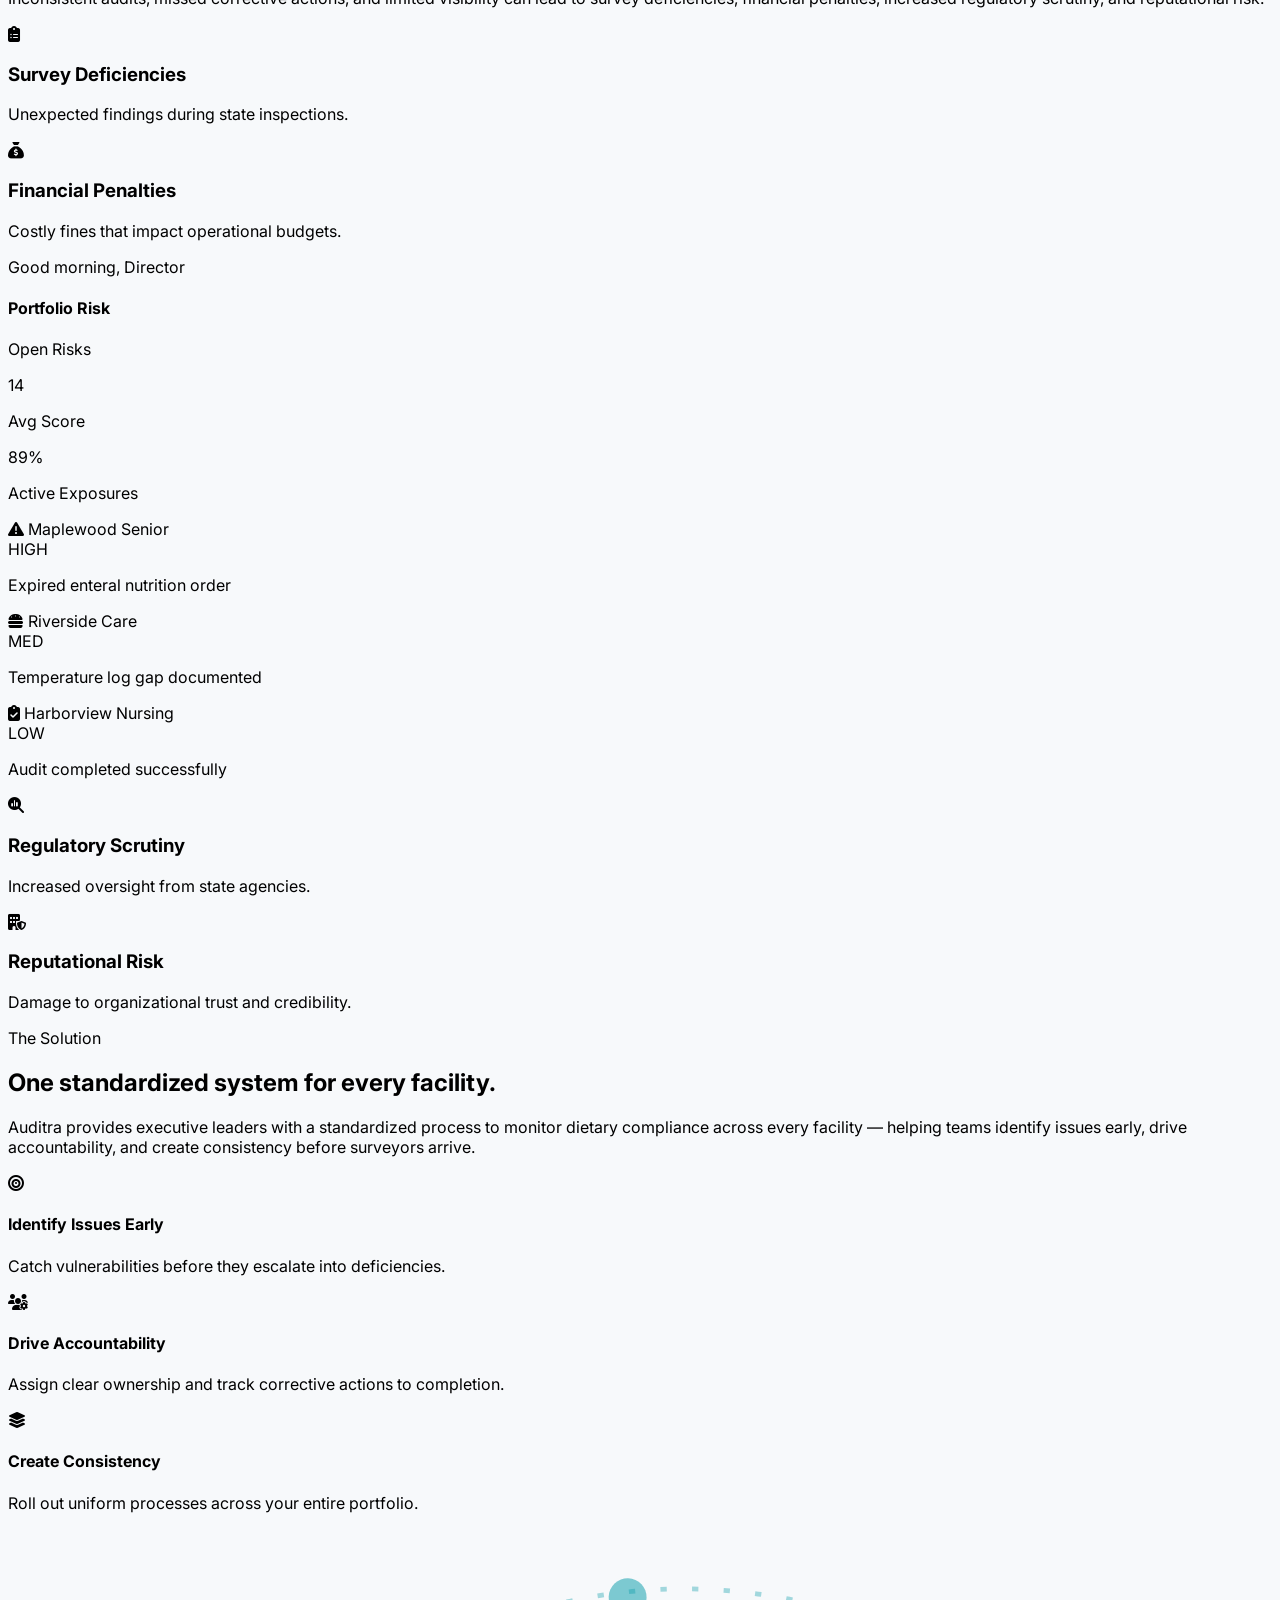
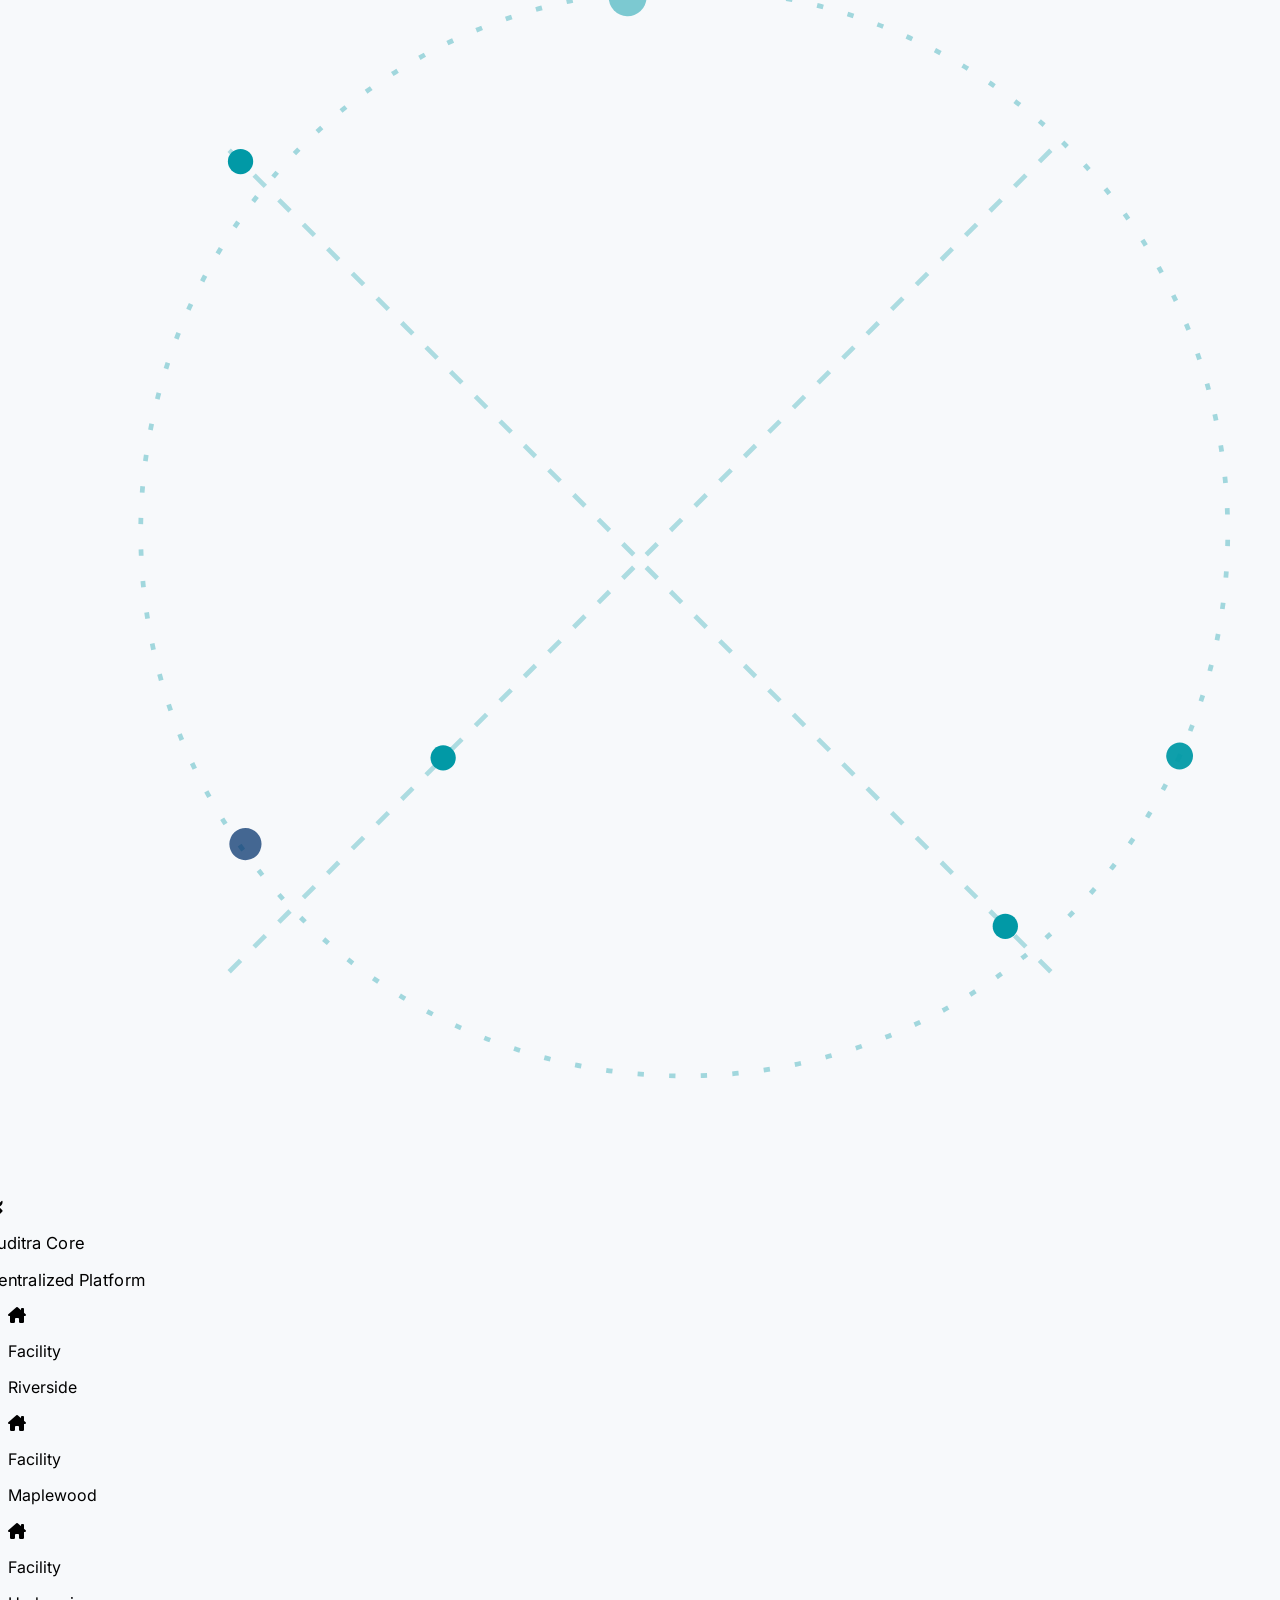
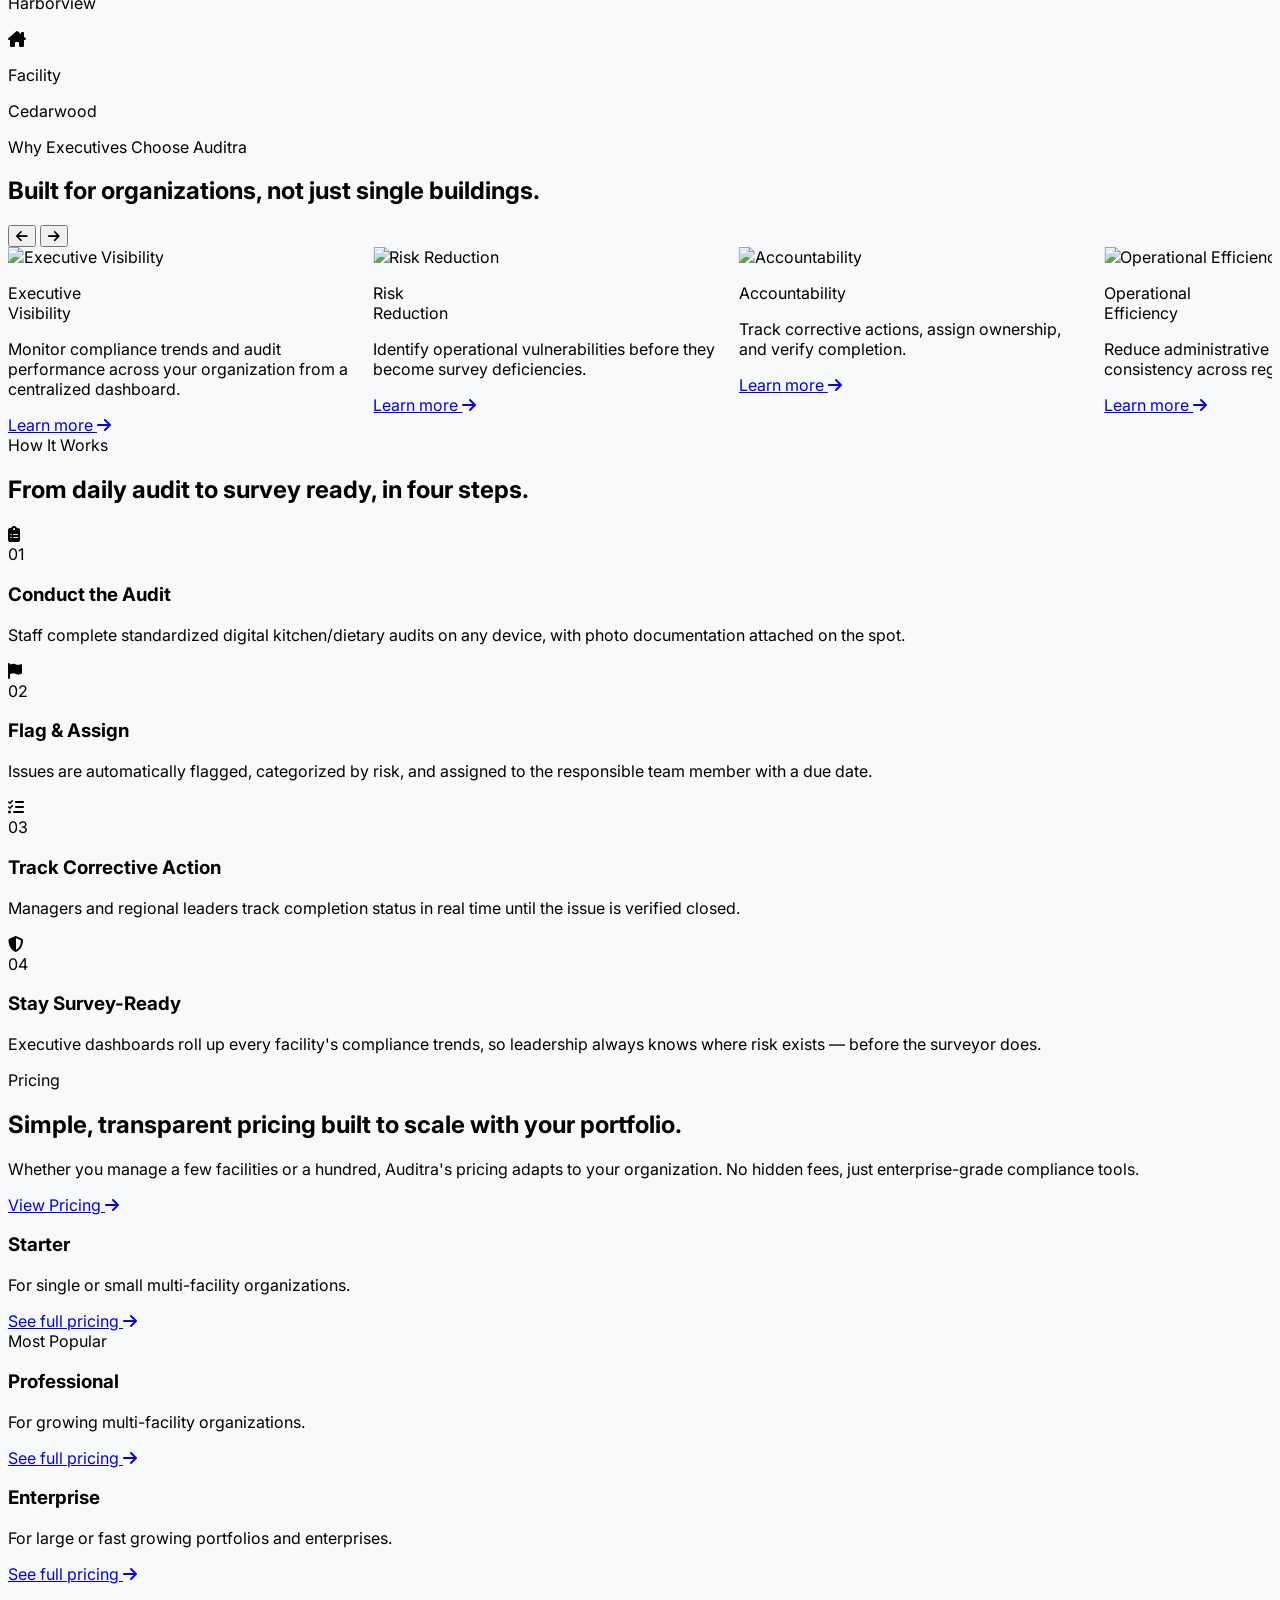
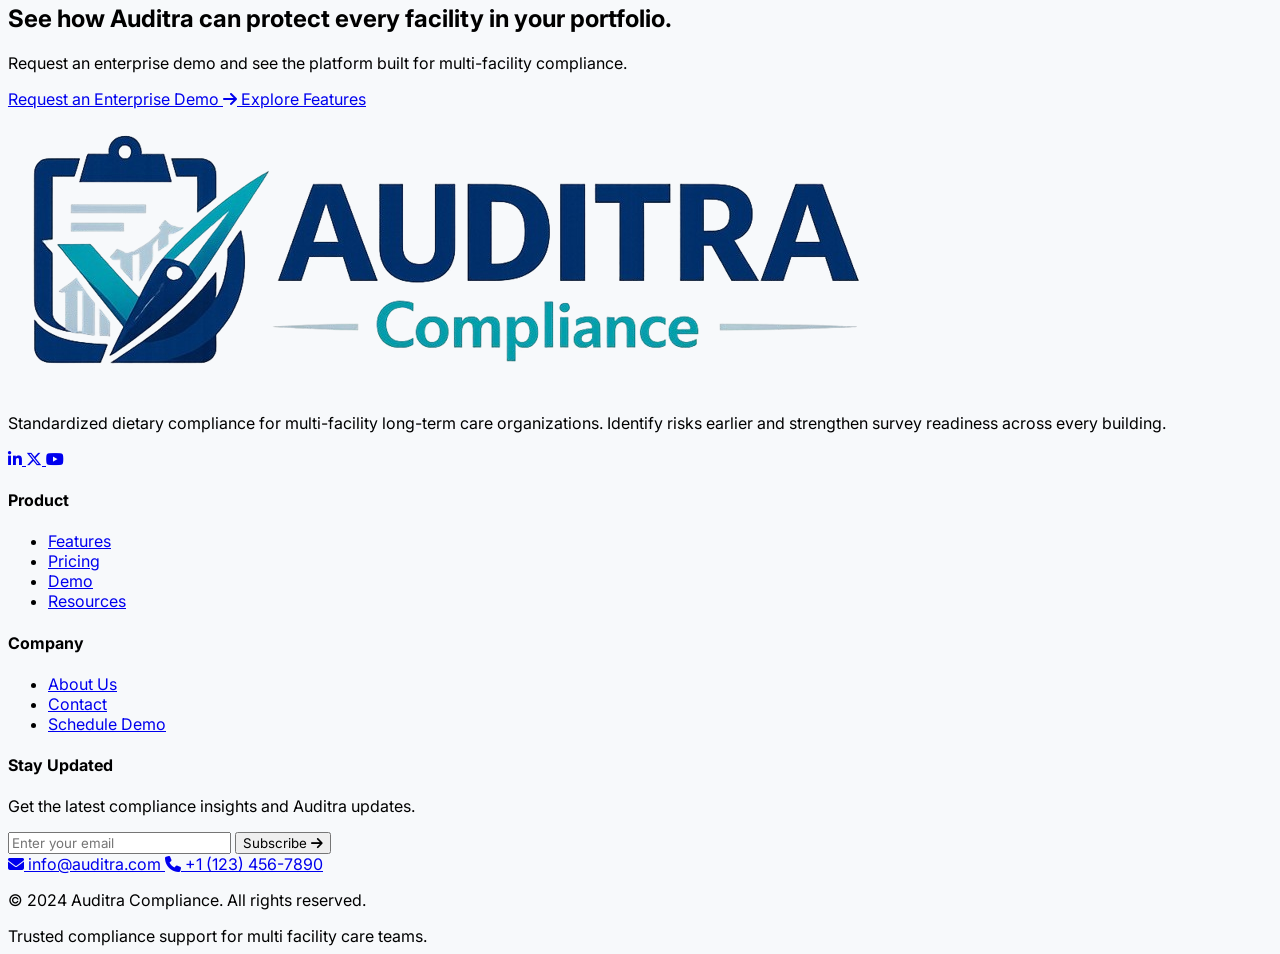
==== commit 4d40ff36: "code updated" ====
--- a/index.html
+++ b/index.html
@@ -223,7 +223,7 @@
                             <i
                                 class="fa-solid fa-arrow-right text-sm transition-transform group-hover:translate-x-1"></i>
                         </a>
-                        <a href="demo.html"
+                        <a id="see-auditra-action" href="contact.html"
                             class="group md:w-auto w-full  inline-flex items-center justify-center gap-2.5 px-7 py-4 rounded-full bg-white border border-[#02306c]/15 text-[#02306c] font-semibold hover:border-[#02306c]/30 hover:bg-[#F7F9FB] hover:-translate-y-0.5 transition-all duration-300 focus:outline-none focus:ring-4 focus:ring-[#02306c]/10">
                             <span class="w-6 h-6 rounded-full bg-[#0199a6]/10 flex items-center justify-center">
                                 <i class="fa-solid fa-play text-[10px] text-[#0199a6] ml-0.5"></i>
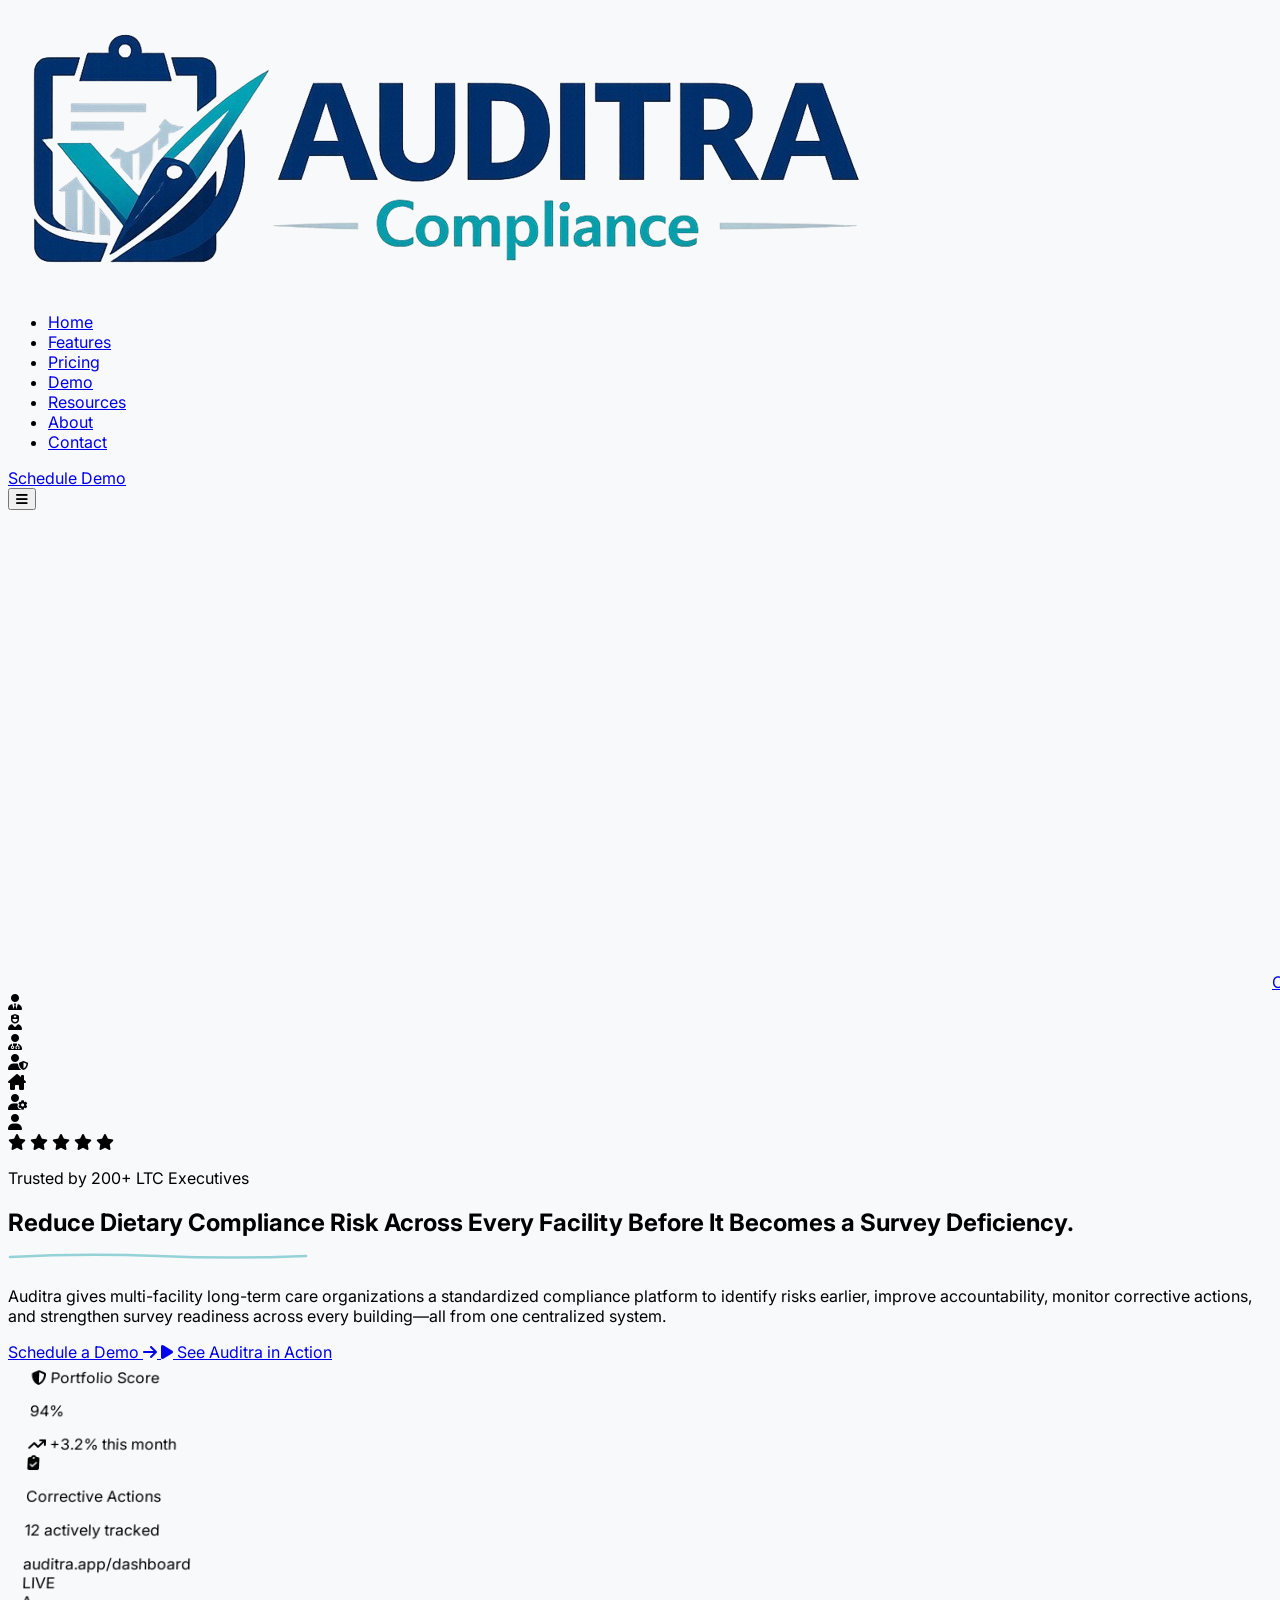
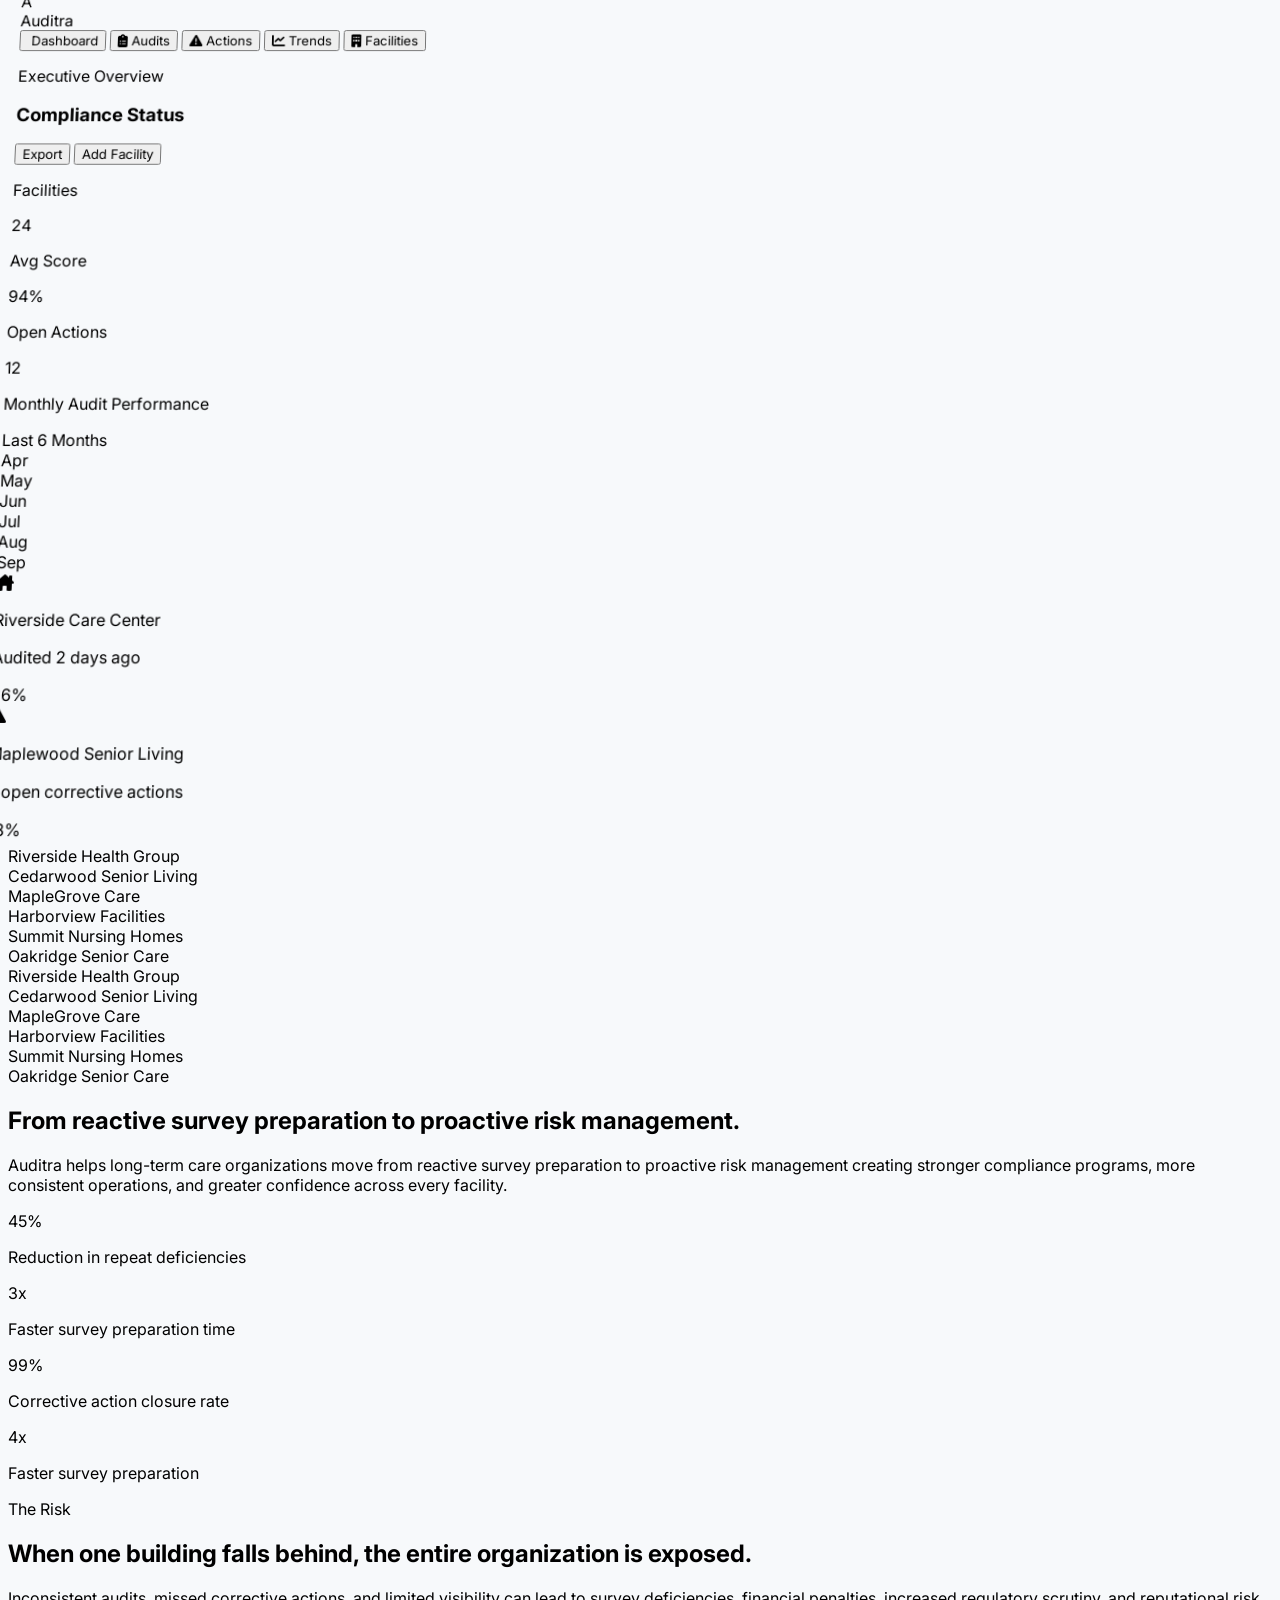
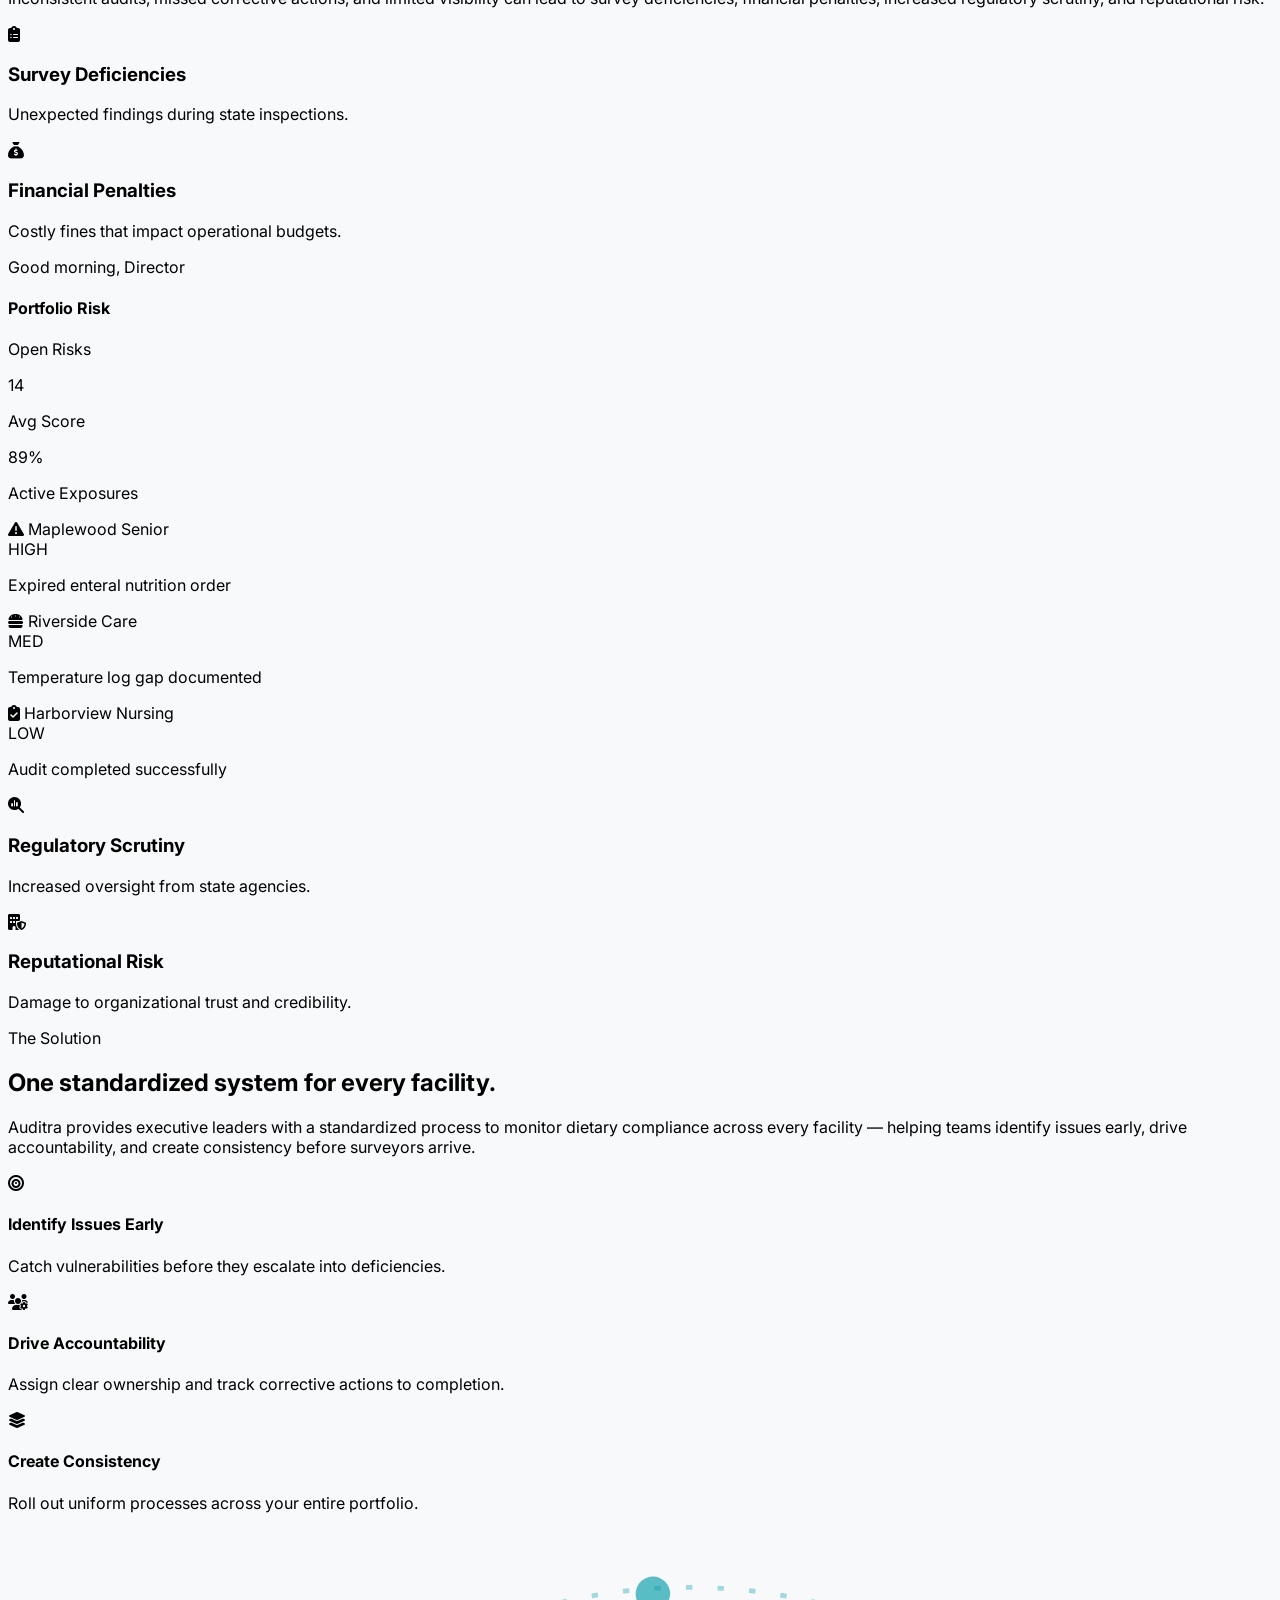
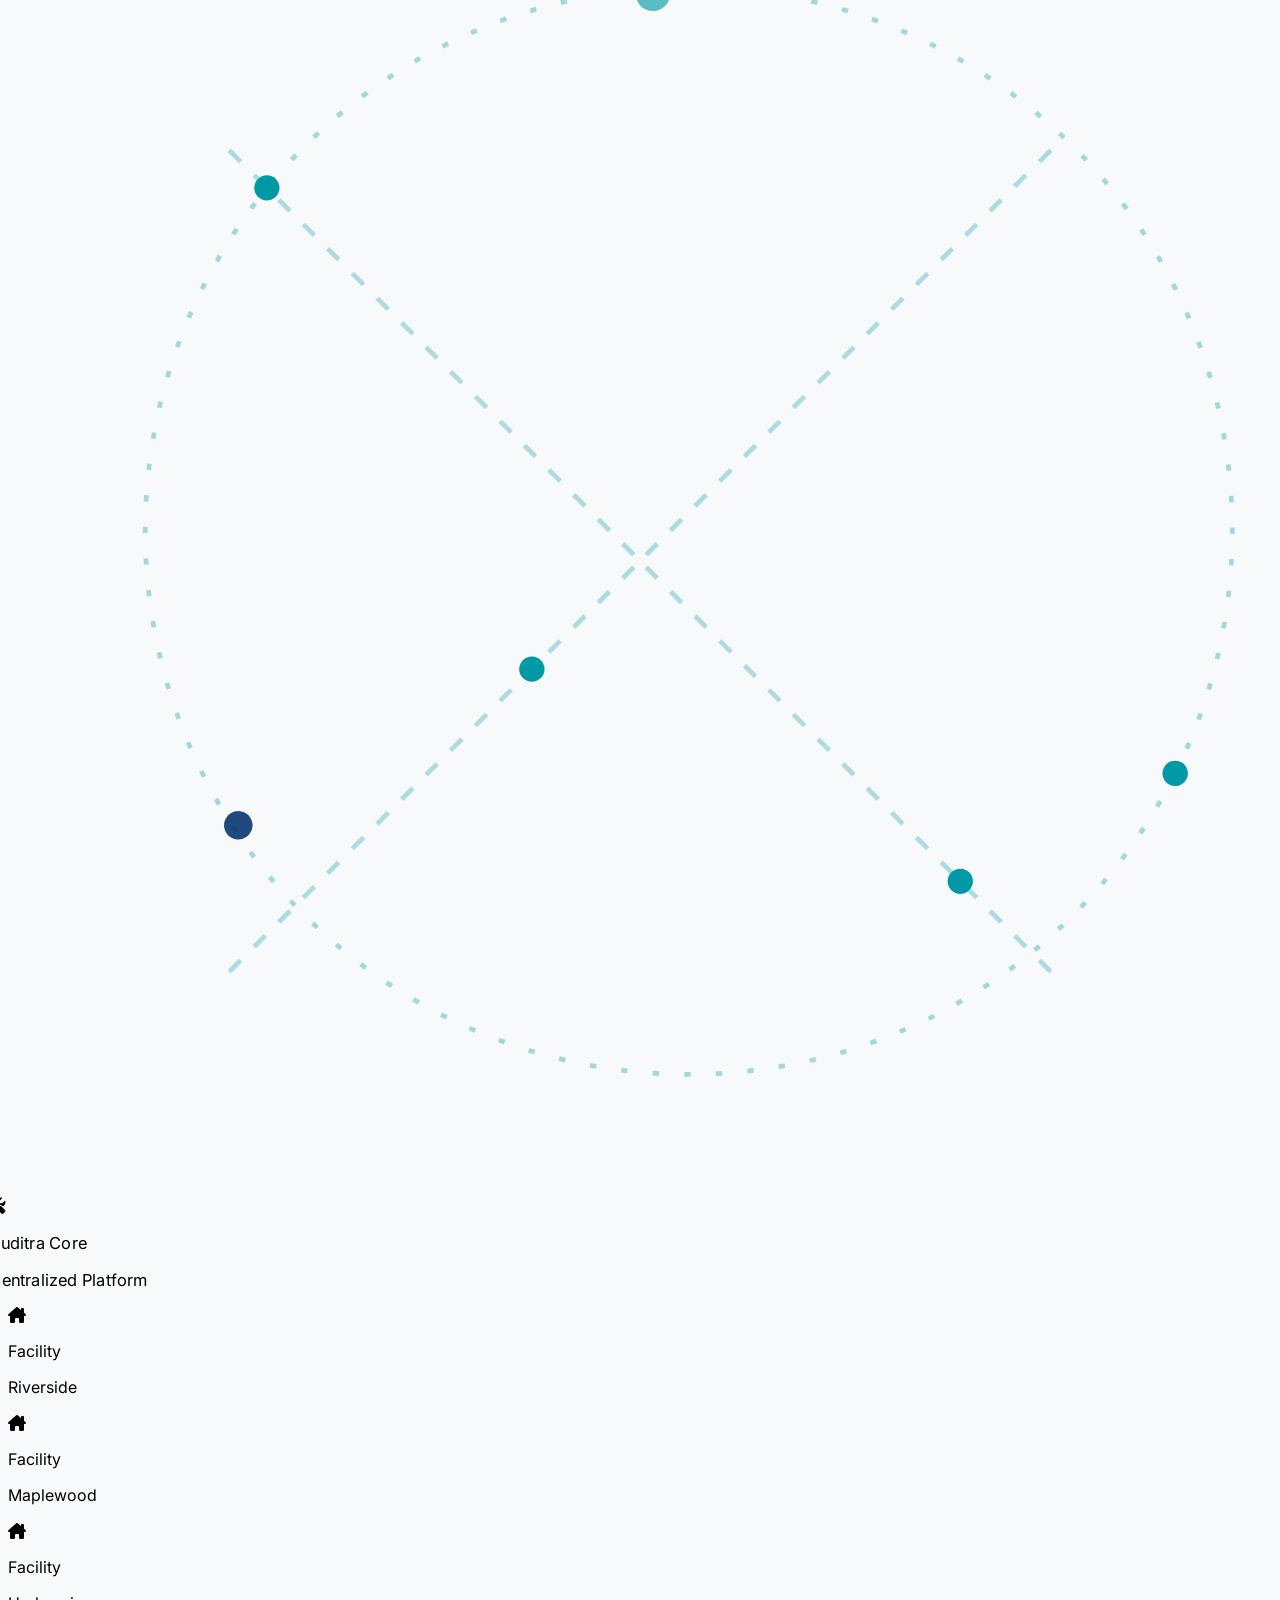
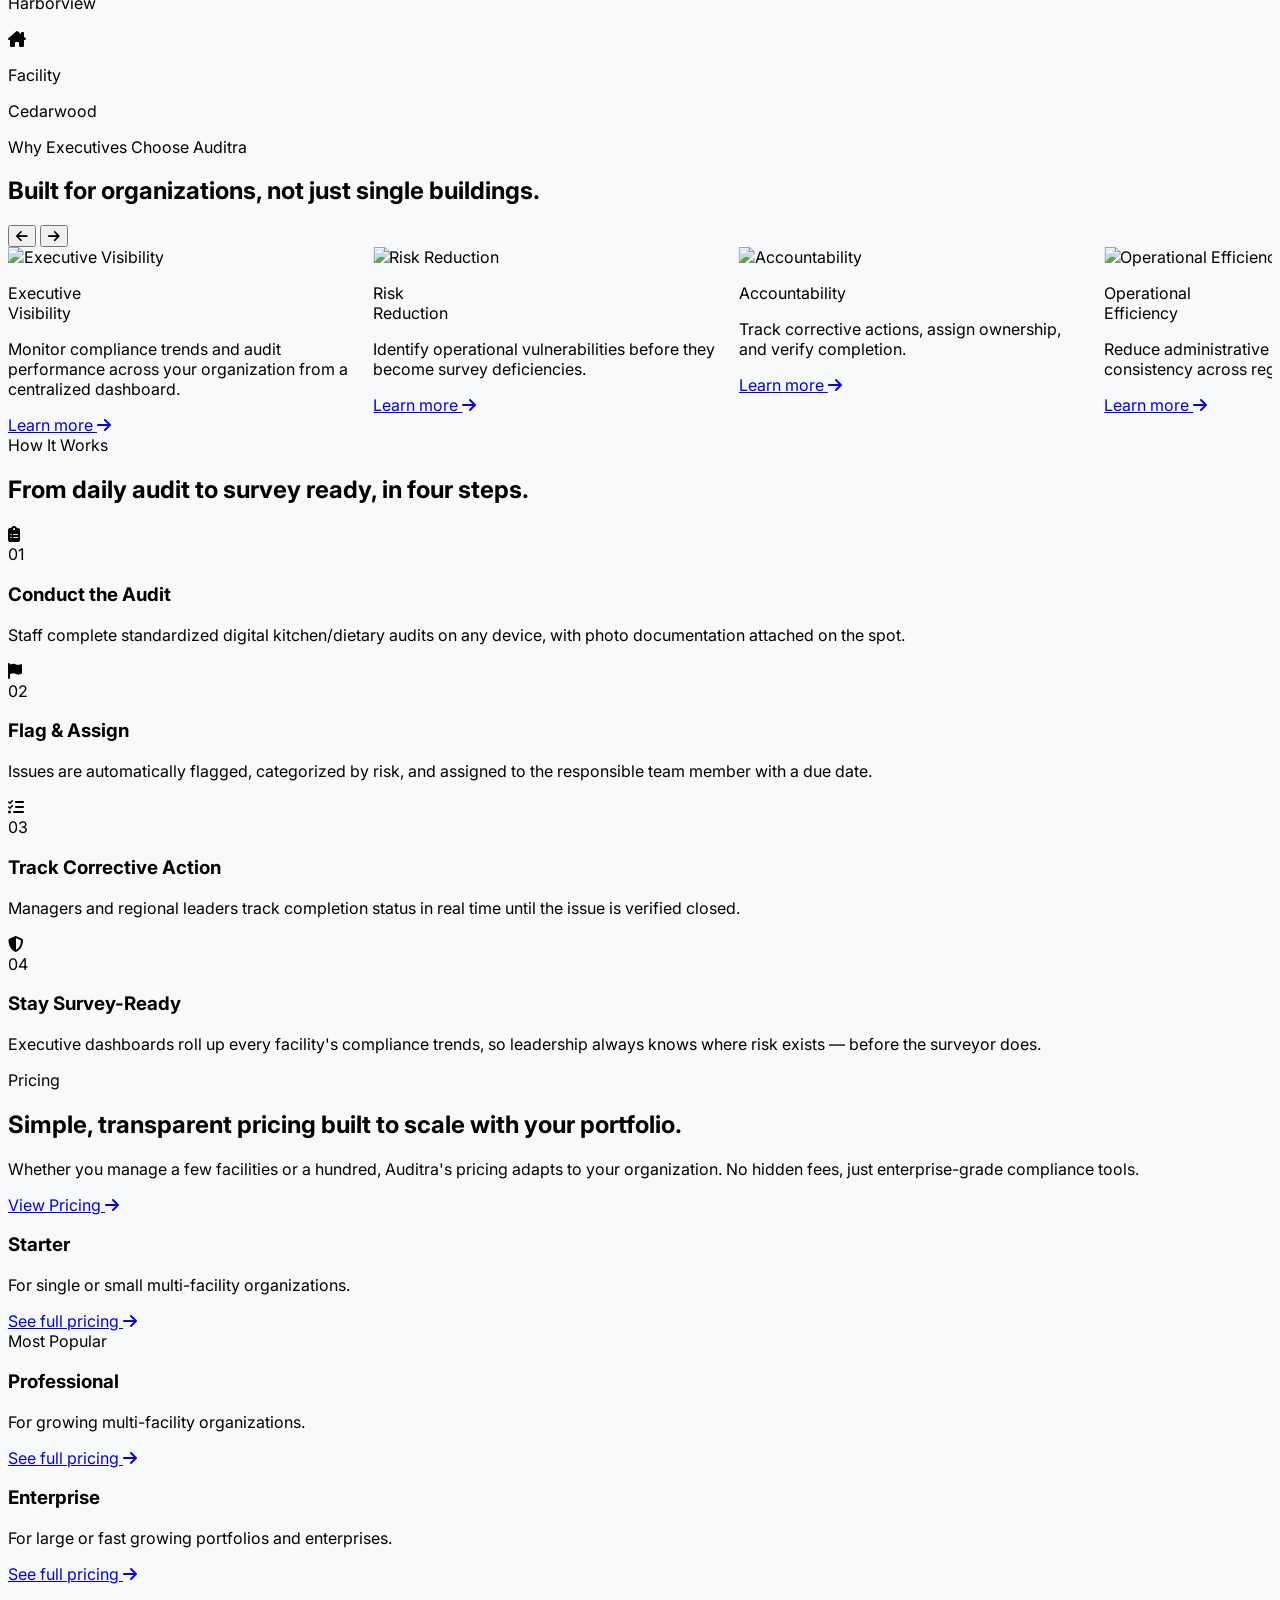
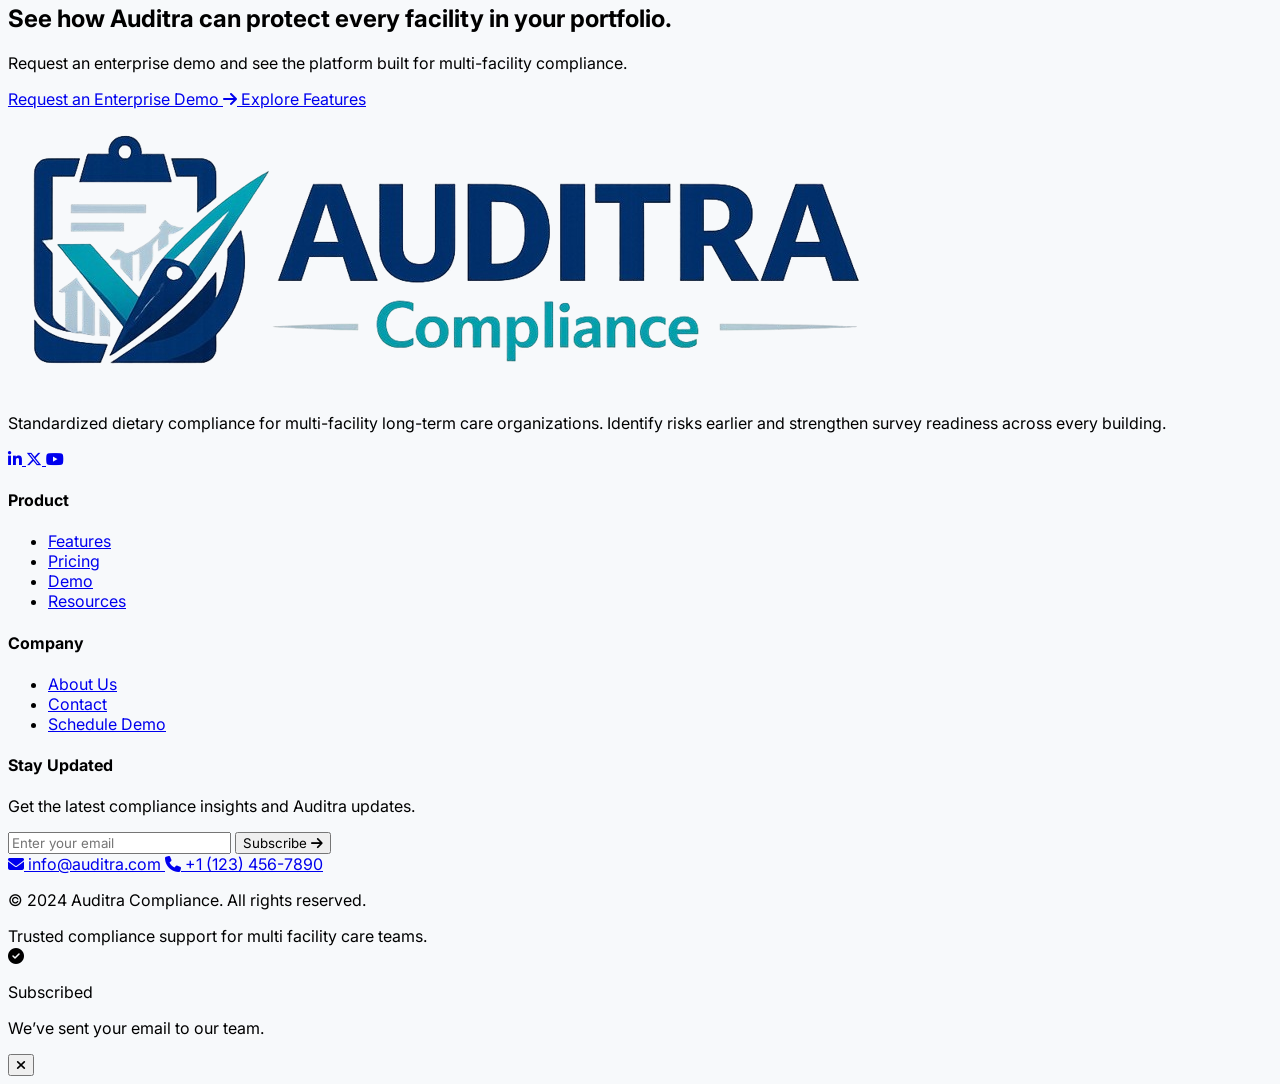
==== commit 1ccf74f4: "Update changes" ====
--- a/index.html
+++ b/index.html
@@ -223,7 +223,7 @@
                             <i
                                 class="fa-solid fa-arrow-right text-sm transition-transform group-hover:translate-x-1"></i>
                         </a>
-                        <a id="see-auditra-action" href="contact.html"
+                        <a id="see-auditra-action" href="https://app.squareup.com/appointments/book/a8rc5c5uqdg4ou/LQ4P30J60DDX8/start" target="_blank"
                             class="group md:w-auto w-full  inline-flex items-center justify-center gap-2.5 px-7 py-4 rounded-full bg-white border border-[#02306c]/15 text-[#02306c] font-semibold hover:border-[#02306c]/30 hover:bg-[#F7F9FB] hover:-translate-y-0.5 transition-all duration-300 focus:outline-none focus:ring-4 focus:ring-[#02306c]/10">
                             <span class="w-6 h-6 rounded-full bg-[#0199a6]/10 flex items-center justify-center">
                                 <i class="fa-solid fa-play text-[10px] text-[#0199a6] ml-0.5"></i>
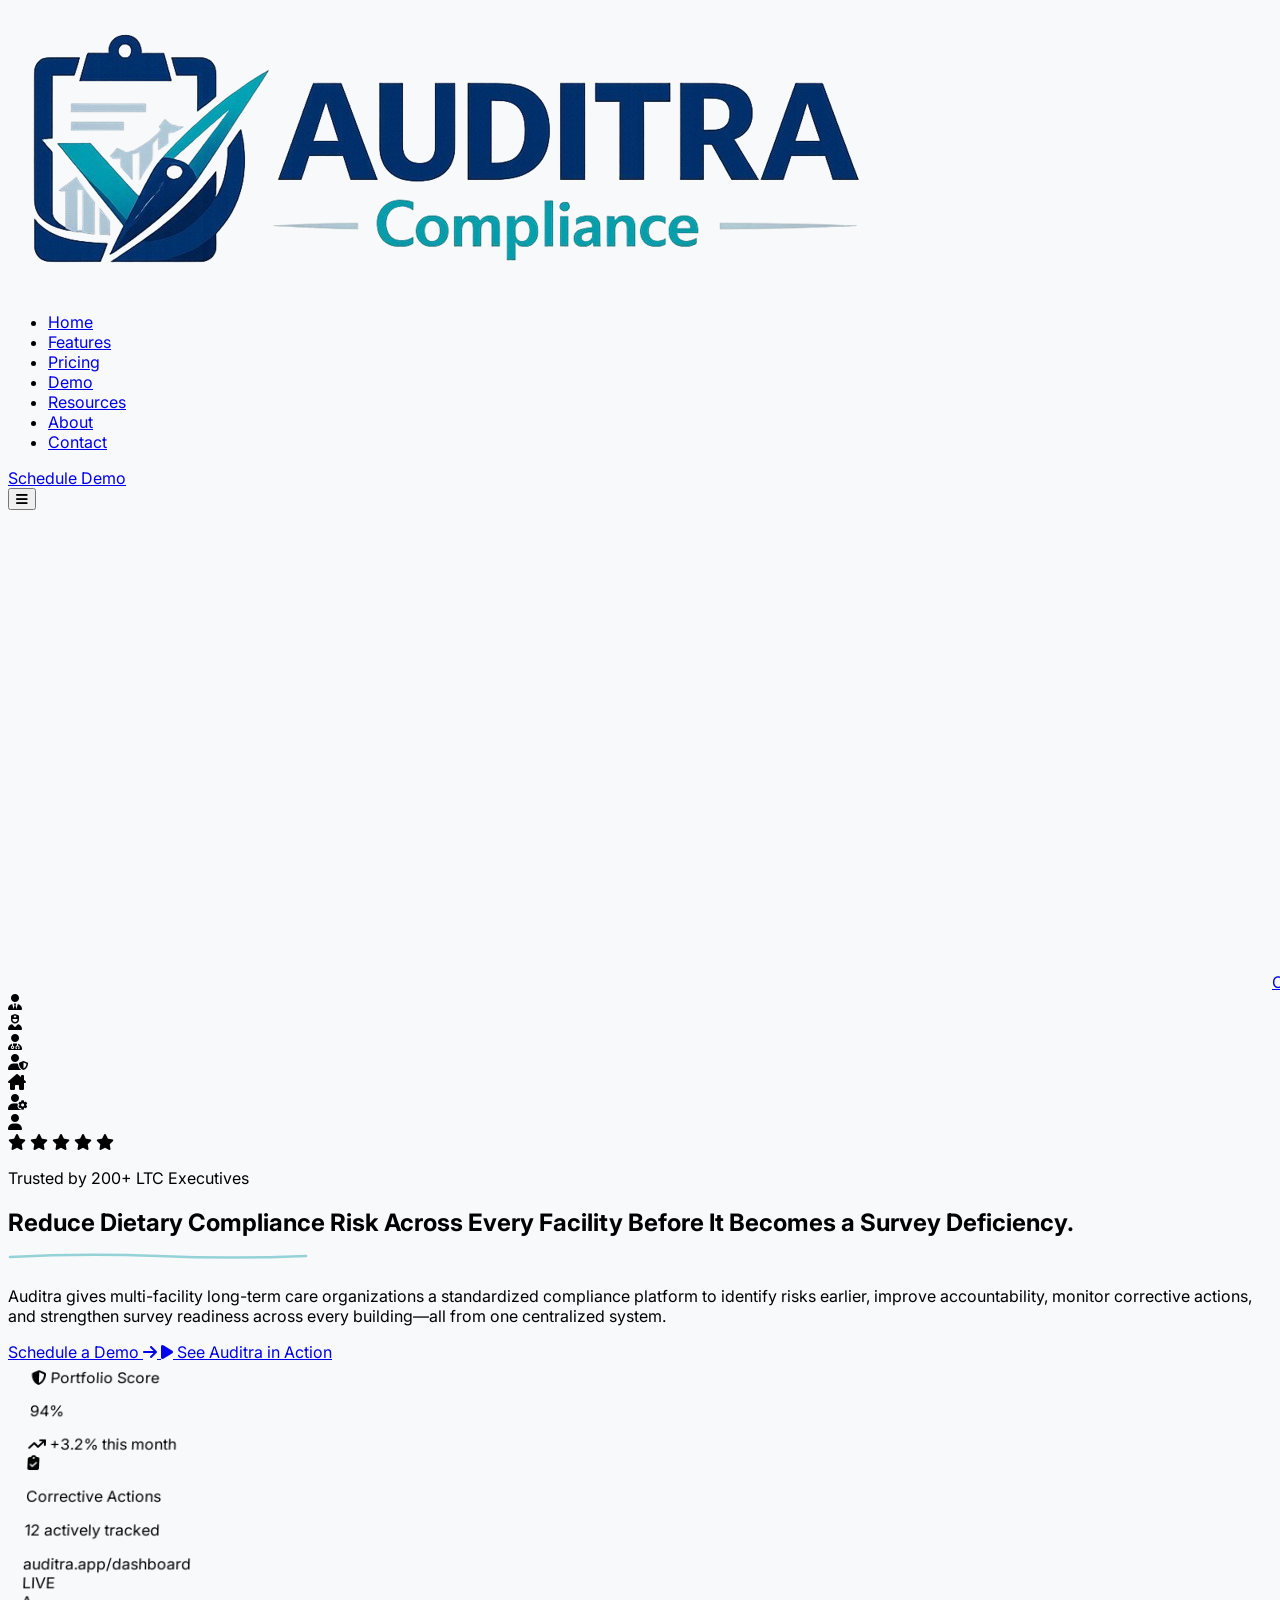
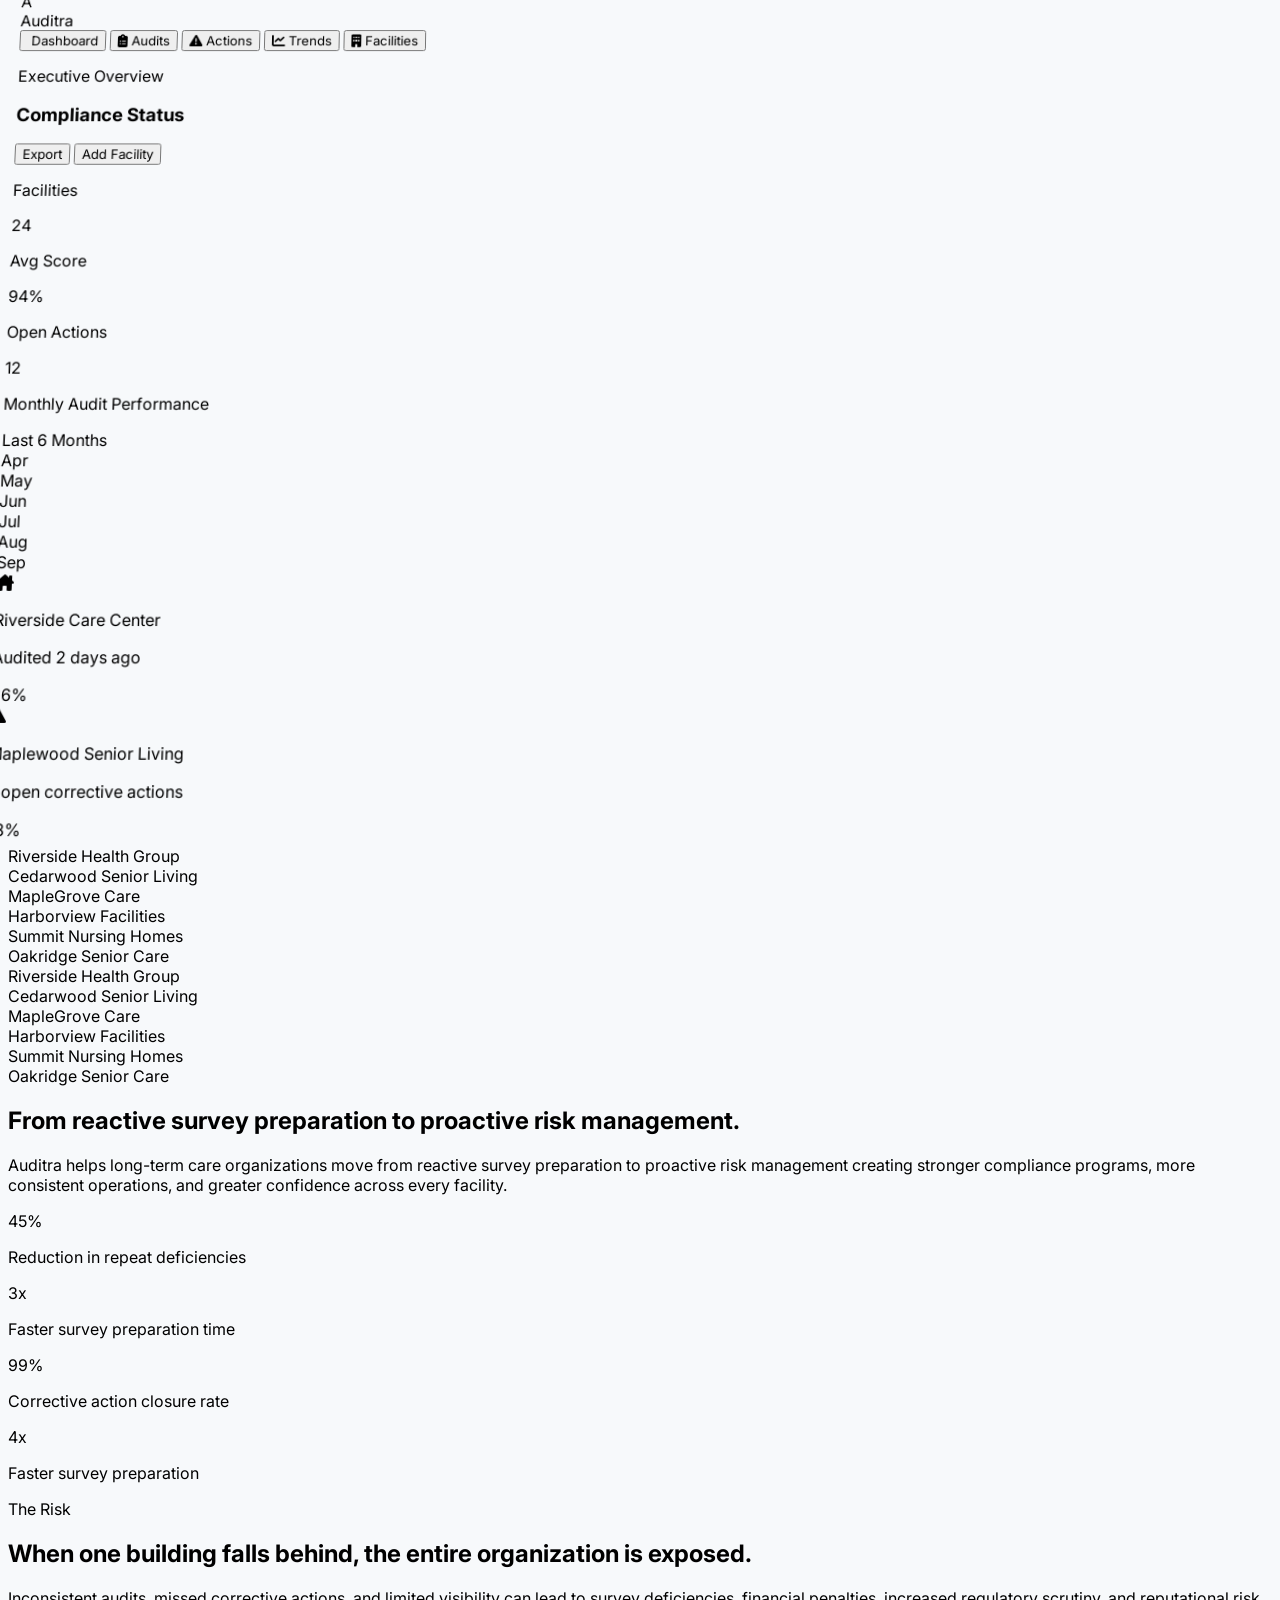
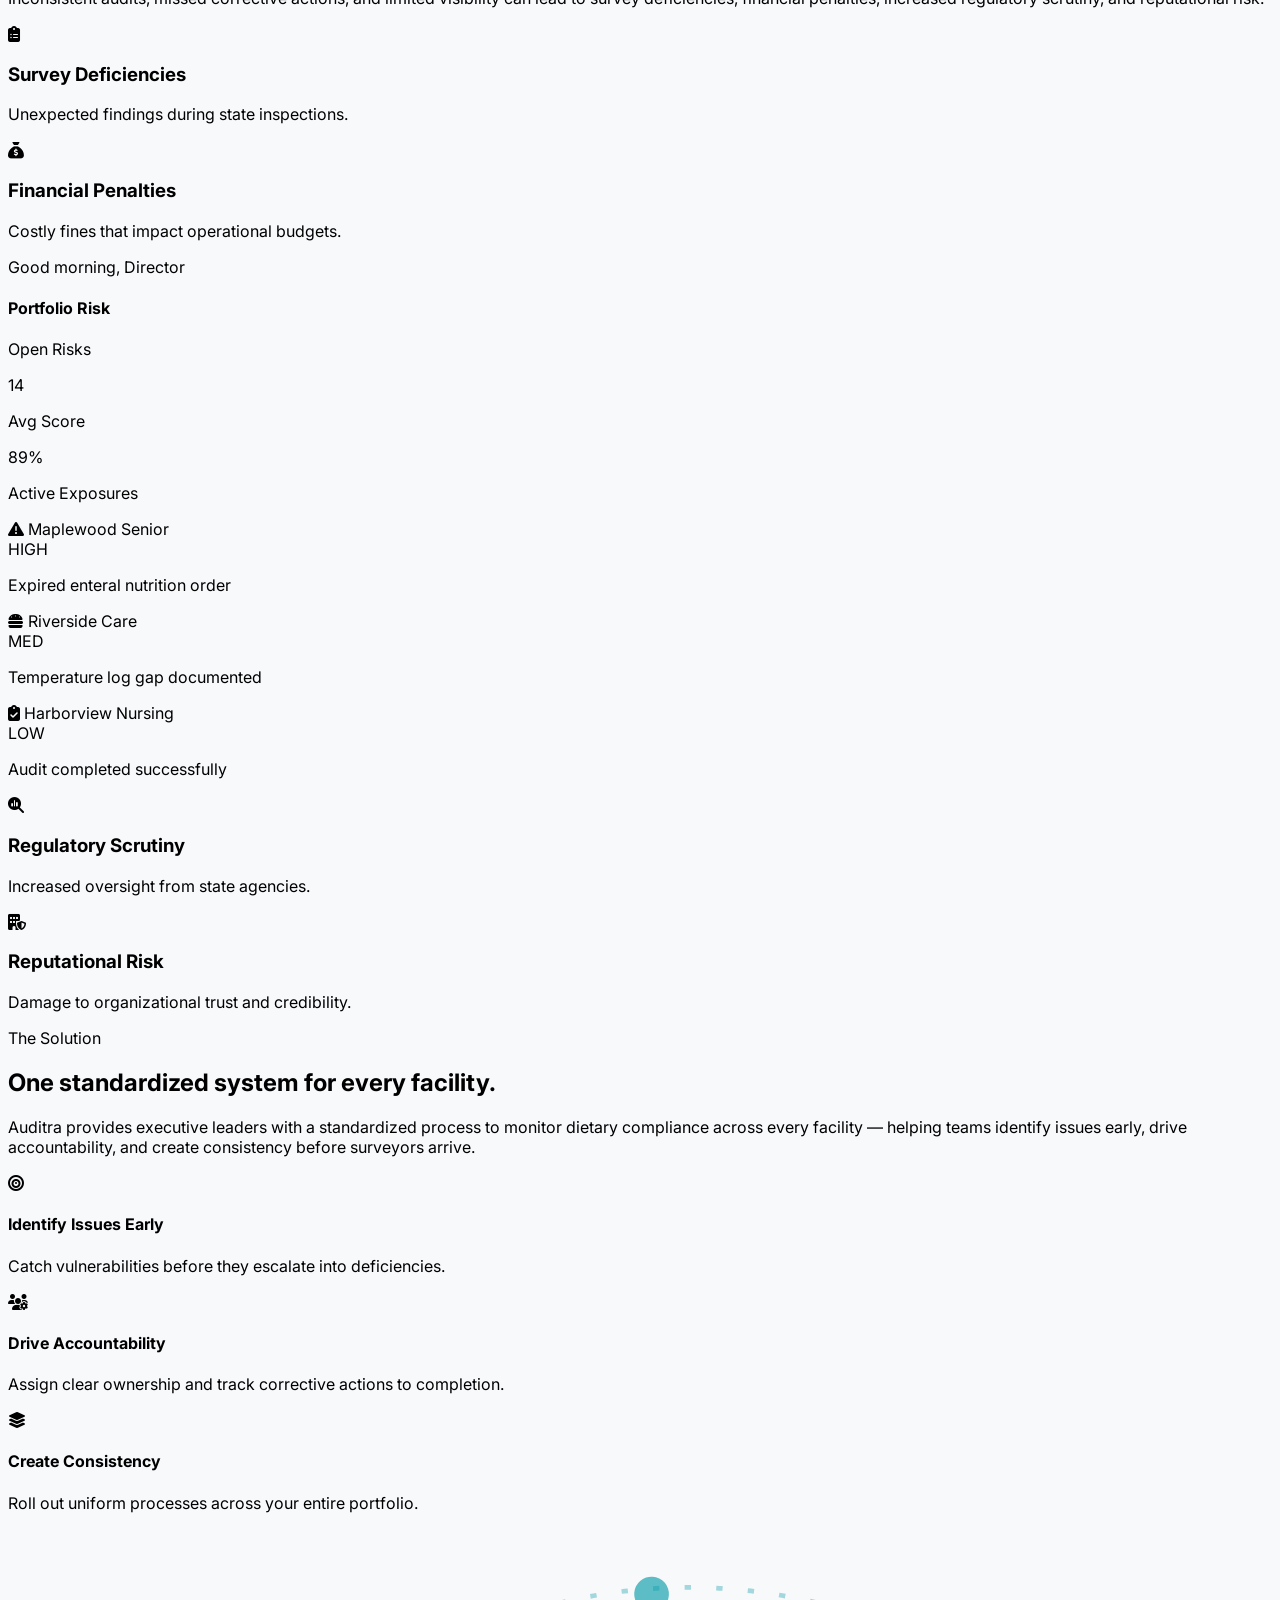
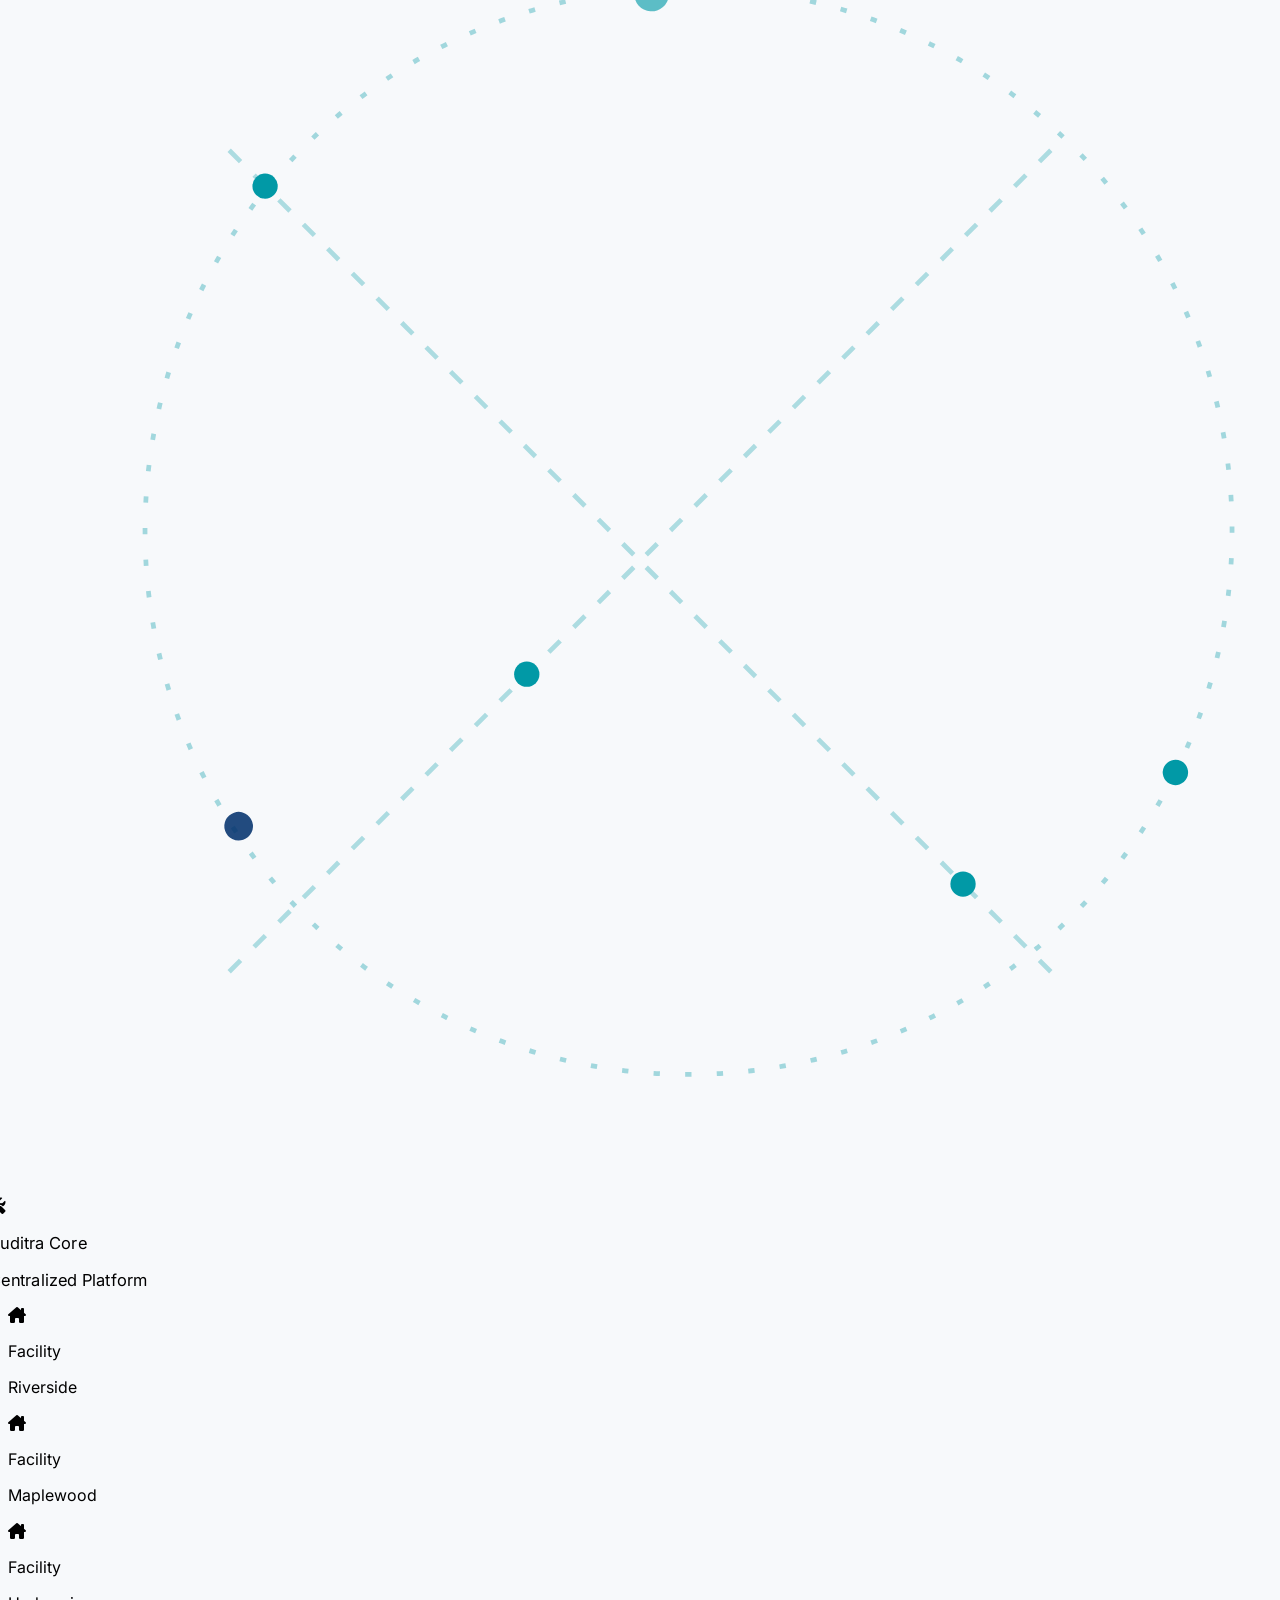
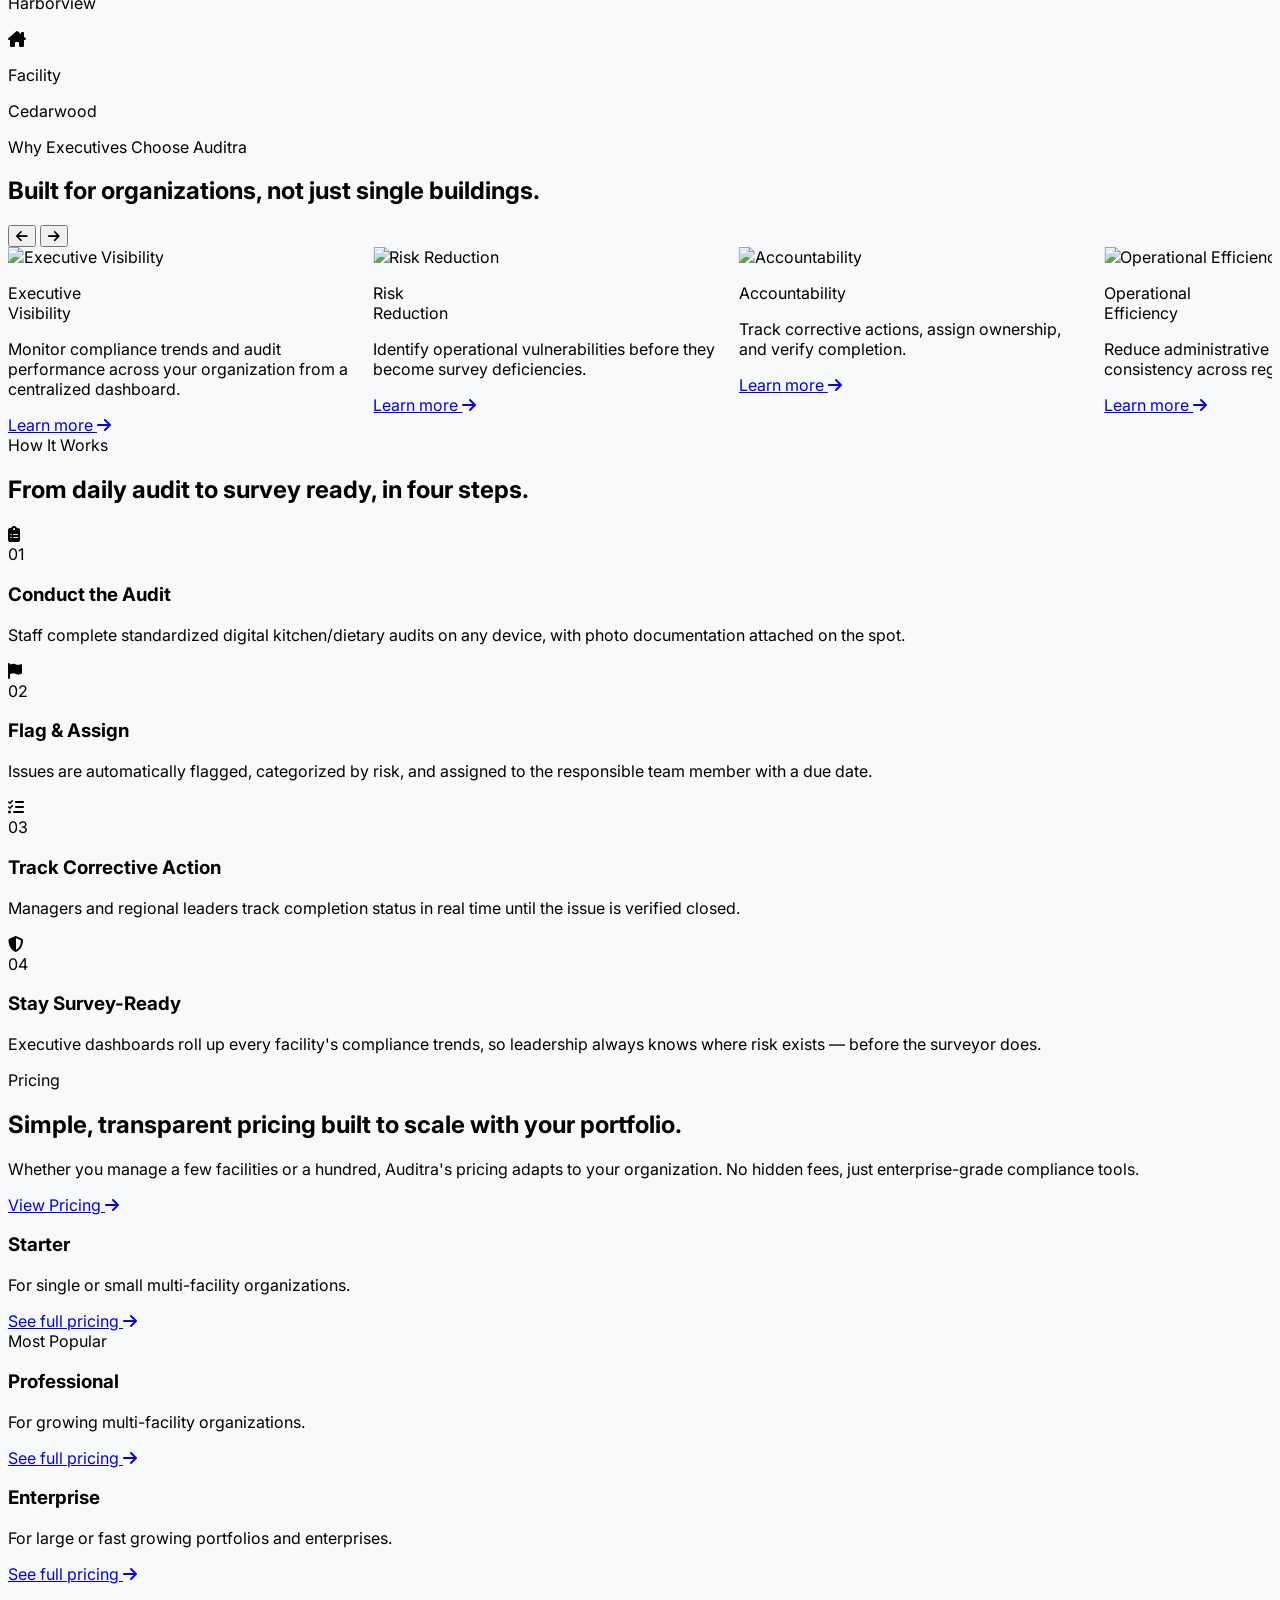
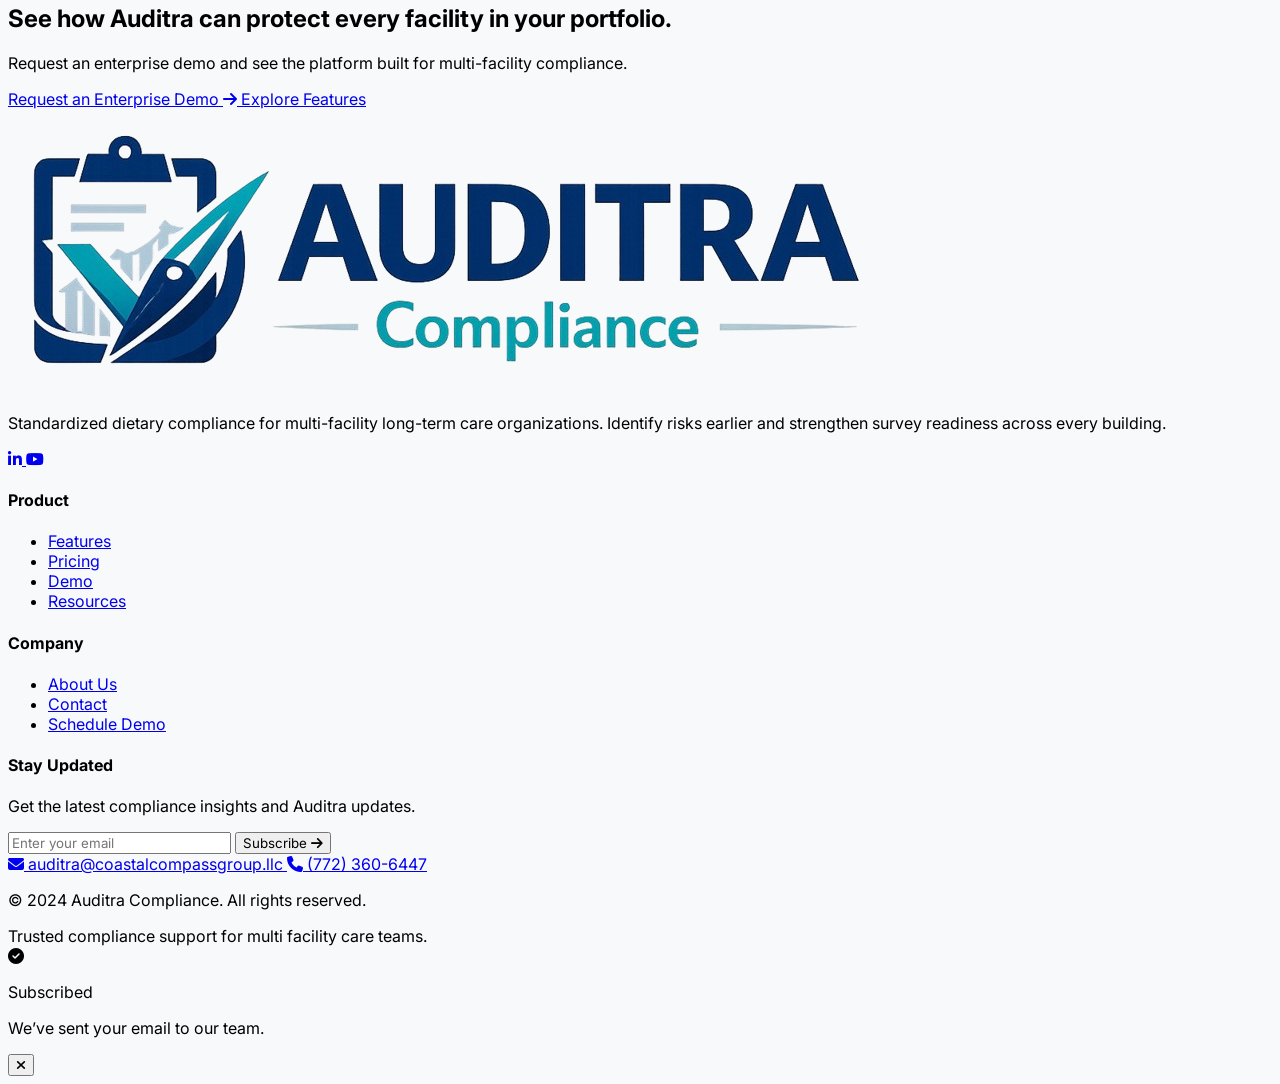
==== commit 0c473428: "Update changes" ====
--- a/index.html
+++ b/index.html
@@ -223,7 +223,7 @@
                             <i
                                 class="fa-solid fa-arrow-right text-sm transition-transform group-hover:translate-x-1"></i>
                         </a>
-                        <a id="see-auditra-action" href="https://app.squareup.com/appointments/book/a8rc5c5uqdg4ou/LQ4P30J60DDX8/start" target="_blank"
+                        <a id="see-auditra-action" href="https://square.link/u/hEytrhL2" target="_blank"
                             class="group md:w-auto w-full  inline-flex items-center justify-center gap-2.5 px-7 py-4 rounded-full bg-white border border-[#02306c]/15 text-[#02306c] font-semibold hover:border-[#02306c]/30 hover:bg-[#F7F9FB] hover:-translate-y-0.5 transition-all duration-300 focus:outline-none focus:ring-4 focus:ring-[#02306c]/10">
                             <span class="w-6 h-6 rounded-full bg-[#0199a6]/10 flex items-center justify-center">
                                 <i class="fa-solid fa-play text-[10px] text-[#0199a6] ml-0.5"></i>
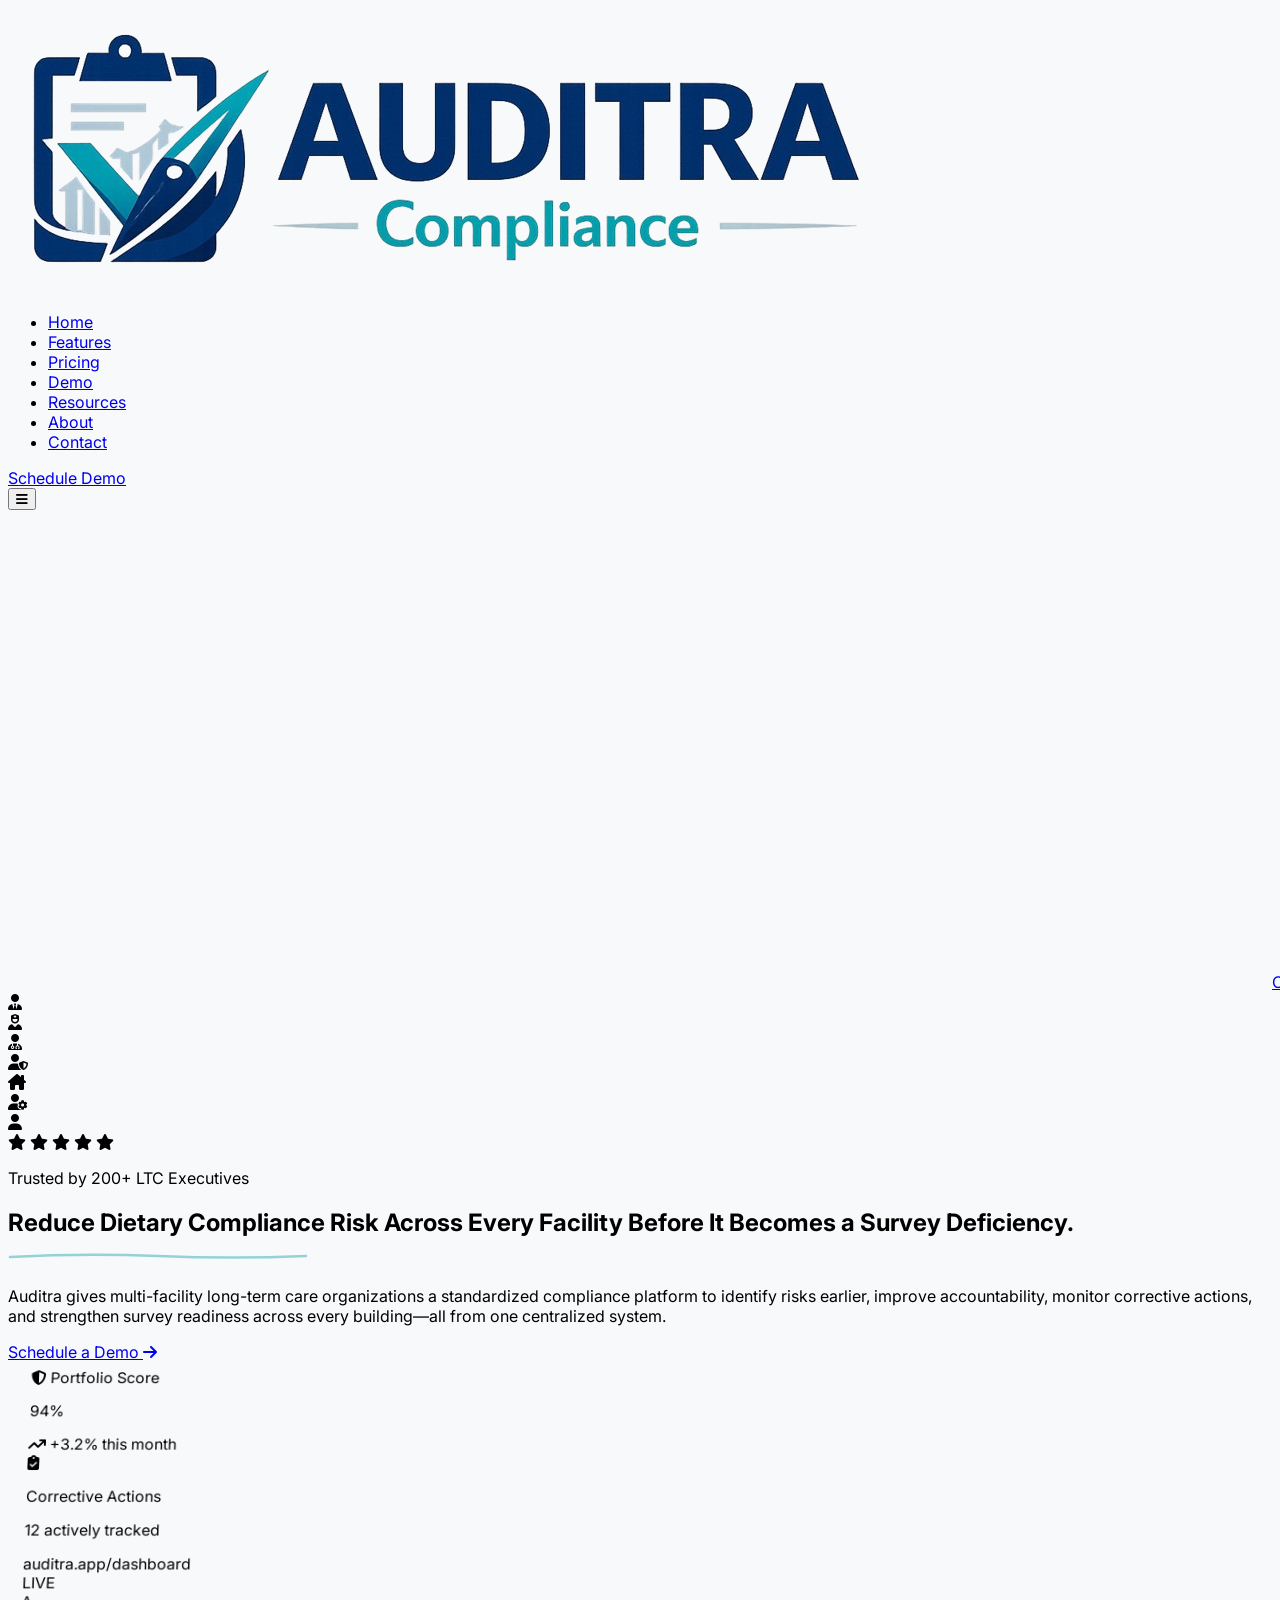
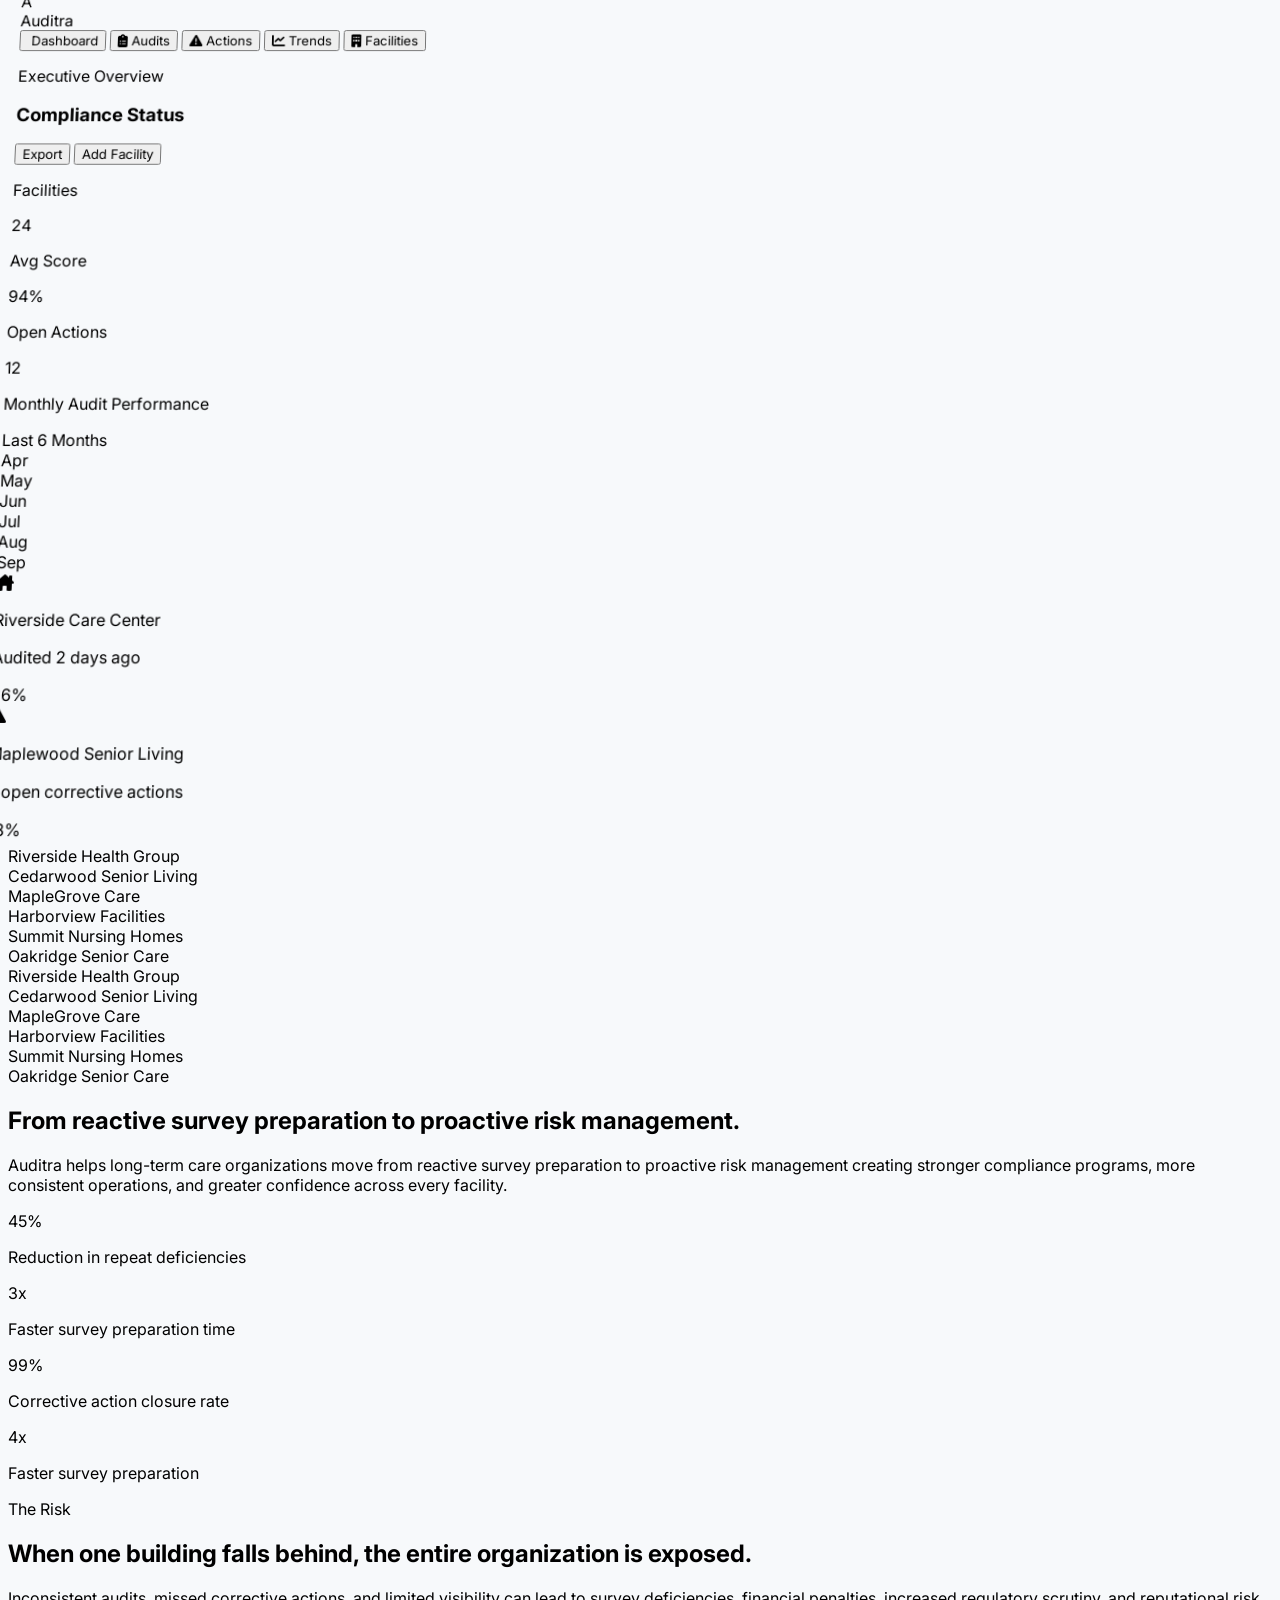
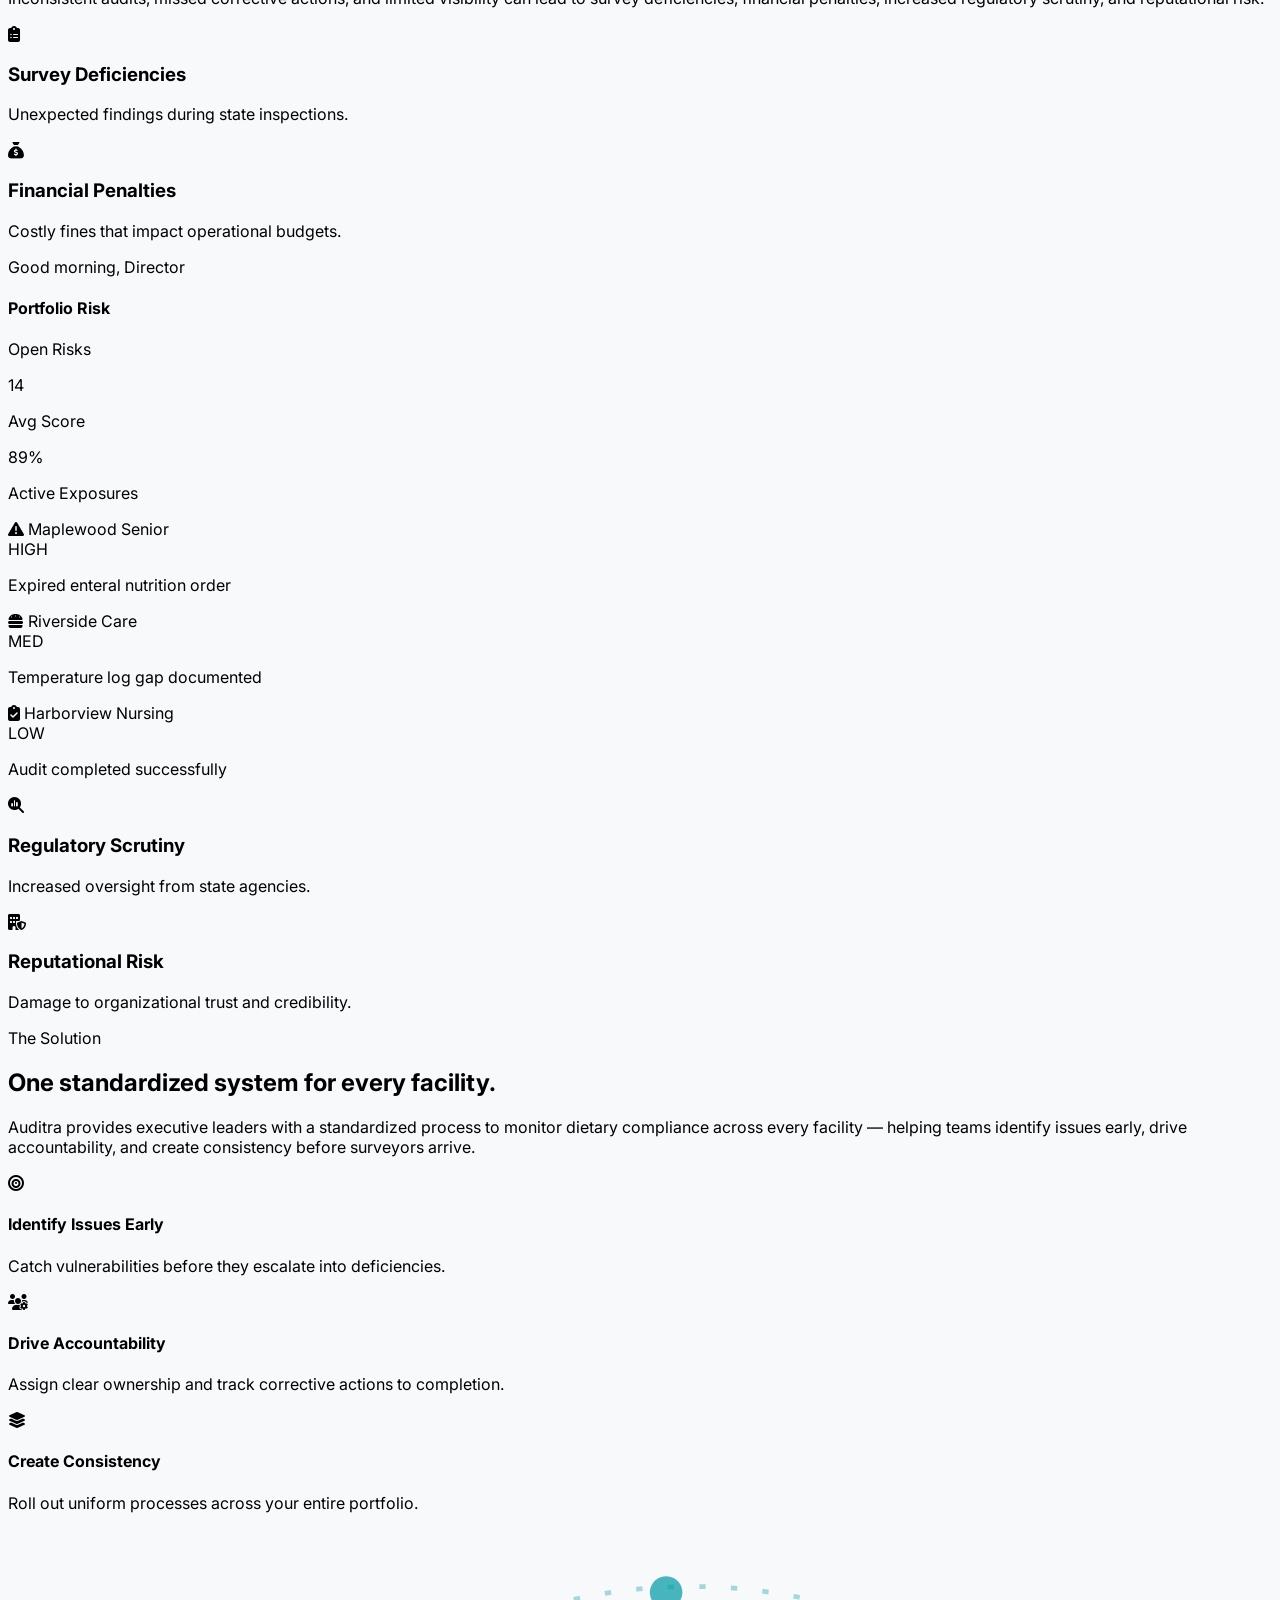
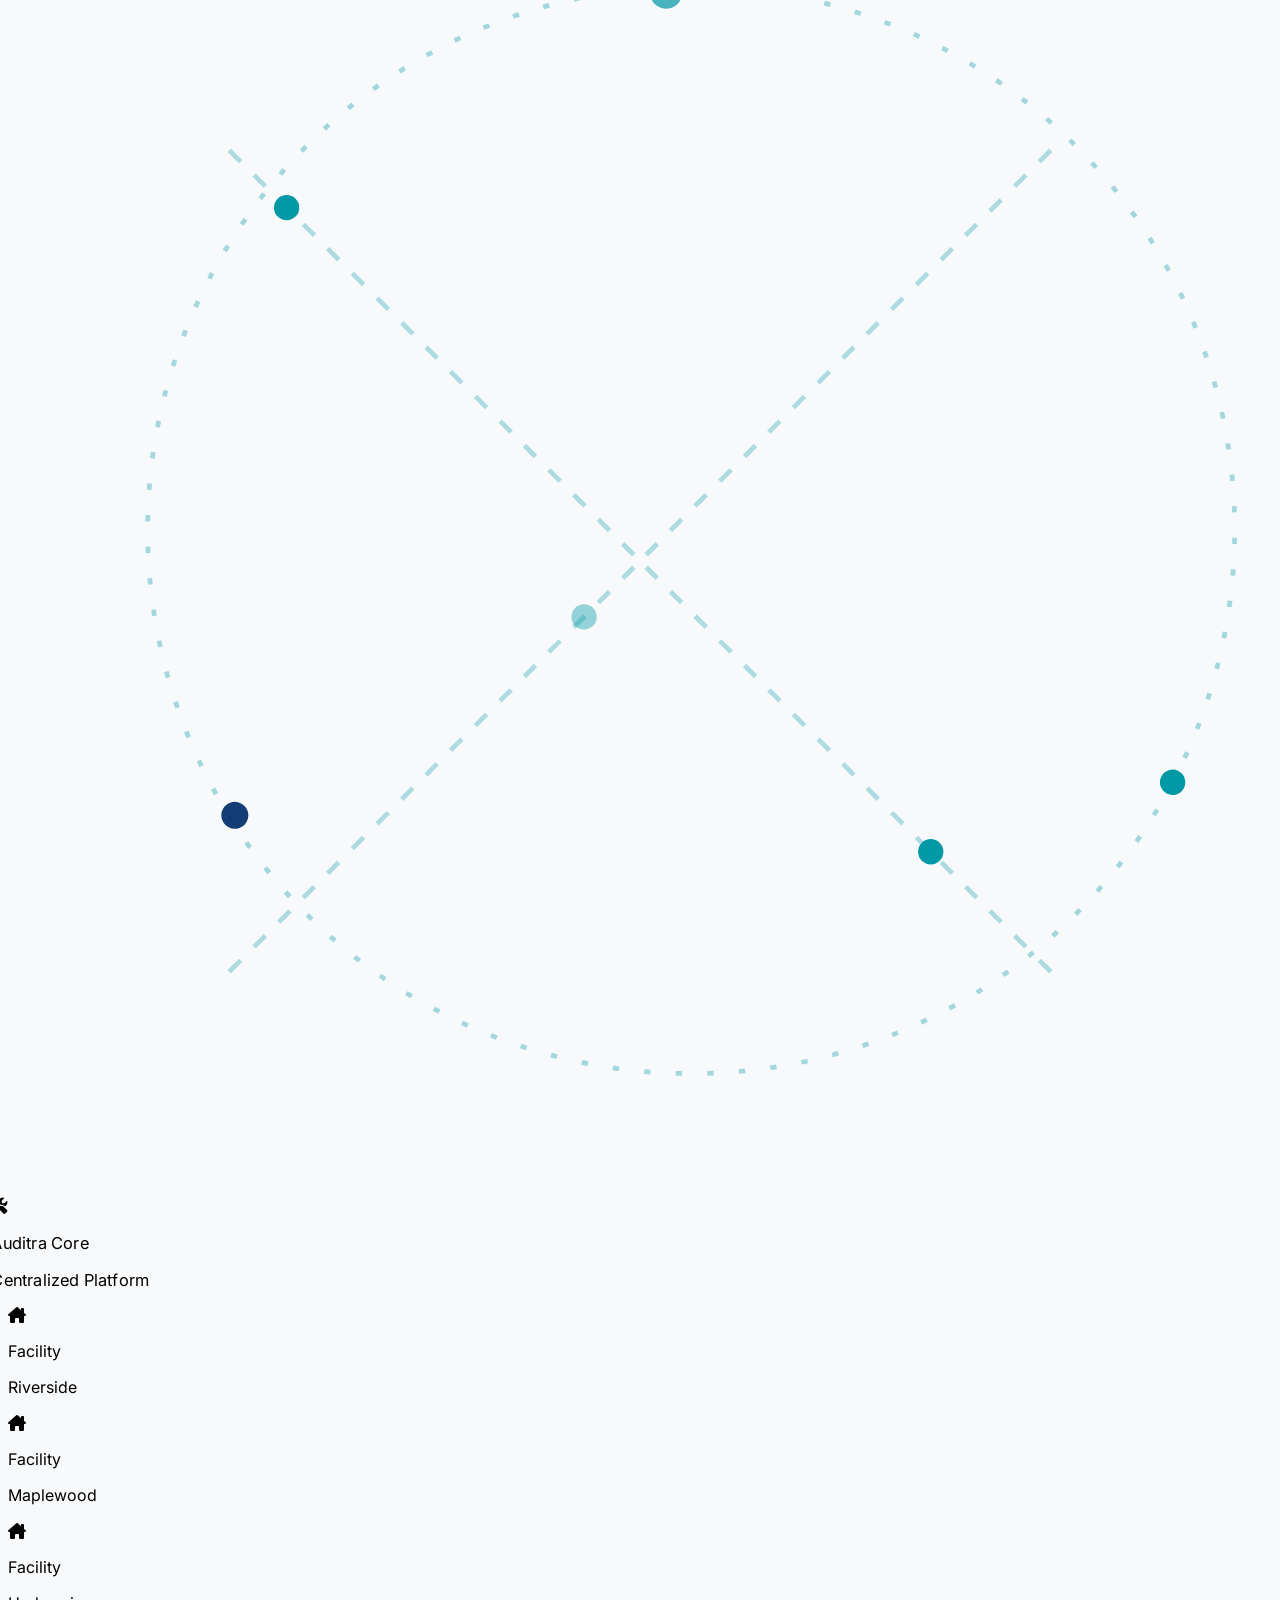
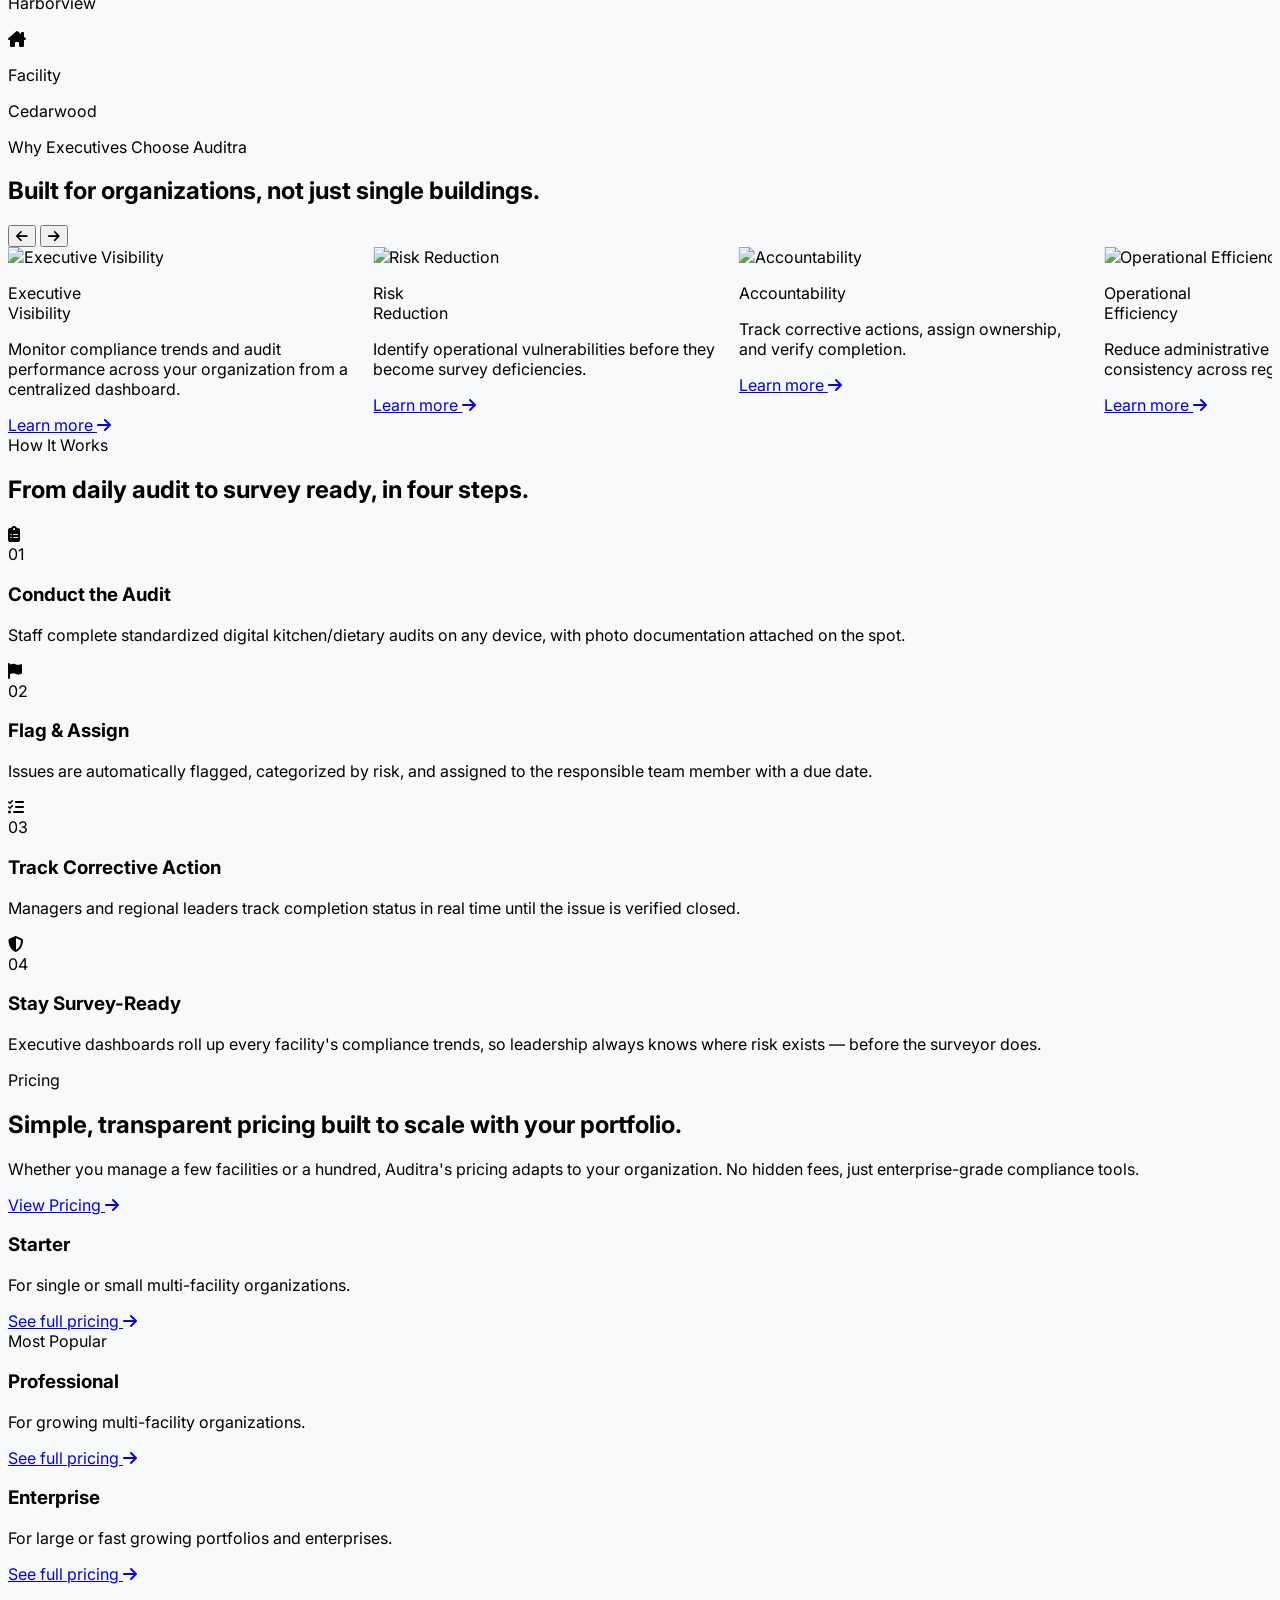
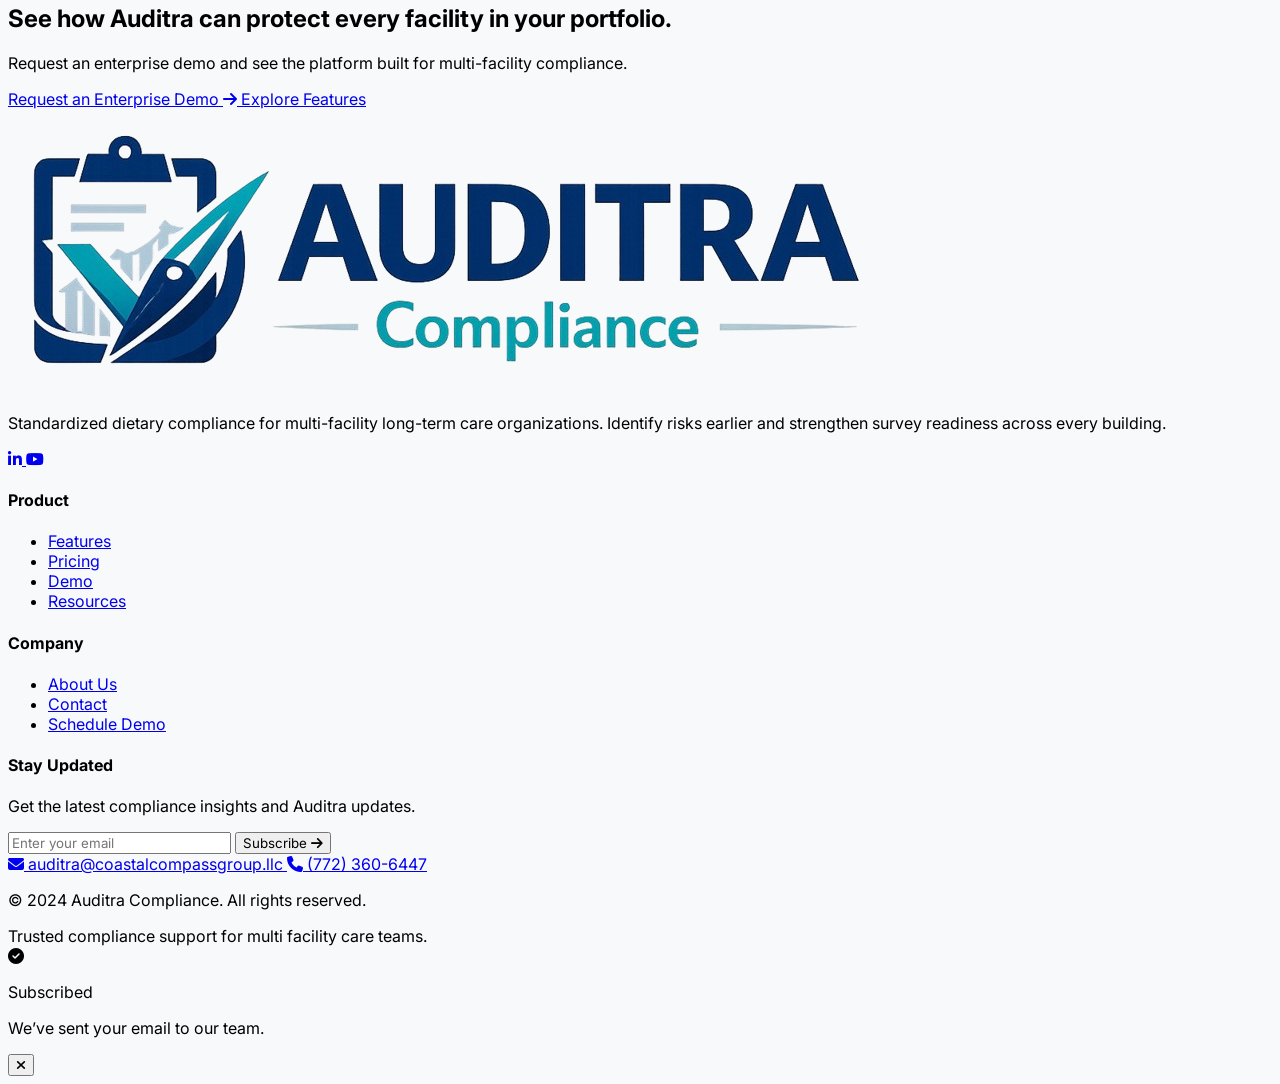
==== commit 5da55f74: "Update changes" ====
--- a/index.html
+++ b/index.html
@@ -223,13 +223,13 @@
                             <i
                                 class="fa-solid fa-arrow-right text-sm transition-transform group-hover:translate-x-1"></i>
                         </a>
-                        <a id="see-auditra-action" href="https://square.link/u/hEytrhL2" target="_blank"
+                        <!-- <a id="see-auditra-action" href="https://square.link/u/hEytrhL2" target="_blank"
                             class="group md:w-auto w-full  inline-flex items-center justify-center gap-2.5 px-7 py-4 rounded-full bg-white border border-[#02306c]/15 text-[#02306c] font-semibold hover:border-[#02306c]/30 hover:bg-[#F7F9FB] hover:-translate-y-0.5 transition-all duration-300 focus:outline-none focus:ring-4 focus:ring-[#02306c]/10">
                             <span class="w-6 h-6 rounded-full bg-[#0199a6]/10 flex items-center justify-center">
                                 <i class="fa-solid fa-play text-[10px] text-[#0199a6] ml-0.5"></i>
                             </span>
                             See Auditra in Action
-                        </a>
+                        </a> -->
                     </div>
                 </div>
 
